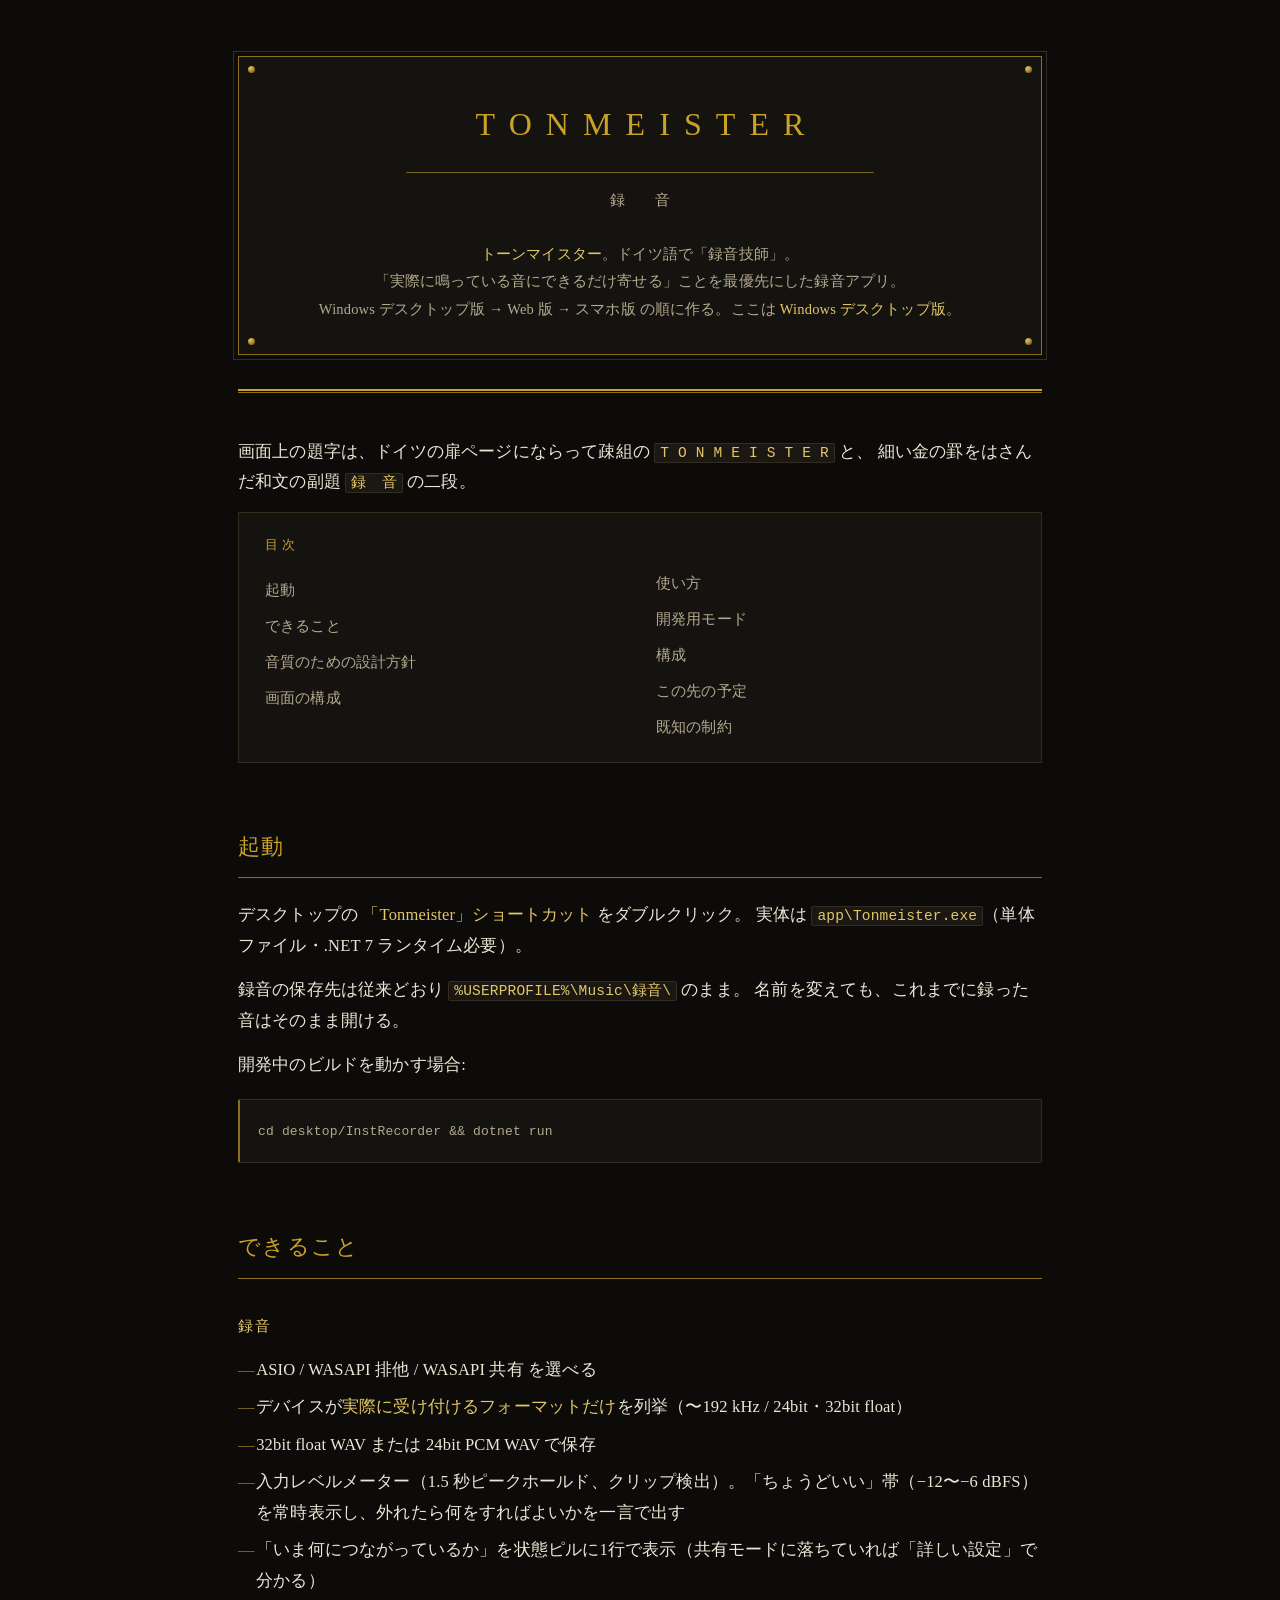
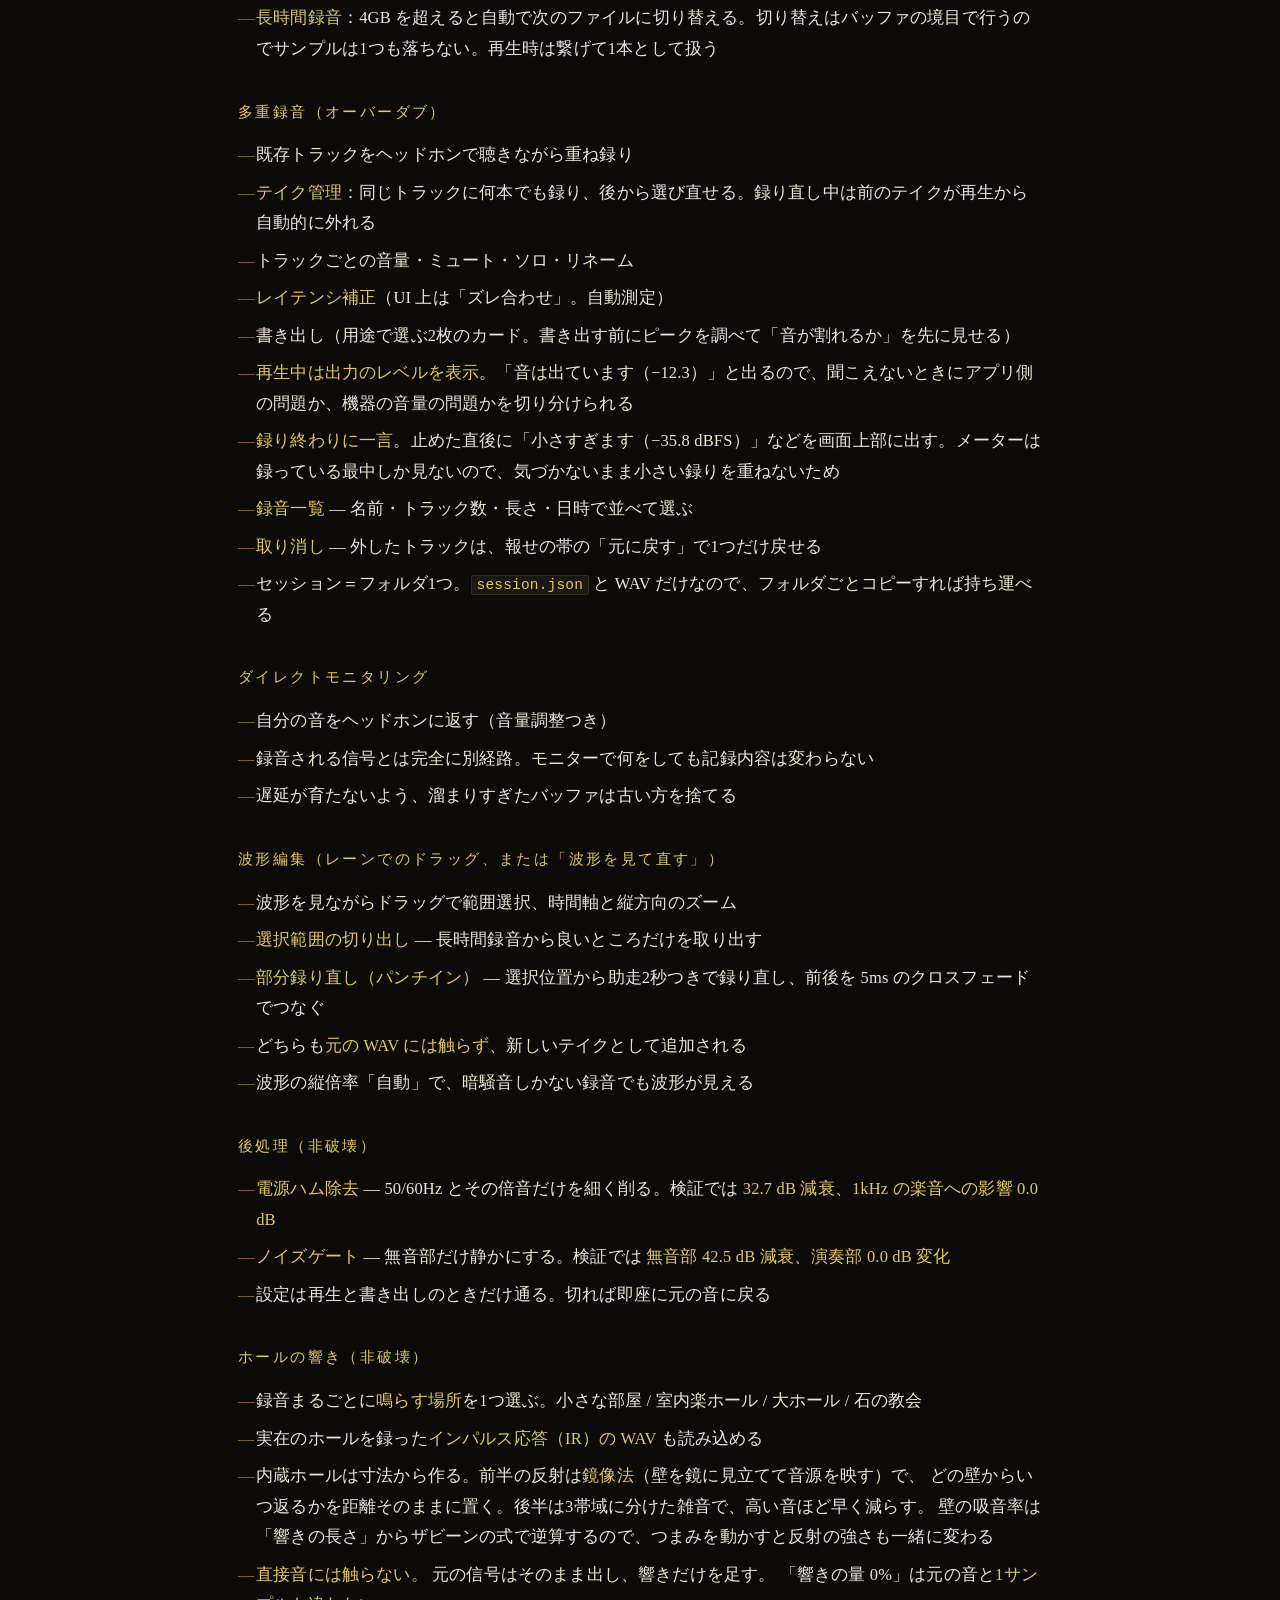
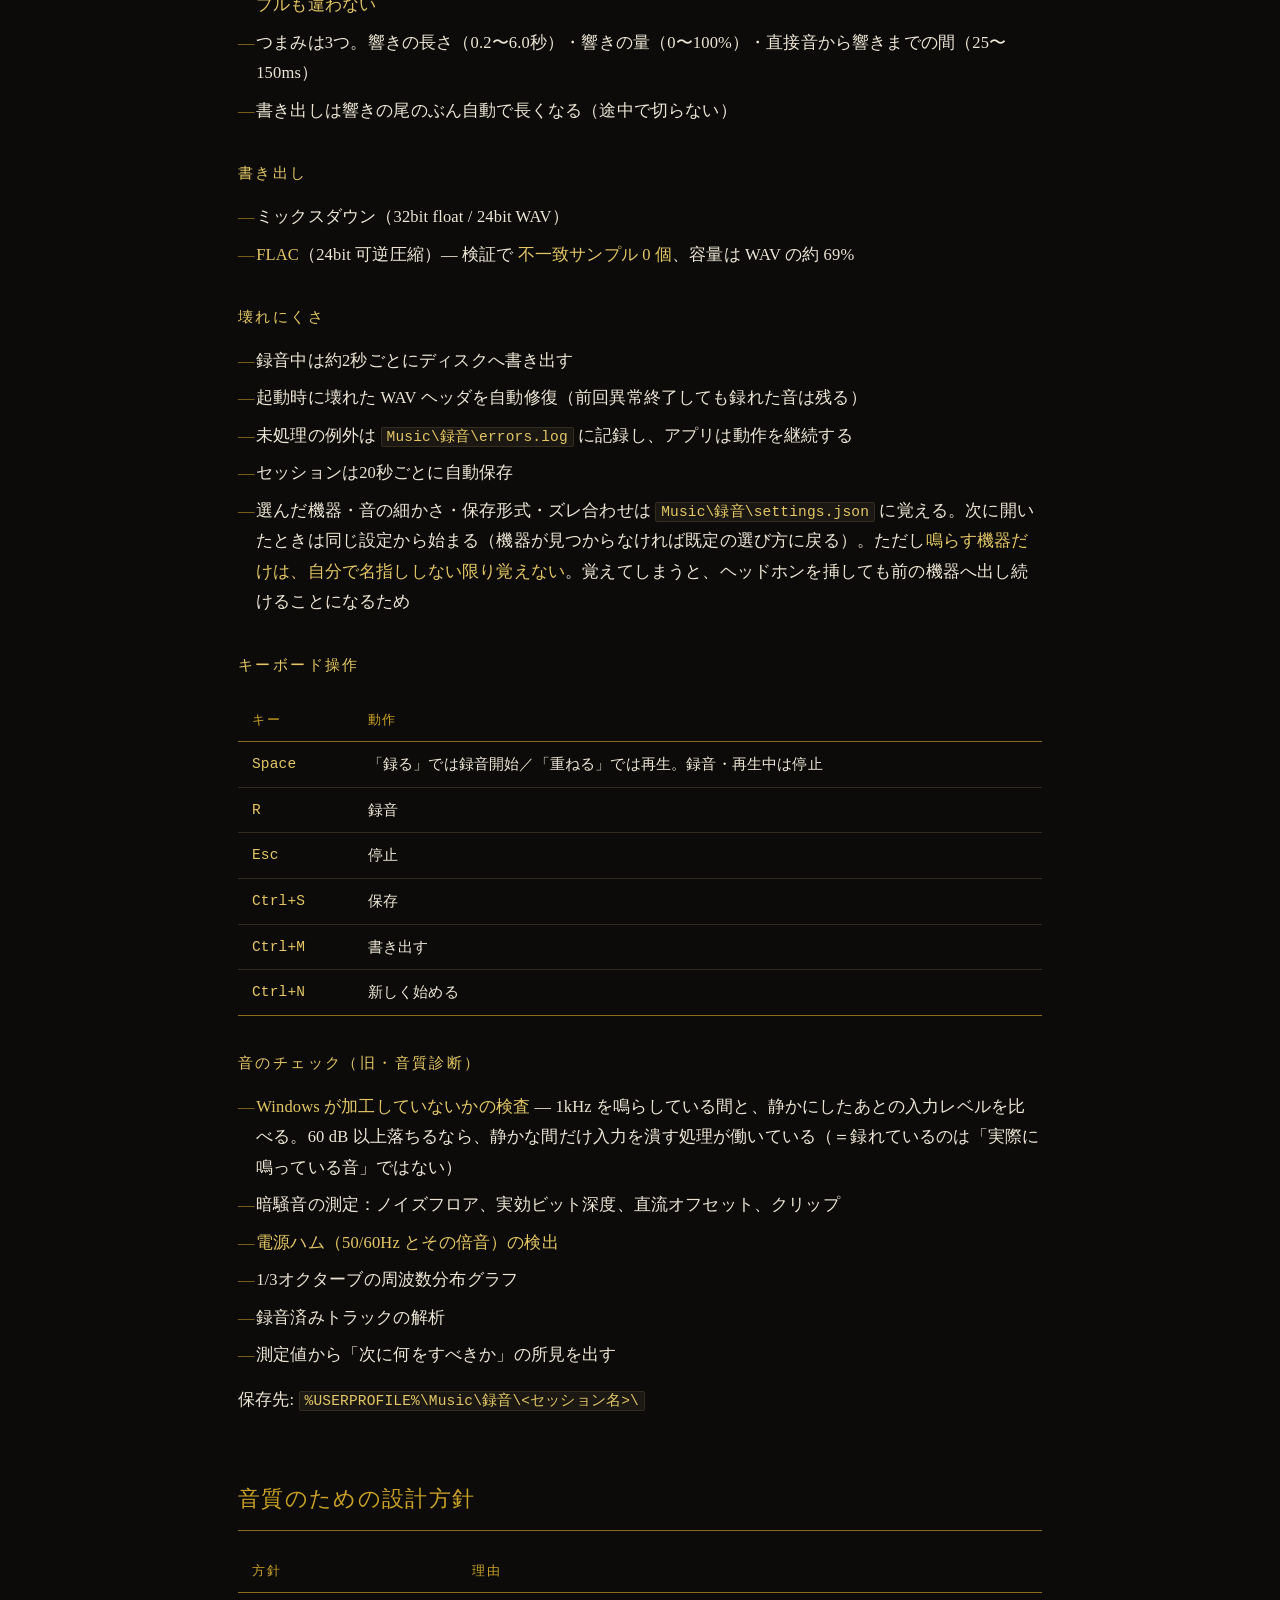
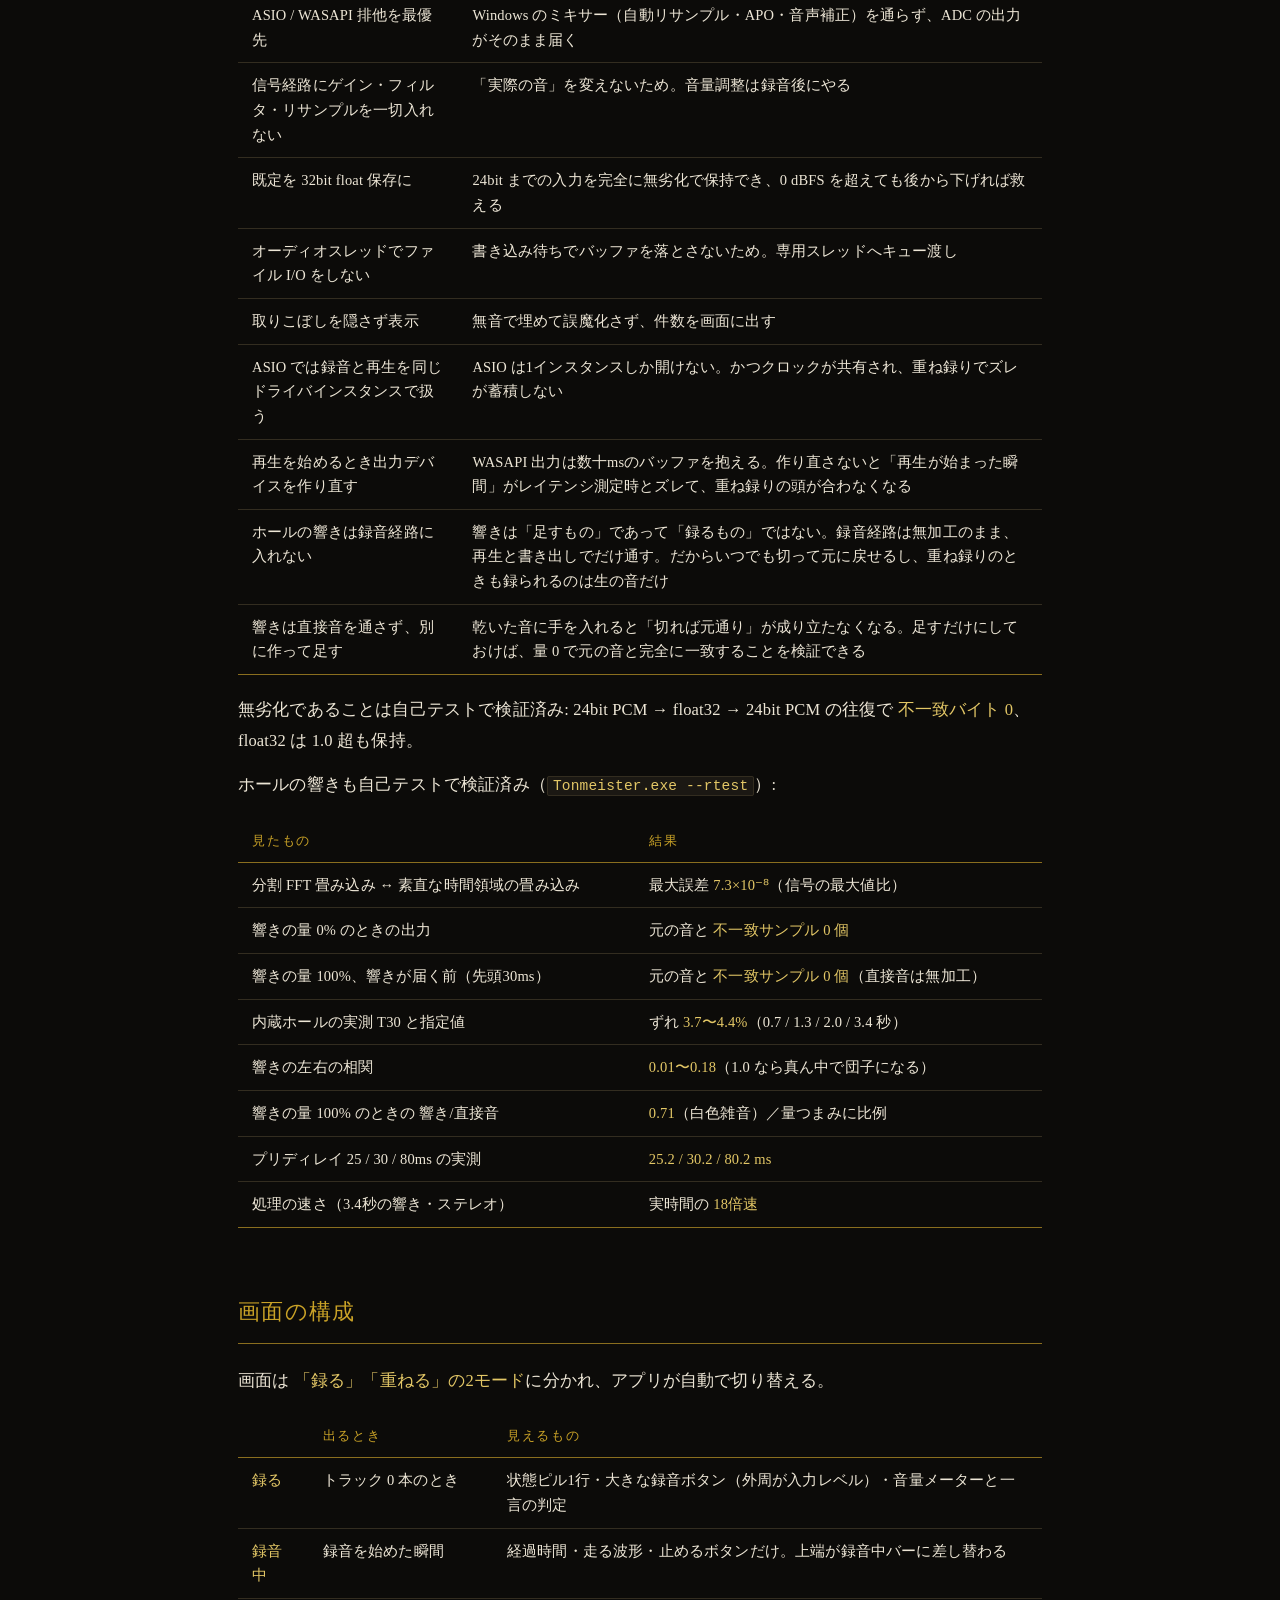
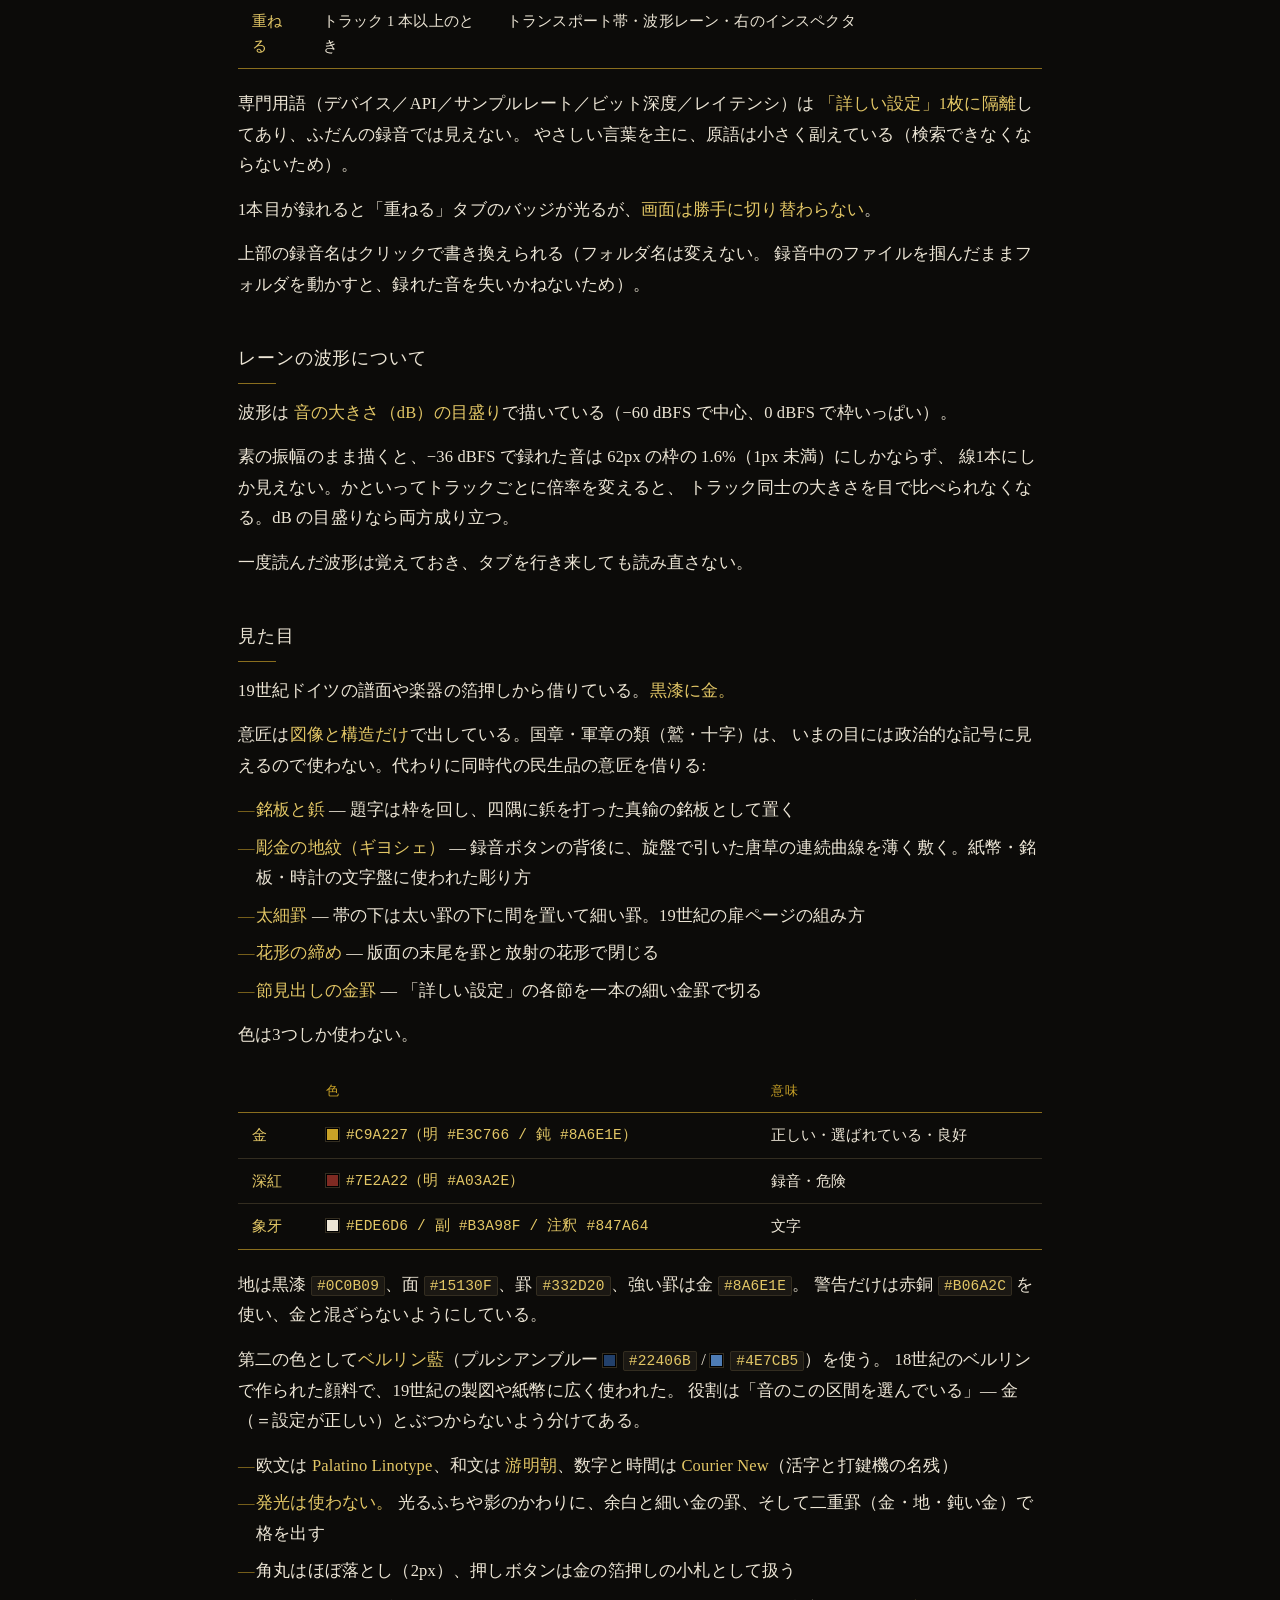
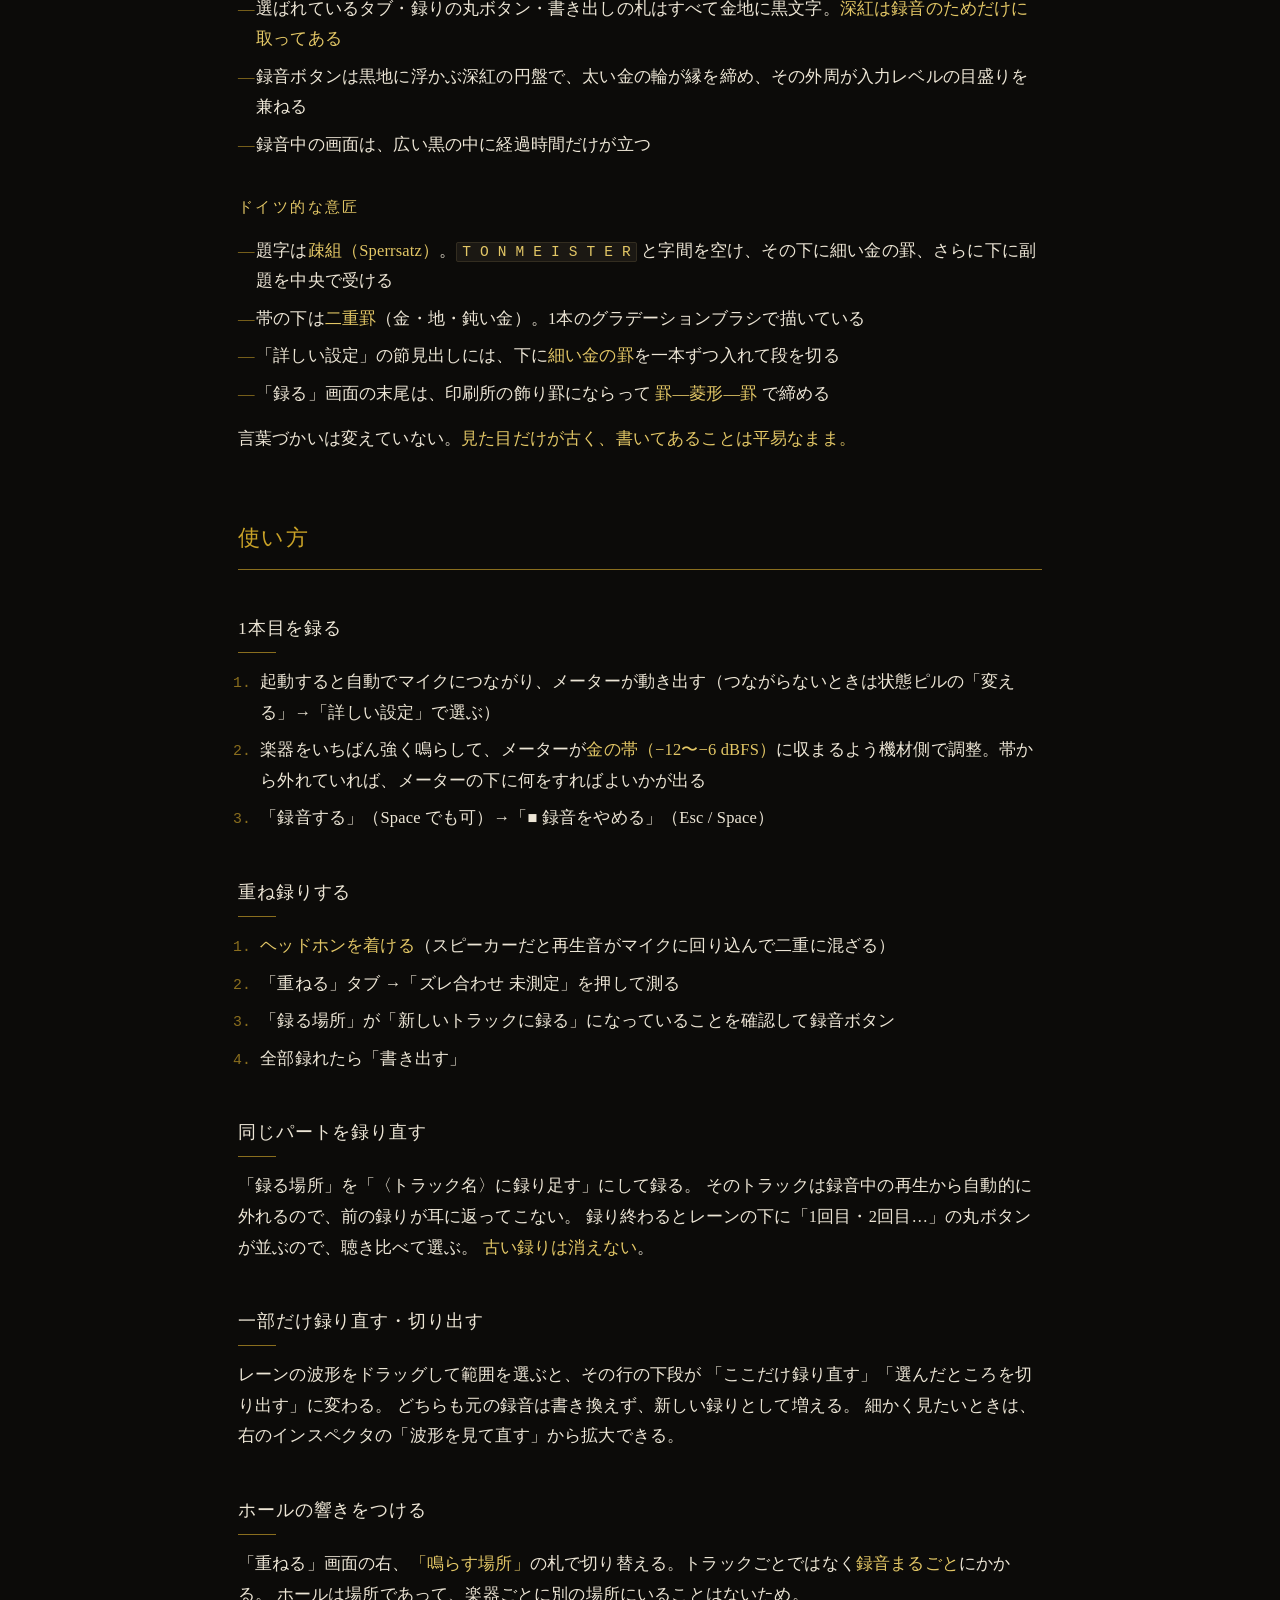
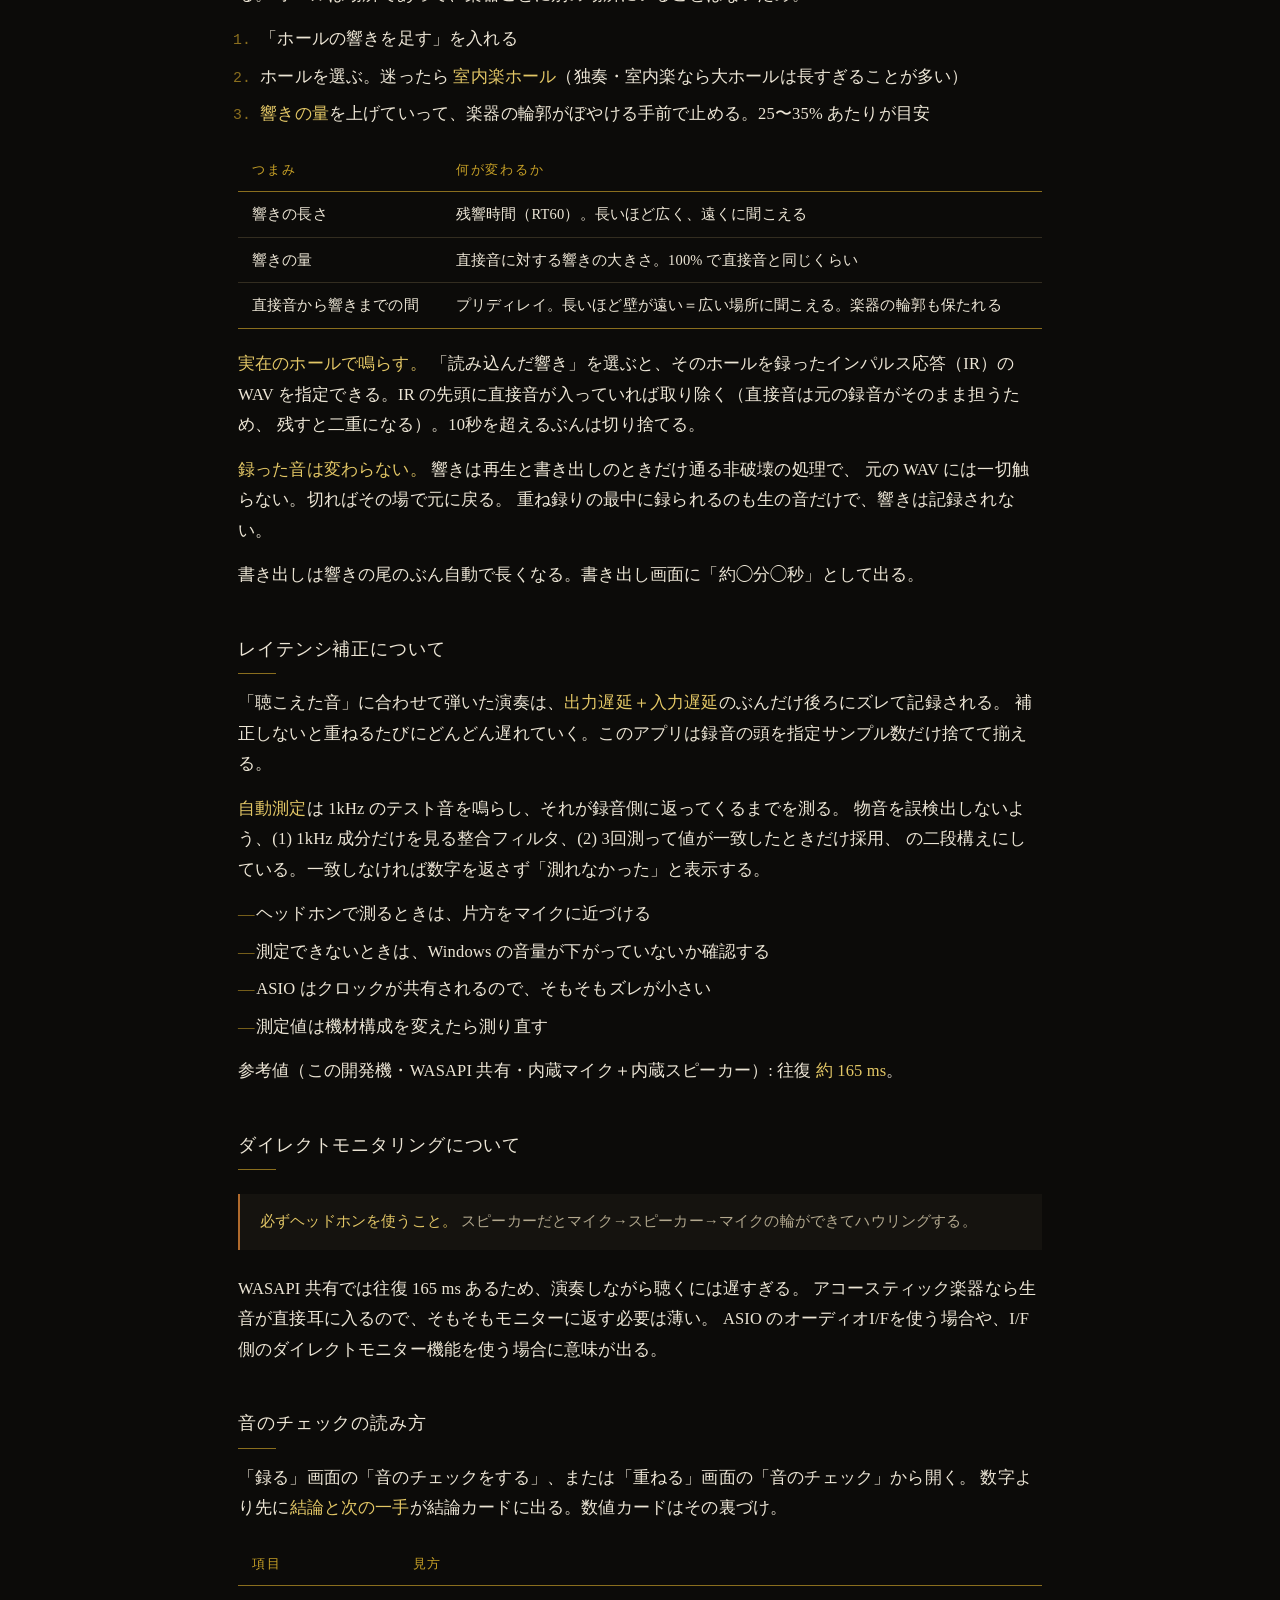
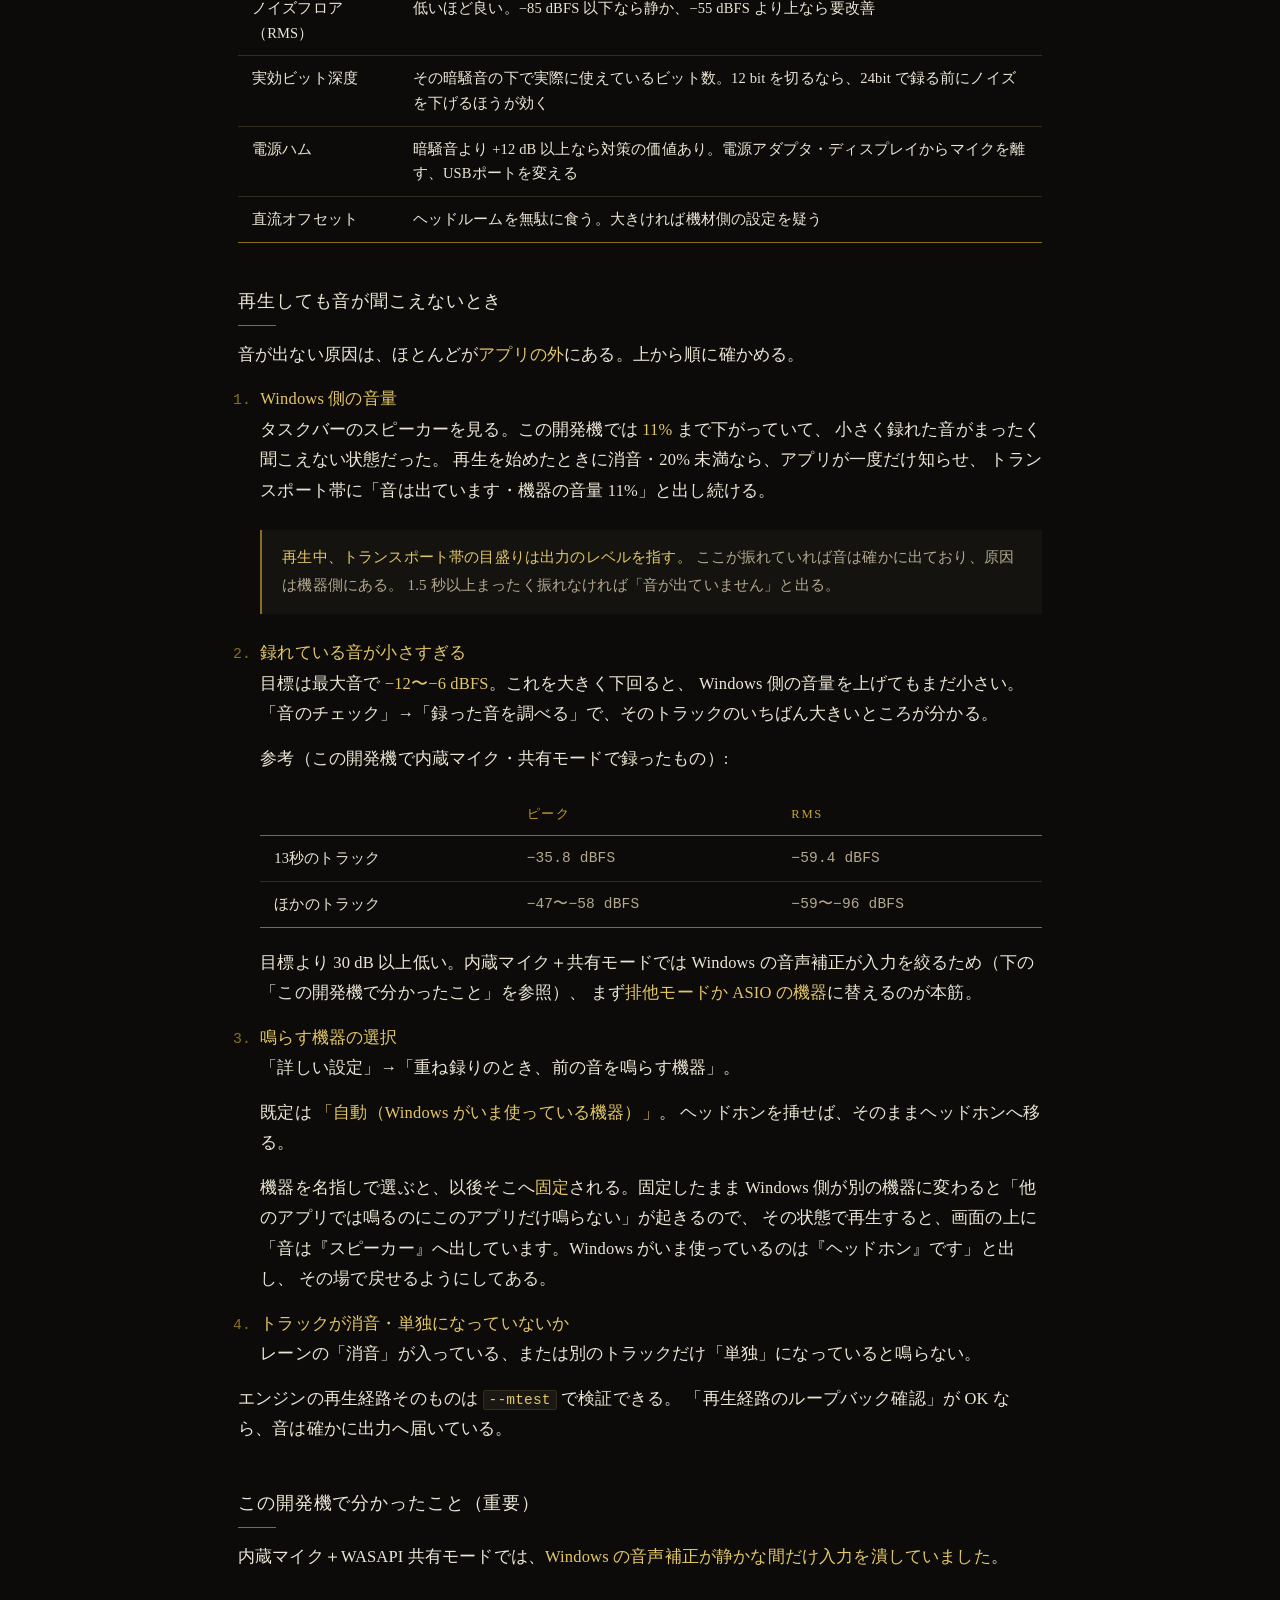
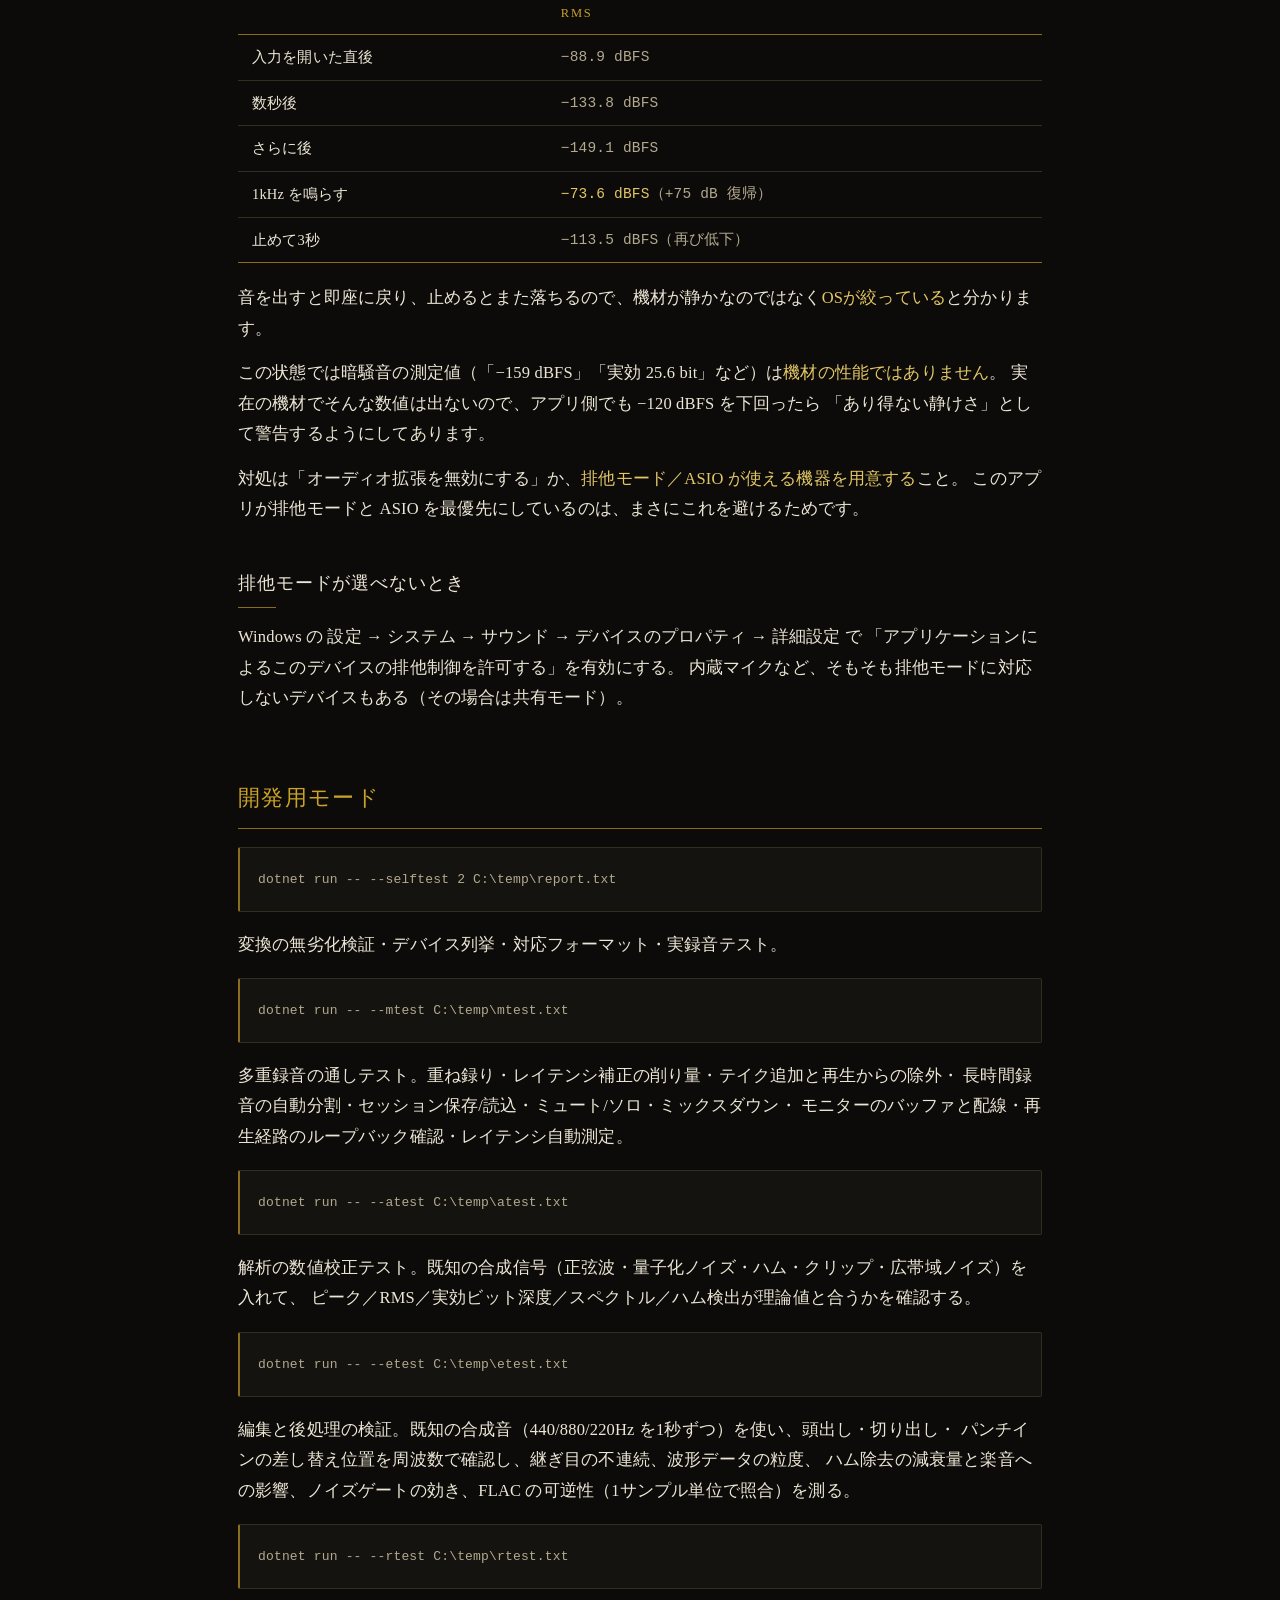
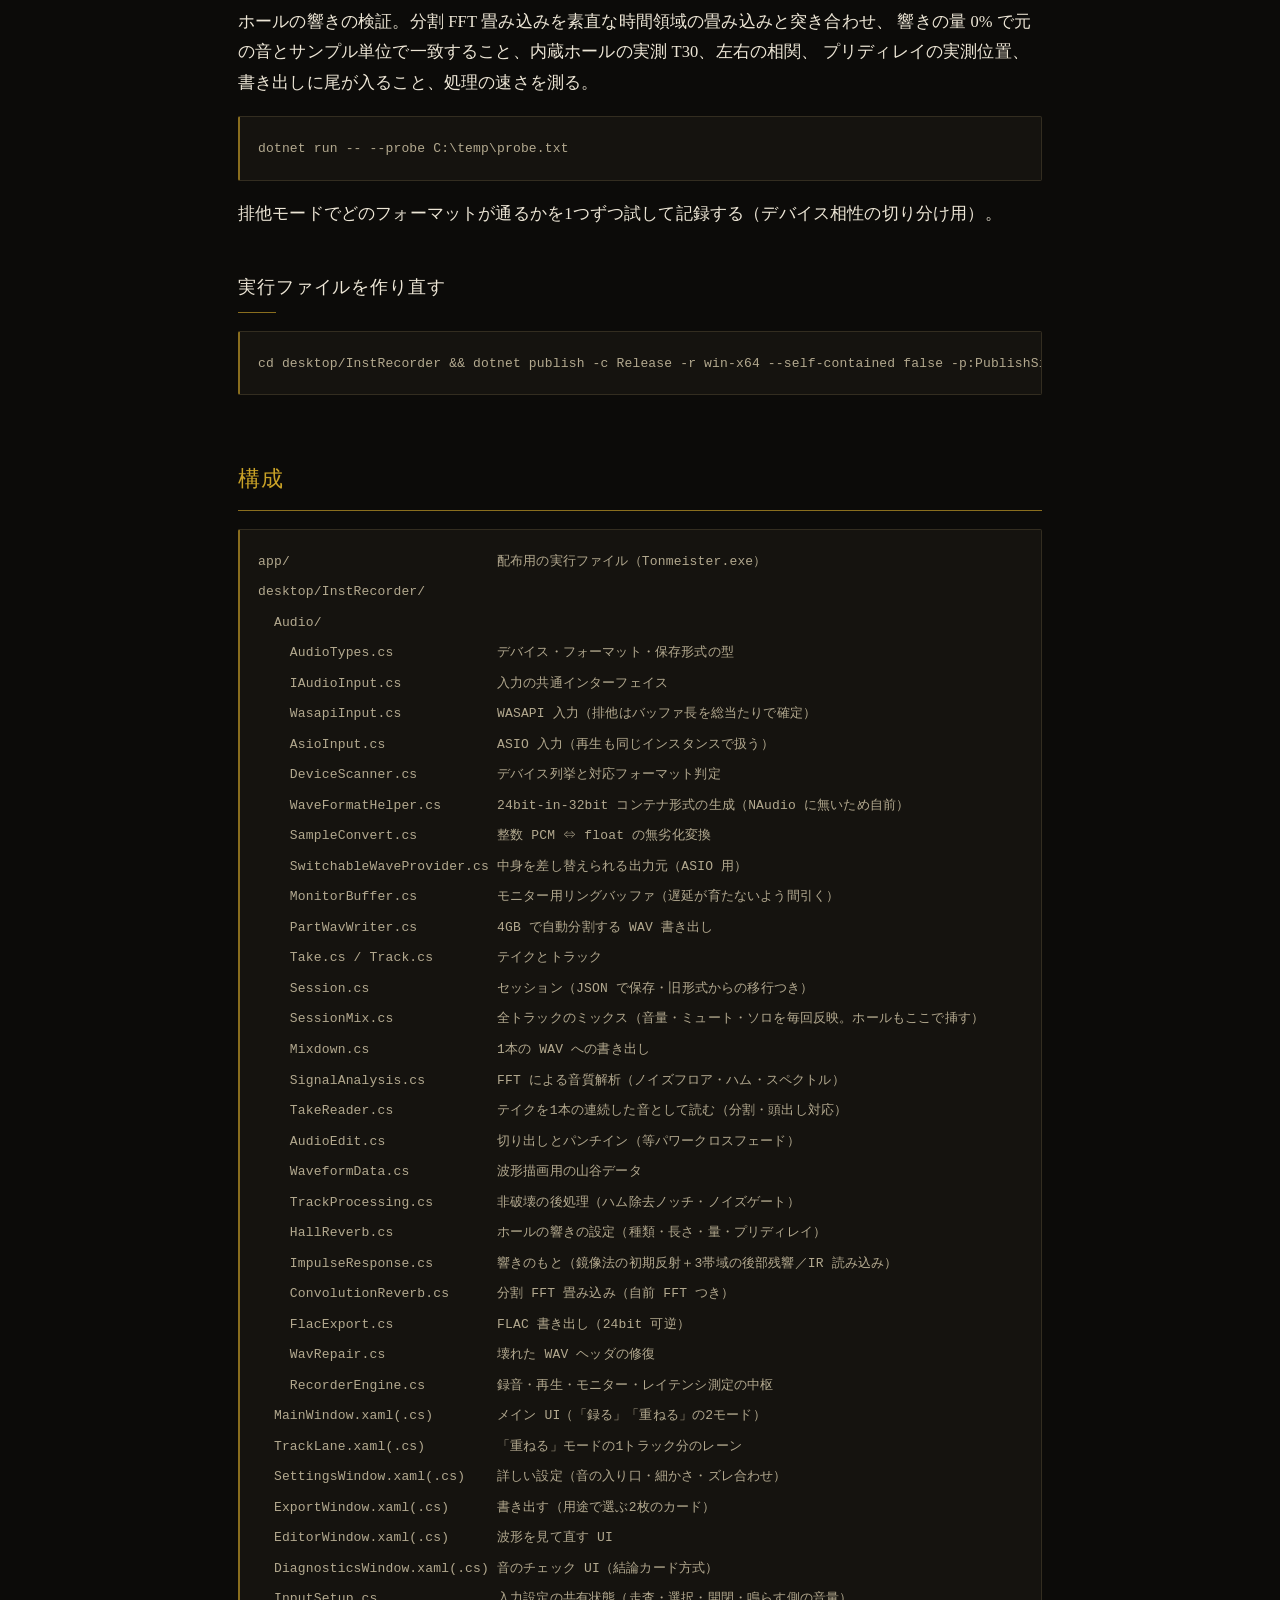
==== README.html @ 94fbeb83 "Tonmeister：Web 版の強化までをまとめて記録 デスクトップ版（WPF）と Web 版。Web 版は生フレーム取得・True Peak・OPFS・ 素／仕上げ・スイープ測定・BWF・FLAC" ====
<!DOCTYPE html>
<html lang="ja">
<head>
<meta charset="utf-8">
<meta name="viewport" content="width=device-width, initial-scale=1">
<title>Tonmeister — 楽器のための録音機</title>
<style>
  :root{
    --gold:#C9A227; --gold-lt:#E3C766; --gold-dk:#8A6E1E;
    --crimson:#7E2A22; --crimson-lt:#A03A2E;
    --ivory:#EDE6D6; --ivory-2:#B3A98F; --ivory-3:#847A64;
    --lacquer:#0C0B09; --panel:#15130F; --rule:#332D20;
    --copper:#B06A2C;
    --berlin:#22406B; --berlin-lt:#4E7CB5;
    --serif:"Palatino Linotype","Book Antiqua","游明朝","Yu Mincho","YuMincho","Hiragino Mincho ProN",serif;
    --mono:"Courier New",Courier,monospace;
  }
  *{box-sizing:border-box}
  html{-webkit-text-size-adjust:100%}
  body{
    margin:0; background:var(--lacquer); color:var(--ivory);
    font-family:var(--serif); font-size:16.5px; line-height:1.85;
    letter-spacing:.01em;
  }
  .sheet{max-width:860px;margin:0 auto;padding:0 28px 96px}

  /* ── 銘板 ─────────────────────────────── */
  .plate{
    margin:56px 0 0; padding:38px 24px 30px; position:relative;
    background:var(--panel);
    border:1px solid var(--gold-dk);
    outline:1px solid var(--rule); outline-offset:4px;
    text-align:center;
  }
  .plate::before,.plate::after{
    content:""; position:absolute; left:9px; right:9px; height:0;
  }
  .rivet{position:absolute;width:7px;height:7px;border-radius:50%;
    background:radial-gradient(circle at 35% 30%,var(--gold-lt),var(--gold-dk) 70%,#5a4712);}
  .rivet.tl{top:9px;left:9px} .rivet.tr{top:9px;right:9px}
  .rivet.bl{bottom:9px;left:9px} .rivet.br{bottom:9px;right:9px}
  .title{
    font-size:clamp(19px,4.4vw,32px); letter-spacing:.44em; text-indent:.44em;
    color:var(--gold); font-weight:400; margin:0;
  }
  .plate hr{border:0;height:1px;background:var(--gold-dk);
    width:62%;margin:18px auto 14px;opacity:.9}
  .sub{font-size:15px;letter-spacing:.9em;text-indent:.9em;color:var(--ivory-2);margin:0}
  .tagline{margin:26px 0 0;color:var(--ivory-2);font-size:14.5px;line-height:1.9}

  /* ── 二重罫 ───────────────────────────── */
  .doublerule{height:4px;margin:34px 0 44px;
    background:linear-gradient(to bottom,var(--gold) 0 2px,var(--lacquer) 2px 3px,var(--gold-dk) 3px 4px);}

  /* ── 目次 ─────────────────────────────── */
  nav.toc{border:1px solid var(--rule);background:var(--panel);padding:20px 26px;margin:0 0 46px}
  nav.toc b{display:block;color:var(--gold);font-size:13px;letter-spacing:.28em;
    text-transform:uppercase;font-weight:400;margin-bottom:12px}
  nav.toc ol{margin:0;padding:0;list-style:none;
    columns:2;column-gap:32px;font-size:14.5px;line-height:2}
  nav.toc a{color:var(--ivory-2);text-decoration:none;border-bottom:1px solid transparent}
  nav.toc a:hover{color:var(--gold-lt);border-bottom-color:var(--gold-dk)}
  @media(max-width:620px){nav.toc ol{columns:1}}

  /* ── 見出し ───────────────────────────── */
  h2{
    font-size:22px;font-weight:400;color:var(--gold);margin:64px 0 0;
    padding-bottom:10px;border-bottom:1px solid var(--gold-dk);letter-spacing:.06em;
  }
  h2+p,h2+.lead{margin-top:22px}
  h3{font-size:17.5px;font-weight:400;color:var(--ivory);margin:42px 0 4px;letter-spacing:.05em}
  h3::after{content:"";display:block;width:38px;height:1px;background:var(--gold-dk);margin-top:8px}
  h4{font-size:15px;font-weight:400;color:var(--gold-lt);letter-spacing:.16em;margin:34px 0 6px}

  p{margin:14px 0}
  strong{color:var(--gold-lt);font-weight:400}
  em{font-style:normal;color:var(--ivory-2)}
  a{color:var(--gold);text-decoration:none;border-bottom:1px solid var(--gold-dk)}

  ul,ol{padding-left:1.35em;margin:14px 0}
  li{margin:7px 0}
  ul{list-style:none;padding-left:1.1em}
  ul>li{position:relative}
  ul>li::before{content:"—";position:absolute;left:-1.1em;color:var(--gold-dk)}
  ol>li::marker{color:var(--gold-dk);font-family:var(--mono);font-size:.9em}

  code{font-family:var(--mono);font-size:.88em;color:var(--gold-lt);
    background:#1b1813;border:1px solid var(--rule);padding:1px 5px;border-radius:2px}
  pre{background:var(--panel);border:1px solid var(--rule);border-left:2px solid var(--gold-dk);
    padding:16px 18px;overflow-x:auto;margin:18px 0;border-radius:2px}
  pre code{background:none;border:0;padding:0;color:var(--ivory-2);font-size:13px;line-height:1.7}

  /* ── 表 ───────────────────────────────── */
  .tw{overflow-x:auto;margin:20px 0}
  table{border-collapse:collapse;width:100%;font-size:14.5px;min-width:400px}
  th,td{border-bottom:1px solid var(--rule);padding:10px 14px;text-align:left;vertical-align:top;line-height:1.7}
  thead th{color:var(--gold);font-weight:400;letter-spacing:.14em;font-size:12.5px;
    text-transform:uppercase;border-bottom:1px solid var(--gold-dk);white-space:nowrap}
  tbody tr:last-child td{border-bottom:1px solid var(--gold-dk)}
  td:first-child{color:var(--ivory)}
  td.k{font-family:var(--mono);color:var(--gold-lt);white-space:nowrap}
  td.num{font-family:var(--mono);color:var(--ivory-2);white-space:nowrap}

  /* ── 色見本 ───────────────────────────── */
  .sw{display:inline-block;width:13px;height:13px;margin-right:7px;
    vertical-align:-2px;border:1px solid #000;box-shadow:0 0 0 1px var(--rule)}

  /* ── 注記 ─────────────────────────────── */
  .note{border-left:2px solid var(--gold-dk);background:var(--panel);
    padding:14px 20px;margin:24px 0;font-size:15px;color:var(--ivory-2)}
  .note.warn{border-left-color:var(--copper)}
  .note strong{color:var(--gold-lt)}

  /* ── 花形の締め ───────────────────────── */
  .fleuron{text-align:center;margin:74px 0 0;color:var(--gold-dk);
    font-size:13px;letter-spacing:.5em}
  .fleuron::before{content:"";display:block;width:120px;height:1px;
    background:var(--gold-dk);margin:0 auto 18px}
  footer{text-align:center;color:var(--ivory-3);font-size:12.5px;
    letter-spacing:.2em;margin-top:22px}

  @media print{
    body{background:#fff;color:#111}
    .plate,nav.toc,pre,.note,table{background:#fff}
    h2,.title{color:#6b5410}
  }
</style>
</head>
<body>
<div class="sheet">

<header class="plate">
  <span class="rivet tl"></span><span class="rivet tr"></span>
  <span class="rivet bl"></span><span class="rivet br"></span>
  <h1 class="title">TONMEISTER</h1>
  <hr>
  <p class="sub">録 音</p>
  <p class="tagline">
    <strong>トーンマイスター</strong>。ドイツ語で「録音技師」。<br>
    「実際に鳴っている音にできるだけ寄せる」ことを最優先にした録音アプリ。<br>
    Windows デスクトップ版 → Web 版 → スマホ版 の順に作る。ここは <strong>Windows デスクトップ版</strong>。
  </p>
</header>

<div class="doublerule"></div>

<p>画面上の題字は、ドイツの扉ページにならって疎組の <code>T O N M E I S T E R</code> と、
細い金の罫をはさんだ和文の副題 <code>録　音</code> の二段。</p>

<nav class="toc">
  <b>目次</b>
  <ol>
    <li><a href="#start">起動</a></li>
    <li><a href="#features">できること</a></li>
    <li><a href="#design">音質のための設計方針</a></li>
    <li><a href="#screen">画面の構成</a></li>
    <li><a href="#usage">使い方</a></li>
    <li><a href="#devmode">開発用モード</a></li>
    <li><a href="#tree">構成</a></li>
    <li><a href="#roadmap">この先の予定</a></li>
    <li><a href="#limits">既知の制約</a></li>
  </ol>
</nav>

<!-- ══ 起動 ══ -->
<h2 id="start">起動</h2>
<p>デスクトップの <strong>「Tonmeister」ショートカット</strong> をダブルクリック。
実体は <code>app\Tonmeister.exe</code>（単体ファイル・.NET 7 ランタイム必要）。</p>
<p>録音の保存先は従来どおり <code>%USERPROFILE%\Music\録音\</code> のまま。
名前を変えても、これまでに録った音はそのまま開ける。</p>
<p>開発中のビルドを動かす場合:</p>
<pre><code>cd desktop/InstRecorder &amp;&amp; dotnet run</code></pre>

<!-- ══ できること ══ -->
<h2 id="features">できること</h2>

<h4>録音</h4>
<ul>
  <li>ASIO / WASAPI 排他 / WASAPI 共有 を選べる</li>
  <li>デバイスが<strong>実際に受け付けるフォーマットだけ</strong>を列挙（〜192 kHz / 24bit・32bit float）</li>
  <li>32bit float WAV または 24bit PCM WAV で保存</li>
  <li>入力レベルメーター（1.5 秒ピークホールド、クリップ検出）。「ちょうどいい」帯（−12〜−6 dBFS）を常時表示し、外れたら何をすればよいかを一言で出す</li>
  <li>「いま何につながっているか」を状態ピルに1行で表示（共有モードに落ちていれば「詳しい設定」で分かる）</li>
  <li><strong>長時間録音</strong>：4GB を超えると自動で次のファイルに切り替える。切り替えはバッファの境目で行うのでサンプルは1つも落ちない。再生時は繋げて1本として扱う</li>
</ul>

<h4>多重録音（オーバーダブ）</h4>
<ul>
  <li>既存トラックをヘッドホンで聴きながら重ね録り</li>
  <li><strong>テイク管理</strong>：同じトラックに何本でも録り、後から選び直せる。録り直し中は前のテイクが再生から自動的に外れる</li>
  <li>トラックごとの音量・ミュート・ソロ・リネーム</li>
  <li><strong>レイテンシ補正</strong>（UI 上は「ズレ合わせ」。自動測定）</li>
  <li>書き出し（用途で選ぶ2枚のカード。書き出す前にピークを調べて「音が割れるか」を先に見せる）</li>
  <li><strong>再生中は出力のレベルを表示</strong>。「音は出ています（−12.3）」と出るので、聞こえないときにアプリ側の問題か、機器の音量の問題かを切り分けられる</li>
  <li><strong>録り終わりに一言</strong>。止めた直後に「小さすぎます（−35.8 dBFS）」などを画面上部に出す。メーターは録っている最中しか見ないので、気づかないまま小さい録りを重ねないため</li>
  <li><strong>録音一覧</strong> — 名前・トラック数・長さ・日時で並べて選ぶ</li>
  <li><strong>取り消し</strong> — 外したトラックは、報せの帯の「元に戻す」で1つだけ戻せる</li>
  <li>セッション＝フォルダ1つ。<code>session.json</code> と WAV だけなので、フォルダごとコピーすれば持ち運べる</li>
</ul>

<h4>ダイレクトモニタリング</h4>
<ul>
  <li>自分の音をヘッドホンに返す（音量調整つき）</li>
  <li>録音される信号とは完全に別経路。モニターで何をしても記録内容は変わらない</li>
  <li>遅延が育たないよう、溜まりすぎたバッファは古い方を捨てる</li>
</ul>

<h4>波形編集（レーンでのドラッグ、または「波形を見て直す」）</h4>
<ul>
  <li>波形を見ながらドラッグで範囲選択、時間軸と縦方向のズーム</li>
  <li><strong>選択範囲の切り出し</strong> — 長時間録音から良いところだけを取り出す</li>
  <li><strong>部分録り直し（パンチイン）</strong> — 選択位置から助走2秒つきで録り直し、前後を 5ms のクロスフェードでつなぐ</li>
  <li>どちらも<strong>元の WAV には触らず</strong>、新しいテイクとして追加される</li>
  <li>波形の縦倍率「自動」で、暗騒音しかない録音でも波形が見える</li>
</ul>

<h4>後処理（非破壊）</h4>
<ul>
  <li><strong>電源ハム除去</strong> — 50/60Hz とその倍音だけを細く削る。検証では <strong>32.7 dB 減衰、1kHz の楽音への影響 0.0 dB</strong></li>
  <li><strong>ノイズゲート</strong> — 無音部だけ静かにする。検証では <strong>無音部 42.5 dB 減衰、演奏部 0.0 dB 変化</strong></li>
  <li>設定は再生と書き出しのときだけ通る。切れば即座に元の音に戻る</li>
</ul>

<h4>ホールの響き（非破壊）</h4>
<ul>
  <li>録音まるごとに<strong>鳴らす場所</strong>を1つ選ぶ。小さな部屋 / 室内楽ホール / 大ホール / 石の教会</li>
  <li>実在のホールを録った<strong>インパルス応答（IR）の WAV</strong> も読み込める</li>
  <li>内蔵ホールは寸法から作る。前半の反射は<strong>鏡像法</strong>（壁を鏡に見立てて音源を映す）で、
      どの壁からいつ返るかを距離そのままに置く。後半は3帯域に分けた雑音で、高い音ほど早く減らす。
      壁の吸音率は「響きの長さ」からザビーンの式で逆算するので、つまみを動かすと反射の強さも一緒に変わる</li>
  <li><strong>直接音には触らない。</strong> 元の信号はそのまま出し、響きだけを足す。
      「響きの量 0%」は元の音と<strong>1サンプルも違わない</strong></li>
  <li>つまみは3つ。響きの長さ（0.2〜6.0秒）・響きの量（0〜100%）・直接音から響きまでの間（25〜150ms）</li>
  <li>書き出しは響きの尾のぶん自動で長くなる（途中で切らない）</li>
</ul>

<h4>書き出し</h4>
<ul>
  <li>ミックスダウン（32bit float / 24bit WAV）</li>
  <li><strong>FLAC</strong>（24bit 可逆圧縮）— 検証で <strong>不一致サンプル 0 個</strong>、容量は WAV の約 69%</li>
</ul>

<h4>壊れにくさ</h4>
<ul>
  <li>録音中は約2秒ごとにディスクへ書き出す</li>
  <li>起動時に壊れた WAV ヘッダを自動修復（前回異常終了しても録れた音は残る）</li>
  <li>未処理の例外は <code>Music\録音\errors.log</code> に記録し、アプリは動作を継続する</li>
  <li>セッションは20秒ごとに自動保存</li>
  <li>選んだ機器・音の細かさ・保存形式・ズレ合わせは <code>Music\録音\settings.json</code> に覚える。次に開いたときは同じ設定から始まる（機器が見つからなければ既定の選び方に戻る）。ただし<strong>鳴らす機器だけは、自分で名指ししない限り覚えない</strong>。覚えてしまうと、ヘッドホンを挿しても前の機器へ出し続けることになるため</li>
</ul>

<h4>キーボード操作</h4>
<div class="tw"><table>
<thead><tr><th>キー</th><th>動作</th></tr></thead>
<tbody>
<tr><td class="k">Space</td><td>「録る」では録音開始／「重ねる」では再生。録音・再生中は停止</td></tr>
<tr><td class="k">R</td><td>録音</td></tr>
<tr><td class="k">Esc</td><td>停止</td></tr>
<tr><td class="k">Ctrl+S</td><td>保存</td></tr>
<tr><td class="k">Ctrl+M</td><td>書き出す</td></tr>
<tr><td class="k">Ctrl+N</td><td>新しく始める</td></tr>
</tbody></table></div>

<h4>音のチェック（旧・音質診断）</h4>
<ul>
  <li><strong>Windows が加工していないかの検査</strong> — 1kHz を鳴らしている間と、静かにしたあとの入力レベルを比べる。60 dB 以上落ちるなら、静かな間だけ入力を潰す処理が働いている（＝録れているのは「実際に鳴っている音」ではない）</li>
  <li>暗騒音の測定：ノイズフロア、実効ビット深度、直流オフセット、クリップ</li>
  <li><strong>電源ハム（50/60Hz とその倍音）の検出</strong></li>
  <li>1/3オクターブの周波数分布グラフ</li>
  <li>録音済みトラックの解析</li>
  <li>測定値から「次に何をすべきか」の所見を出す</li>
</ul>

<p>保存先: <code>%USERPROFILE%\Music\録音\&lt;セッション名&gt;\</code></p>

<!-- ══ 設計方針 ══ -->
<h2 id="design">音質のための設計方針</h2>
<div class="tw"><table>
<thead><tr><th>方針</th><th>理由</th></tr></thead>
<tbody>
<tr><td>ASIO / WASAPI 排他を最優先</td><td>Windows のミキサー（自動リサンプル・APO・音声補正）を通らず、ADC の出力がそのまま届く</td></tr>
<tr><td>信号経路にゲイン・フィルタ・リサンプルを一切入れない</td><td>「実際の音」を変えないため。音量調整は録音後にやる</td></tr>
<tr><td>既定を 32bit float 保存に</td><td>24bit までの入力を完全に無劣化で保持でき、0 dBFS を超えても後から下げれば救える</td></tr>
<tr><td>オーディオスレッドでファイル I/O をしない</td><td>書き込み待ちでバッファを落とさないため。専用スレッドへキュー渡し</td></tr>
<tr><td>取りこぼしを隠さず表示</td><td>無音で埋めて誤魔化さず、件数を画面に出す</td></tr>
<tr><td>ASIO では録音と再生を同じドライバインスタンスで扱う</td><td>ASIO は1インスタンスしか開けない。かつクロックが共有され、重ね録りでズレが蓄積しない</td></tr>
<tr><td>再生を始めるとき出力デバイスを作り直す</td><td>WASAPI 出力は数十msのバッファを抱える。作り直さないと「再生が始まった瞬間」がレイテンシ測定時とズレて、重ね録りの頭が合わなくなる</td></tr>
<tr><td>ホールの響きは録音経路に入れない</td><td>響きは「足すもの」であって「録るもの」ではない。録音経路は無加工のまま、再生と書き出しでだけ通す。だからいつでも切って元に戻せるし、重ね録りのときも録られるのは生の音だけ</td></tr>
<tr><td>響きは直接音を通さず、別に作って足す</td><td>乾いた音に手を入れると「切れば元通り」が成り立たなくなる。足すだけにしておけば、量 0 で元の音と完全に一致することを検証できる</td></tr>
</tbody></table></div>
<p>無劣化であることは自己テストで検証済み:
24bit PCM → float32 → 24bit PCM の往復で <strong>不一致バイト 0</strong>、float32 は 1.0 超も保持。</p>

<p>ホールの響きも自己テストで検証済み（<code>Tonmeister.exe --rtest</code>）:</p>
<div class="tw"><table>
<thead><tr><th>見たもの</th><th>結果</th></tr></thead>
<tbody>
<tr><td>分割 FFT 畳み込み ↔ 素直な時間領域の畳み込み</td><td>最大誤差 <strong>7.3×10⁻⁸</strong>（信号の最大値比）</td></tr>
<tr><td>響きの量 0% のときの出力</td><td>元の音と <strong>不一致サンプル 0 個</strong></td></tr>
<tr><td>響きの量 100%、響きが届く前（先頭30ms）</td><td>元の音と <strong>不一致サンプル 0 個</strong>（直接音は無加工）</td></tr>
<tr><td>内蔵ホールの実測 T30 と指定値</td><td>ずれ <strong>3.7〜4.4%</strong>（0.7 / 1.3 / 2.0 / 3.4 秒）</td></tr>
<tr><td>響きの左右の相関</td><td><strong>0.01〜0.18</strong>（1.0 なら真ん中で団子になる）</td></tr>
<tr><td>響きの量 100% のときの 響き/直接音</td><td><strong>0.71</strong>（白色雑音）／量つまみに比例</td></tr>
<tr><td>プリディレイ 25 / 30 / 80ms の実測</td><td><strong>25.2 / 30.2 / 80.2 ms</strong></td></tr>
<tr><td>処理の速さ（3.4秒の響き・ステレオ）</td><td>実時間の <strong>18倍速</strong></td></tr>
</tbody></table></div>

<!-- ══ 画面の構成 ══ -->
<h2 id="screen">画面の構成</h2>
<p>画面は <strong>「録る」「重ねる」の2モード</strong>に分かれ、アプリが自動で切り替える。</p>
<div class="tw"><table>
<thead><tr><th></th><th>出るとき</th><th>見えるもの</th></tr></thead>
<tbody>
<tr><td><strong>録る</strong></td><td>トラック 0 本のとき</td><td>状態ピル1行・大きな録音ボタン（外周が入力レベル）・音量メーターと一言の判定</td></tr>
<tr><td><strong>録音中</strong></td><td>録音を始めた瞬間</td><td>経過時間・走る波形・止めるボタンだけ。上端が録音中バーに差し替わる</td></tr>
<tr><td><strong>重ねる</strong></td><td>トラック 1 本以上のとき</td><td>トランスポート帯・波形レーン・右のインスペクタ</td></tr>
</tbody></table></div>
<p>専門用語（デバイス／API／サンプルレート／ビット深度／レイテンシ）は
<strong>「詳しい設定」1枚に隔離</strong>してあり、ふだんの録音では見えない。
やさしい言葉を主に、原語は小さく副えている（検索できなくならないため）。</p>
<p>1本目が録れると「重ねる」タブのバッジが光るが、<strong>画面は勝手に切り替わらない</strong>。</p>
<p>上部の録音名はクリックで書き換えられる（フォルダ名は変えない。
録音中のファイルを掴んだままフォルダを動かすと、録れた音を失いかねないため）。</p>

<h3>レーンの波形について</h3>
<p>波形は <strong>音の大きさ（dB）の目盛り</strong>で描いている（−60 dBFS で中心、0 dBFS で枠いっぱい）。</p>
<p>素の振幅のまま描くと、−36 dBFS で録れた音は 62px の枠の 1.6%（1px 未満）にしかならず、
線1本にしか見えない。かといってトラックごとに倍率を変えると、
トラック同士の大きさを目で比べられなくなる。dB の目盛りなら両方成り立つ。</p>
<p>一度読んだ波形は覚えておき、タブを行き来しても読み直さない。</p>

<h3>見た目</h3>
<p>19世紀ドイツの譜面や楽器の箔押しから借りている。<strong>黒漆に金。</strong></p>
<p>意匠は<strong>図像と構造だけ</strong>で出している。国章・軍章の類（鷲・十字）は、
いまの目には政治的な記号に見えるので使わない。代わりに同時代の民生品の意匠を借りる:</p>
<ul>
  <li><strong>銘板と鋲</strong> — 題字は枠を回し、四隅に鋲を打った真鍮の銘板として置く</li>
  <li><strong>彫金の地紋（ギヨシェ）</strong> — 録音ボタンの背後に、旋盤で引いた唐草の連続曲線を薄く敷く。紙幣・銘板・時計の文字盤に使われた彫り方</li>
  <li><strong>太細罫</strong> — 帯の下は太い罫の下に間を置いて細い罫。19世紀の扉ページの組み方</li>
  <li><strong>花形の締め</strong> — 版面の末尾を罫と放射の花形で閉じる</li>
  <li><strong>節見出しの金罫</strong> — 「詳しい設定」の各節を一本の細い金罫で切る</li>
</ul>

<p>色は3つしか使わない。</p>
<div class="tw"><table>
<thead><tr><th></th><th>色</th><th>意味</th></tr></thead>
<tbody>
<tr><td><strong>金</strong></td>
    <td class="k"><span class="sw" style="background:#C9A227"></span>#C9A227（明 #E3C766 / 鈍 #8A6E1E）</td>
    <td>正しい・選ばれている・良好</td></tr>
<tr><td><strong>深紅</strong></td>
    <td class="k"><span class="sw" style="background:#7E2A22"></span>#7E2A22（明 #A03A2E）</td>
    <td>録音・危険</td></tr>
<tr><td><strong>象牙</strong></td>
    <td class="k"><span class="sw" style="background:#EDE6D6"></span>#EDE6D6 / 副 #B3A98F / 注釈 #847A64</td>
    <td>文字</td></tr>
</tbody></table></div>
<p>地は黒漆 <code>#0C0B09</code>、面 <code>#15130F</code>、罫 <code>#332D20</code>、強い罫は金 <code>#8A6E1E</code>。
警告だけは赤銅 <code>#B06A2C</code> を使い、金と混ざらないようにしている。</p>
<p>第二の色として<strong>ベルリン藍</strong>（プルシアンブルー
<span class="sw" style="background:#22406B"></span><code>#22406B</code> /
<span class="sw" style="background:#4E7CB5"></span><code>#4E7CB5</code>）を使う。
18世紀のベルリンで作られた顔料で、19世紀の製図や紙幣に広く使われた。
役割は「音のこの区間を選んでいる」— 金（＝設定が正しい）とぶつからないよう分けてある。</p>
<ul>
  <li>欧文は <strong>Palatino Linotype</strong>、和文は <strong>游明朝</strong>、数字と時間は <strong>Courier New</strong>（活字と打鍵機の名残）</li>
  <li><strong>発光は使わない。</strong> 光るふちや影のかわりに、余白と細い金の罫、そして二重罫（金・地・鈍い金）で格を出す</li>
  <li>角丸はほぼ落とし（2px）、押しボタンは金の箔押しの小札として扱う</li>
  <li>選ばれているタブ・録りの丸ボタン・書き出しの札はすべて金地に黒文字。<strong>深紅は録音のためだけに取ってある</strong></li>
  <li>録音ボタンは黒地に浮かぶ深紅の円盤で、太い金の輪が縁を締め、その外周が入力レベルの目盛りを兼ねる</li>
  <li>録音中の画面は、広い黒の中に経過時間だけが立つ</li>
</ul>

<h4>ドイツ的な意匠</h4>
<ul>
  <li>題字は<strong>疎組（Sperrsatz）</strong>。<code>T O N M E I S T E R</code> と字間を空け、その下に細い金の罫、さらに下に副題を中央で受ける</li>
  <li>帯の下は<strong>二重罫</strong>（金・地・鈍い金）。1本のグラデーションブラシで描いている</li>
  <li>「詳しい設定」の節見出しには、下に<strong>細い金の罫</strong>を一本ずつ入れて段を切る</li>
  <li>「録る」画面の末尾は、印刷所の飾り罫にならって <strong>罫—菱形—罫</strong> で締める</li>
</ul>
<p>言葉づかいは変えていない。<strong>見た目だけが古く、書いてあることは平易なまま。</strong></p>

<!-- ══ 使い方 ══ -->
<h2 id="usage">使い方</h2>

<h3>1本目を録る</h3>
<ol>
  <li>起動すると自動でマイクにつながり、メーターが動き出す（つながらないときは状態ピルの「変える」→「詳しい設定」で選ぶ）</li>
  <li>楽器をいちばん強く鳴らして、メーターが<strong>金の帯（−12〜−6 dBFS）</strong>に収まるよう機材側で調整。帯から外れていれば、メーターの下に何をすればよいかが出る</li>
  <li>「録音する」（Space でも可）→「■ 録音をやめる」（Esc / Space）</li>
</ol>

<h3>重ね録りする</h3>
<ol>
  <li><strong>ヘッドホンを着ける</strong>（スピーカーだと再生音がマイクに回り込んで二重に混ざる）</li>
  <li>「重ねる」タブ →「ズレ合わせ 未測定」を押して測る</li>
  <li>「録る場所」が「新しいトラックに録る」になっていることを確認して録音ボタン</li>
  <li>全部録れたら「書き出す」</li>
</ol>

<h3>同じパートを録り直す</h3>
<p>「録る場所」を「〈トラック名〉に録り足す」にして録る。
そのトラックは録音中の再生から自動的に外れるので、前の録りが耳に返ってこない。
録り終わるとレーンの下に「1回目・2回目…」の丸ボタンが並ぶので、聴き比べて選ぶ。
<strong>古い録りは消えない</strong>。</p>

<h3>一部だけ録り直す・切り出す</h3>
<p>レーンの波形をドラッグして範囲を選ぶと、その行の下段が
「ここだけ録り直す」「選んだところを切り出す」に変わる。
どちらも元の録音は書き換えず、新しい録りとして増える。
細かく見たいときは、右のインスペクタの「波形を見て直す」から拡大できる。</p>

<h3>ホールの響きをつける</h3>
<p>「重ねる」画面の右、<strong>「鳴らす場所」</strong>の札で切り替える。トラックごとではなく<strong>録音まるごと</strong>にかかる。
ホールは場所であって、楽器ごとに別の場所にいることはないため。</p>
<ol>
  <li>「ホールの響きを足す」を入れる</li>
  <li>ホールを選ぶ。迷ったら <strong>室内楽ホール</strong>（独奏・室内楽なら大ホールは長すぎることが多い）</li>
  <li><strong>響きの量</strong>を上げていって、楽器の輪郭がぼやける手前で止める。25〜35% あたりが目安</li>
</ol>
<div class="tw"><table>
<thead><tr><th>つまみ</th><th>何が変わるか</th></tr></thead>
<tbody>
<tr><td>響きの長さ</td><td>残響時間（RT60）。長いほど広く、遠くに聞こえる</td></tr>
<tr><td>響きの量</td><td>直接音に対する響きの大きさ。100% で直接音と同じくらい</td></tr>
<tr><td>直接音から響きまでの間</td><td>プリディレイ。長いほど壁が遠い＝広い場所に聞こえる。楽器の輪郭も保たれる</td></tr>
</tbody></table></div>
<p><strong>実在のホールで鳴らす。</strong> 「読み込んだ響き」を選ぶと、そのホールを録ったインパルス応答（IR）の
WAV を指定できる。IR の先頭に直接音が入っていれば取り除く（直接音は元の録音がそのまま担うため、
残すと二重になる）。10秒を超えるぶんは切り捨てる。</p>
<p><strong>録った音は変わらない。</strong> 響きは再生と書き出しのときだけ通る非破壊の処理で、
元の WAV には一切触らない。切ればその場で元に戻る。
重ね録りの最中に録られるのも生の音だけで、響きは記録されない。</p>
<p>書き出しは響きの尾のぶん自動で長くなる。書き出し画面に「約◯分◯秒」として出る。</p>

<h3>レイテンシ補正について</h3>
<p>「聴こえた音」に合わせて弾いた演奏は、<strong>出力遅延＋入力遅延</strong>のぶんだけ後ろにズレて記録される。
補正しないと重ねるたびにどんどん遅れていく。このアプリは録音の頭を指定サンプル数だけ捨てて揃える。</p>
<p><strong>自動測定</strong>は 1kHz のテスト音を鳴らし、それが録音側に返ってくるまでを測る。
物音を誤検出しないよう、(1) 1kHz 成分だけを見る整合フィルタ、(2) 3回測って値が一致したときだけ採用、
の二段構えにしている。一致しなければ数字を返さず「測れなかった」と表示する。</p>
<ul>
  <li>ヘッドホンで測るときは、片方をマイクに近づける</li>
  <li>測定できないときは、Windows の音量が下がっていないか確認する</li>
  <li>ASIO はクロックが共有されるので、そもそもズレが小さい</li>
  <li>測定値は機材構成を変えたら測り直す</li>
</ul>
<p>参考値（この開発機・WASAPI 共有・内蔵マイク＋内蔵スピーカー）: 往復 <strong>約 165 ms</strong>。</p>

<h3>ダイレクトモニタリングについて</h3>
<div class="note warn"><strong>必ずヘッドホンを使うこと。</strong>
スピーカーだとマイク→スピーカー→マイクの輪ができてハウリングする。</div>
<p>WASAPI 共有では往復 165 ms あるため、演奏しながら聴くには遅すぎる。
アコースティック楽器なら生音が直接耳に入るので、そもそもモニターに返す必要は薄い。
ASIO のオーディオI/Fを使う場合や、I/F 側のダイレクトモニター機能を使う場合に意味が出る。</p>

<h3>音のチェックの読み方</h3>
<p>「録る」画面の「音のチェックをする」、または「重ねる」画面の「音のチェック」から開く。
数字より先に<strong>結論と次の一手</strong>が結論カードに出る。数値カードはその裏づけ。</p>
<div class="tw"><table>
<thead><tr><th>項目</th><th>見方</th></tr></thead>
<tbody>
<tr><td>ノイズフロア（RMS）</td><td>低いほど良い。−85 dBFS 以下なら静か、−55 dBFS より上なら要改善</td></tr>
<tr><td>実効ビット深度</td><td>その暗騒音の下で実際に使えているビット数。12 bit を切るなら、24bit で録る前にノイズを下げるほうが効く</td></tr>
<tr><td>電源ハム</td><td>暗騒音より +12 dB 以上なら対策の価値あり。電源アダプタ・ディスプレイからマイクを離す、USBポートを変える</td></tr>
<tr><td>直流オフセット</td><td>ヘッドルームを無駄に食う。大きければ機材側の設定を疑う</td></tr>
</tbody></table></div>

<h3>再生しても音が聞こえないとき</h3>
<p>音が出ない原因は、ほとんどが<strong>アプリの外</strong>にある。上から順に確かめる。</p>
<ol>
  <li><strong>Windows 側の音量</strong><br>
    タスクバーのスピーカーを見る。この開発機では <strong>11%</strong> まで下がっていて、
    小さく録れた音がまったく聞こえない状態だった。
    再生を始めたときに消音・20% 未満なら、アプリが一度だけ知らせ、
    トランスポート帯に「音は出ています・機器の音量 11%」と出し続ける。
    <div class="note"><strong>再生中、トランスポート帯の目盛りは出力のレベルを指す。</strong>
    ここが振れていれば音は確かに出ており、原因は機器側にある。
    1.5 秒以上まったく振れなければ「音が出ていません」と出る。</div>
  </li>
  <li><strong>録れている音が小さすぎる</strong><br>
    目標は最大音で <strong>−12〜−6 dBFS</strong>。これを大きく下回ると、
    Windows 側の音量を上げてもまだ小さい。
    「音のチェック」→「録った音を調べる」で、そのトラックのいちばん大きいところが分かる。
    <p>参考（この開発機で内蔵マイク・共有モードで録ったもの）:</p>
    <div class="tw"><table>
    <thead><tr><th></th><th>ピーク</th><th>RMS</th></tr></thead>
    <tbody>
    <tr><td>13秒のトラック</td><td class="num">−35.8 dBFS</td><td class="num">−59.4 dBFS</td></tr>
    <tr><td>ほかのトラック</td><td class="num">−47〜−58 dBFS</td><td class="num">−59〜−96 dBFS</td></tr>
    </tbody></table></div>
    <p>目標より 30 dB 以上低い。内蔵マイク＋共有モードでは
    Windows の音声補正が入力を絞るため（下の「この開発機で分かったこと」を参照）、
    まず<strong>排他モードか ASIO の機器</strong>に替えるのが本筋。</p>
  </li>
  <li><strong>鳴らす機器の選択</strong><br>
    「詳しい設定」→「重ね録りのとき、前の音を鳴らす機器」。
    <p>既定は <strong>「自動（Windows がいま使っている機器）」</strong>。
    ヘッドホンを挿せば、そのままヘッドホンへ移る。</p>
    <p>機器を名指しで選ぶと、以後そこへ<strong>固定</strong>される。固定したまま
    Windows 側が別の機器に変わると「他のアプリでは鳴るのにこのアプリだけ鳴らない」が起きるので、
    その状態で再生すると、画面の上に
    「音は『スピーカー』へ出しています。Windows がいま使っているのは『ヘッドホン』です」と出し、
    その場で戻せるようにしてある。</p>
  </li>
  <li><strong>トラックが消音・単独になっていないか</strong><br>
    レーンの「消音」が入っている、または別のトラックだけ「単独」になっていると鳴らない。</li>
</ol>
<p>エンジンの再生経路そのものは <code>--mtest</code> で検証できる。
「再生経路のループバック確認」が OK なら、音は確かに出力へ届いている。</p>

<h3>この開発機で分かったこと（重要）</h3>
<p>内蔵マイク＋WASAPI 共有モードでは、<strong>Windows の音声補正が静かな間だけ入力を潰していました</strong>。</p>
<div class="tw"><table>
<thead><tr><th></th><th>RMS</th></tr></thead>
<tbody>
<tr><td>入力を開いた直後</td><td class="num">−88.9 dBFS</td></tr>
<tr><td>数秒後</td><td class="num">−133.8 dBFS</td></tr>
<tr><td>さらに後</td><td class="num">−149.1 dBFS</td></tr>
<tr><td>1kHz を鳴らす</td><td class="num"><strong>−73.6 dBFS</strong>（+75 dB 復帰）</td></tr>
<tr><td>止めて3秒</td><td class="num">−113.5 dBFS（再び低下）</td></tr>
</tbody></table></div>
<p>音を出すと即座に戻り、止めるとまた落ちるので、機材が静かなのではなく<strong>OSが絞っている</strong>と分かります。</p>
<p>この状態では暗騒音の測定値（「−159 dBFS」「実効 25.6 bit」など）は<strong>機材の性能ではありません</strong>。
実在の機材でそんな数値は出ないので、アプリ側でも −120 dBFS を下回ったら
「あり得ない静けさ」として警告するようにしてあります。</p>
<p>対処は「オーディオ拡張を無効にする」か、<strong>排他モード／ASIO が使える機器を用意する</strong>こと。
このアプリが排他モードと ASIO を最優先にしているのは、まさにこれを避けるためです。</p>

<h3>排他モードが選べないとき</h3>
<p>Windows の 設定 → システム → サウンド → デバイスのプロパティ → 詳細設定 で
「アプリケーションによるこのデバイスの排他制御を許可する」を有効にする。
内蔵マイクなど、そもそも排他モードに対応しないデバイスもある（その場合は共有モード）。</p>

<!-- ══ 開発用モード ══ -->
<h2 id="devmode">開発用モード</h2>

<pre><code>dotnet run -- --selftest 2 C:\temp\report.txt</code></pre>
<p>変換の無劣化検証・デバイス列挙・対応フォーマット・実録音テスト。</p>

<pre><code>dotnet run -- --mtest C:\temp\mtest.txt</code></pre>
<p>多重録音の通しテスト。重ね録り・レイテンシ補正の削り量・テイク追加と再生からの除外・
長時間録音の自動分割・セッション保存/読込・ミュート/ソロ・ミックスダウン・
モニターのバッファと配線・再生経路のループバック確認・レイテンシ自動測定。</p>

<pre><code>dotnet run -- --atest C:\temp\atest.txt</code></pre>
<p>解析の数値校正テスト。既知の合成信号（正弦波・量子化ノイズ・ハム・クリップ・広帯域ノイズ）を入れて、
ピーク／RMS／実効ビット深度／スペクトル／ハム検出が理論値と合うかを確認する。</p>

<pre><code>dotnet run -- --etest C:\temp\etest.txt</code></pre>
<p>編集と後処理の検証。既知の合成音（440/880/220Hz を1秒ずつ）を使い、頭出し・切り出し・
パンチインの差し替え位置を周波数で確認し、継ぎ目の不連続、波形データの粒度、
ハム除去の減衰量と楽音への影響、ノイズゲートの効き、FLAC の可逆性（1サンプル単位で照合）を測る。</p>

<pre><code>dotnet run -- --rtest C:\temp\rtest.txt</code></pre>
<p>ホールの響きの検証。分割 FFT 畳み込みを素直な時間領域の畳み込みと突き合わせ、
響きの量 0% で元の音とサンプル単位で一致すること、内蔵ホールの実測 T30、左右の相関、
プリディレイの実測位置、書き出しに尾が入ること、処理の速さを測る。</p>

<pre><code>dotnet run -- --probe C:\temp\probe.txt</code></pre>
<p>排他モードでどのフォーマットが通るかを1つずつ試して記録する（デバイス相性の切り分け用）。</p>

<h3>実行ファイルを作り直す</h3>
<pre><code>cd desktop/InstRecorder &amp;&amp; dotnet publish -c Release -r win-x64 --self-contained false -p:PublishSingleFile=true -o ../../app</code></pre>

<!-- ══ 構成 ══ -->
<h2 id="tree">構成</h2>
<pre><code>app/                          配布用の実行ファイル（Tonmeister.exe）
desktop/InstRecorder/
  Audio/
    AudioTypes.cs             デバイス・フォーマット・保存形式の型
    IAudioInput.cs            入力の共通インターフェイス
    WasapiInput.cs            WASAPI 入力（排他はバッファ長を総当たりで確定）
    AsioInput.cs              ASIO 入力（再生も同じインスタンスで扱う）
    DeviceScanner.cs          デバイス列挙と対応フォーマット判定
    WaveFormatHelper.cs       24bit-in-32bit コンテナ形式の生成（NAudio に無いため自前）
    SampleConvert.cs          整数 PCM ⇔ float の無劣化変換
    SwitchableWaveProvider.cs 中身を差し替えられる出力元（ASIO 用）
    MonitorBuffer.cs          モニター用リングバッファ（遅延が育たないよう間引く）
    PartWavWriter.cs          4GB で自動分割する WAV 書き出し
    Take.cs / Track.cs        テイクとトラック
    Session.cs                セッション（JSON で保存・旧形式からの移行つき）
    SessionMix.cs             全トラックのミックス（音量・ミュート・ソロを毎回反映。ホールもここで挿す）
    Mixdown.cs                1本の WAV への書き出し
    SignalAnalysis.cs         FFT による音質解析（ノイズフロア・ハム・スペクトル）
    TakeReader.cs             テイクを1本の連続した音として読む（分割・頭出し対応）
    AudioEdit.cs              切り出しとパンチイン（等パワークロスフェード）
    WaveformData.cs           波形描画用の山谷データ
    TrackProcessing.cs        非破壊の後処理（ハム除去ノッチ・ノイズゲート）
    HallReverb.cs             ホールの響きの設定（種類・長さ・量・プリディレイ）
    ImpulseResponse.cs        響きのもと（鏡像法の初期反射＋3帯域の後部残響／IR 読み込み）
    ConvolutionReverb.cs      分割 FFT 畳み込み（自前 FFT つき）
    FlacExport.cs             FLAC 書き出し（24bit 可逆）
    WavRepair.cs              壊れた WAV ヘッダの修復
    RecorderEngine.cs         録音・再生・モニター・レイテンシ測定の中枢
  MainWindow.xaml(.cs)        メイン UI（「録る」「重ねる」の2モード）
  TrackLane.xaml(.cs)         「重ねる」モードの1トラック分のレーン
  SettingsWindow.xaml(.cs)    詳しい設定（音の入り口・細かさ・ズレ合わせ）
  ExportWindow.xaml(.cs)      書き出す（用途で選ぶ2枚のカード）
  EditorWindow.xaml(.cs)      波形を見て直す UI
  DiagnosticsWindow.xaml(.cs) 音のチェック UI（結論カード方式）
  InputSetup.cs               入力設定の共有状態（走査・選択・開閉・鳴らす側の音量）
  AppSettings.cs              起動をまたいで覚える設定（機器・細かさ・ズレ合わせ）
  WaveformCache.cs            一度読んだ波形を覚えておく
  SessionsWindow.xaml(.cs)    録音一覧
  MeterScale.cs               dBFS → メーター位置の目盛り
  LatencyMeasure.cs           ズレ合わせ測定の共通の流れ
  Theme.xaml                  共通のテーマ（黒漆と金・色と書体と部品の見た目）
  App.xaml.cs                 起動・例外記録・各種テストモード
  MultiTest.cs / AnalysisTest.cs / EditTest.cs / Probe.cs   開発用の検証コード</code></pre>

<!-- ══ 予定 ══ -->
<h2 id="roadmap">この先の予定</h2>
<ul>
  <li><strong>Web 版</strong>: ブラウザの自動ゲイン補正・ノイズ抑制・エコーキャンセルを明示的に切り、デスクトップ版の音と比較できるようにする</li>
  <li><strong>同時多入力録音</strong>: 多入力I/Fの複数チャンネルを同時に別トラックへ。トラック管理の土台は出来ているので録音モードを1つ足すだけ（※検証には多入力I/Fが必要）</li>
  <li><strong>チューナー / メトロノーム</strong>（保留中）</li>
  <li><strong>スマホ版</strong>（※ビルド環境が無いため未着手）</li>
</ul>

<!-- ══ 制約 ══ -->
<h2 id="limits">既知の制約</h2>
<ul>
  <li>WASAPI では録音と再生が別クロックなので、長時間の重ね録りでは末尾に向かって徐々にズレる可能性がある。ASIO なら共有クロックなので起きない</li>
  <li>トラックは全て 0 秒から始まる（途中から録り「始める」のは未対応。途中を録り「直す」パンチインは対応済み）</li>
  <li>FLAC は仕様上 32bit float を扱えないため、24bit で書き出す。24bit で録った音は完全に無劣化だが、32bit float の音は変換が入る（0 dBFS 超は失われる）</li>
  <li>パンチインの継ぎ目は 5ms のクロスフェードで繋ぐため、その区間だけは元の波形と厳密には一致しない</li>
</ul>

<div class="fleuron">❖</div>
<footer>T O N M E I S T E R</footer>

</div>
</body>
</html>
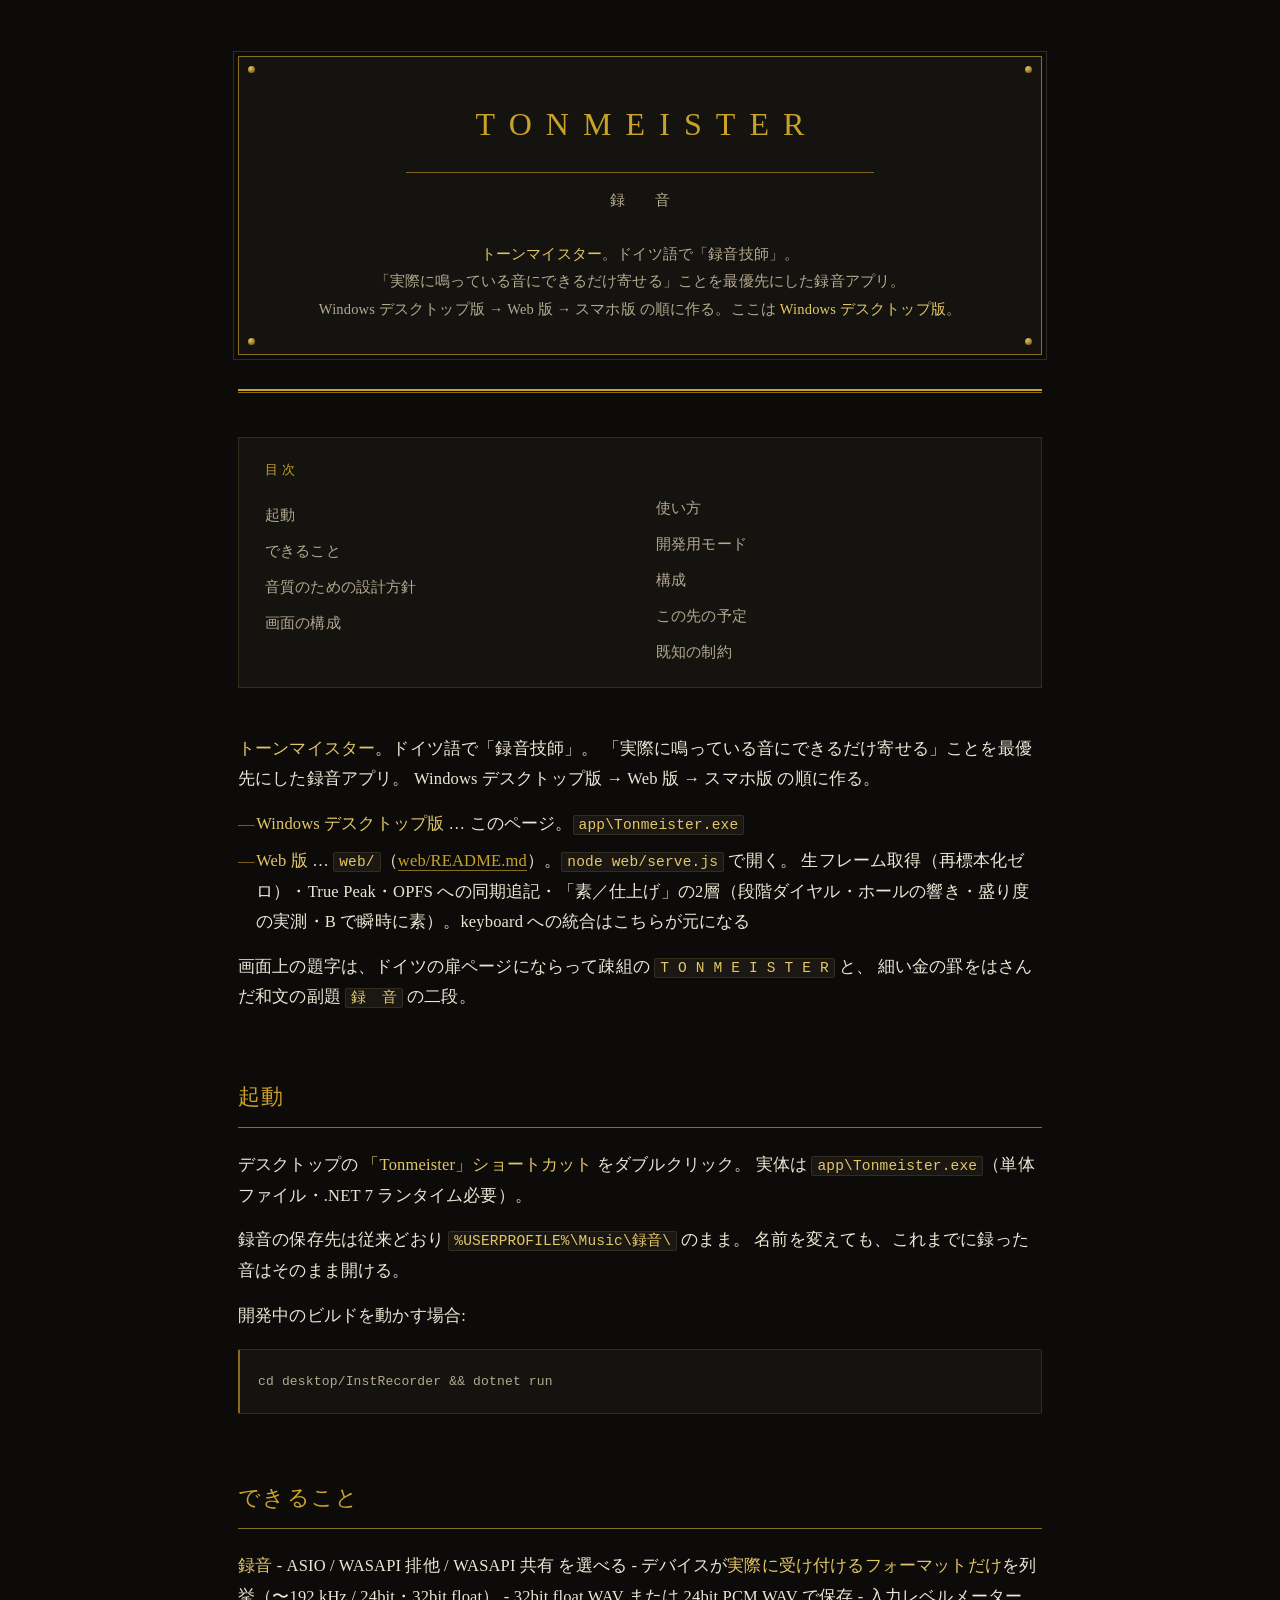
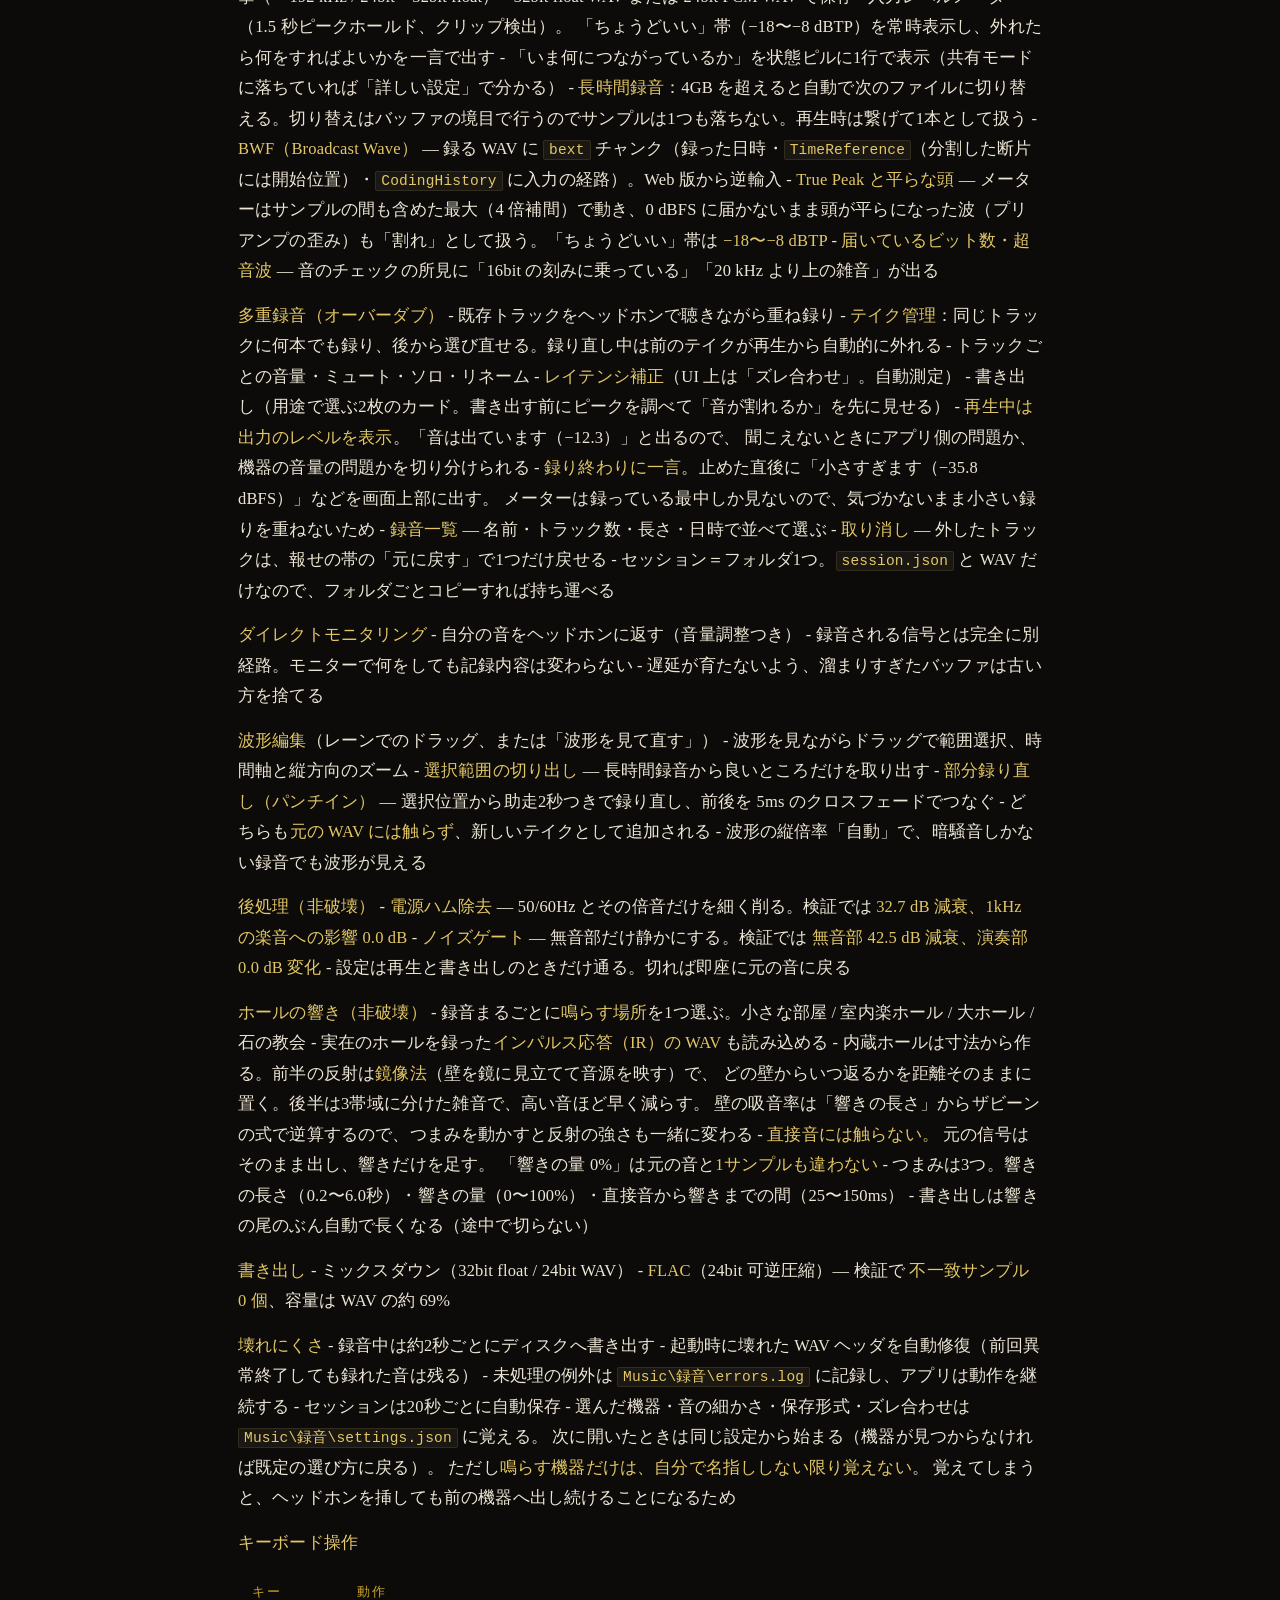
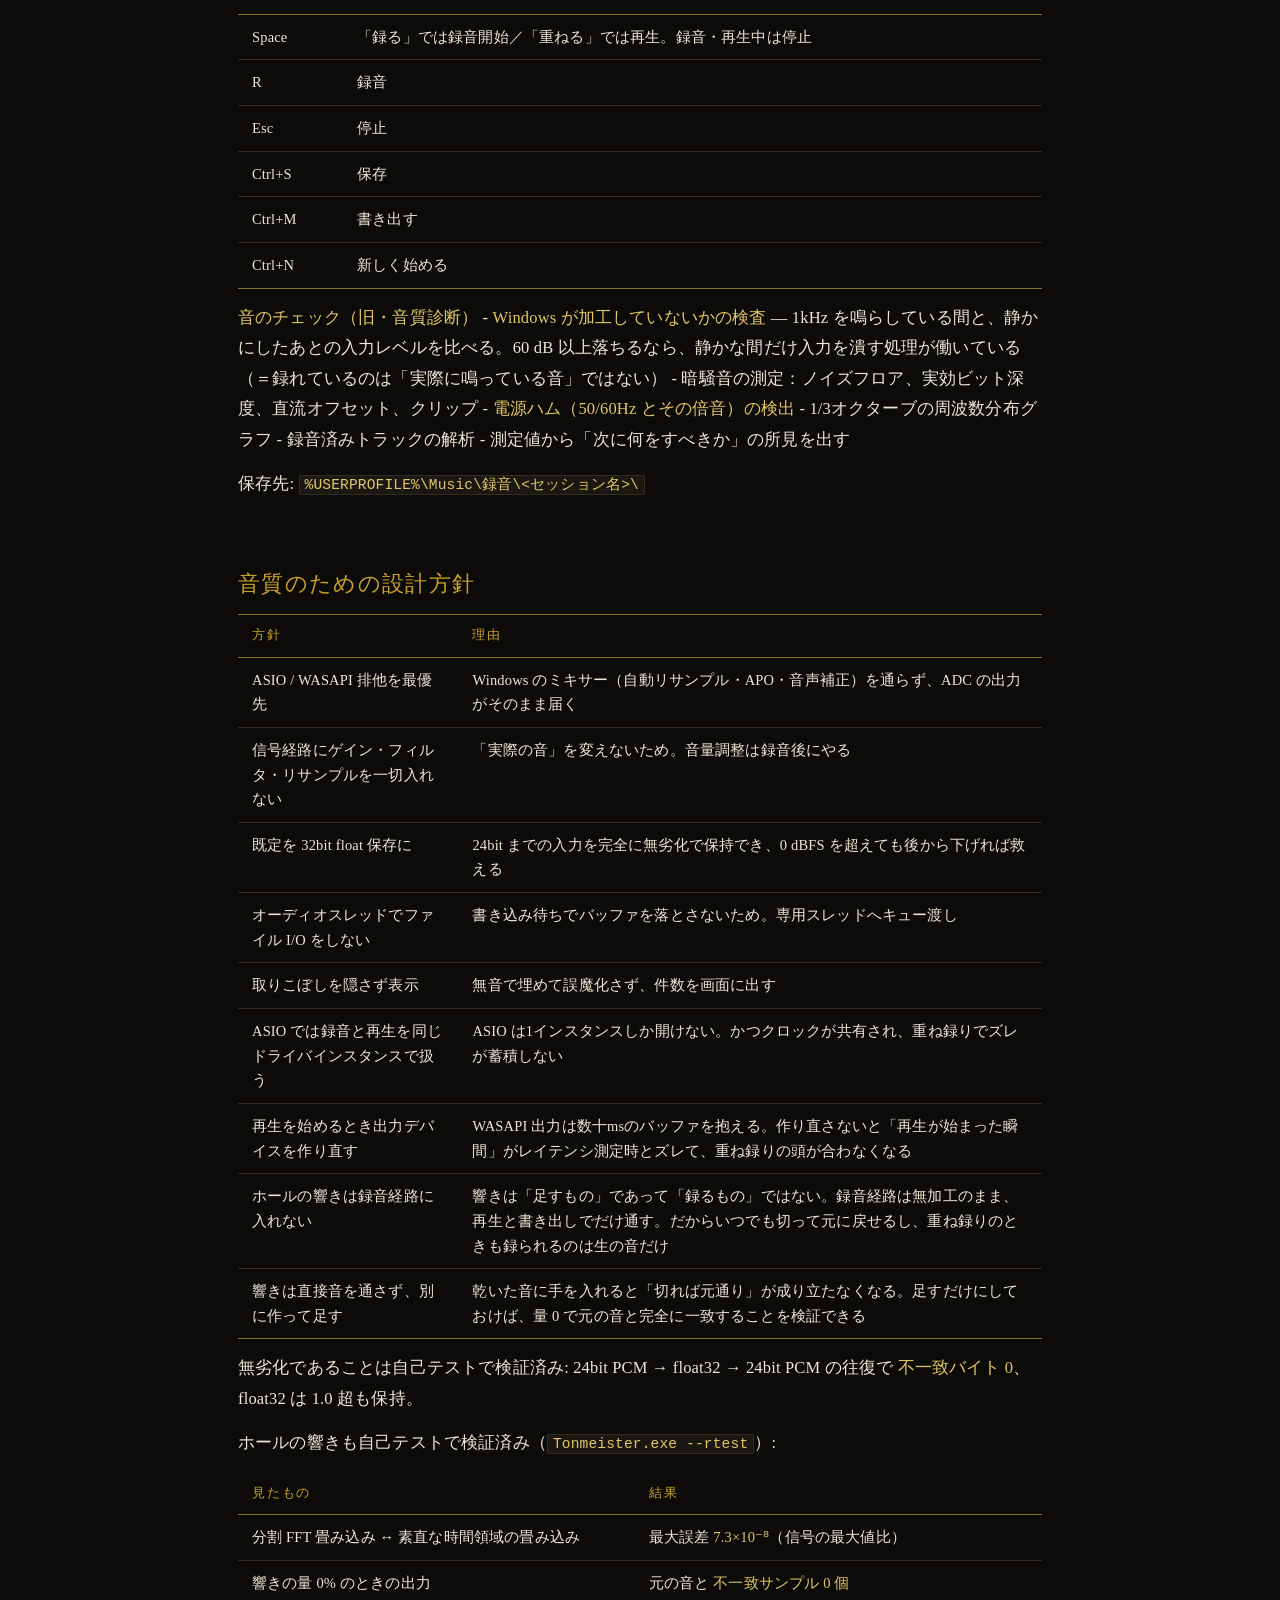
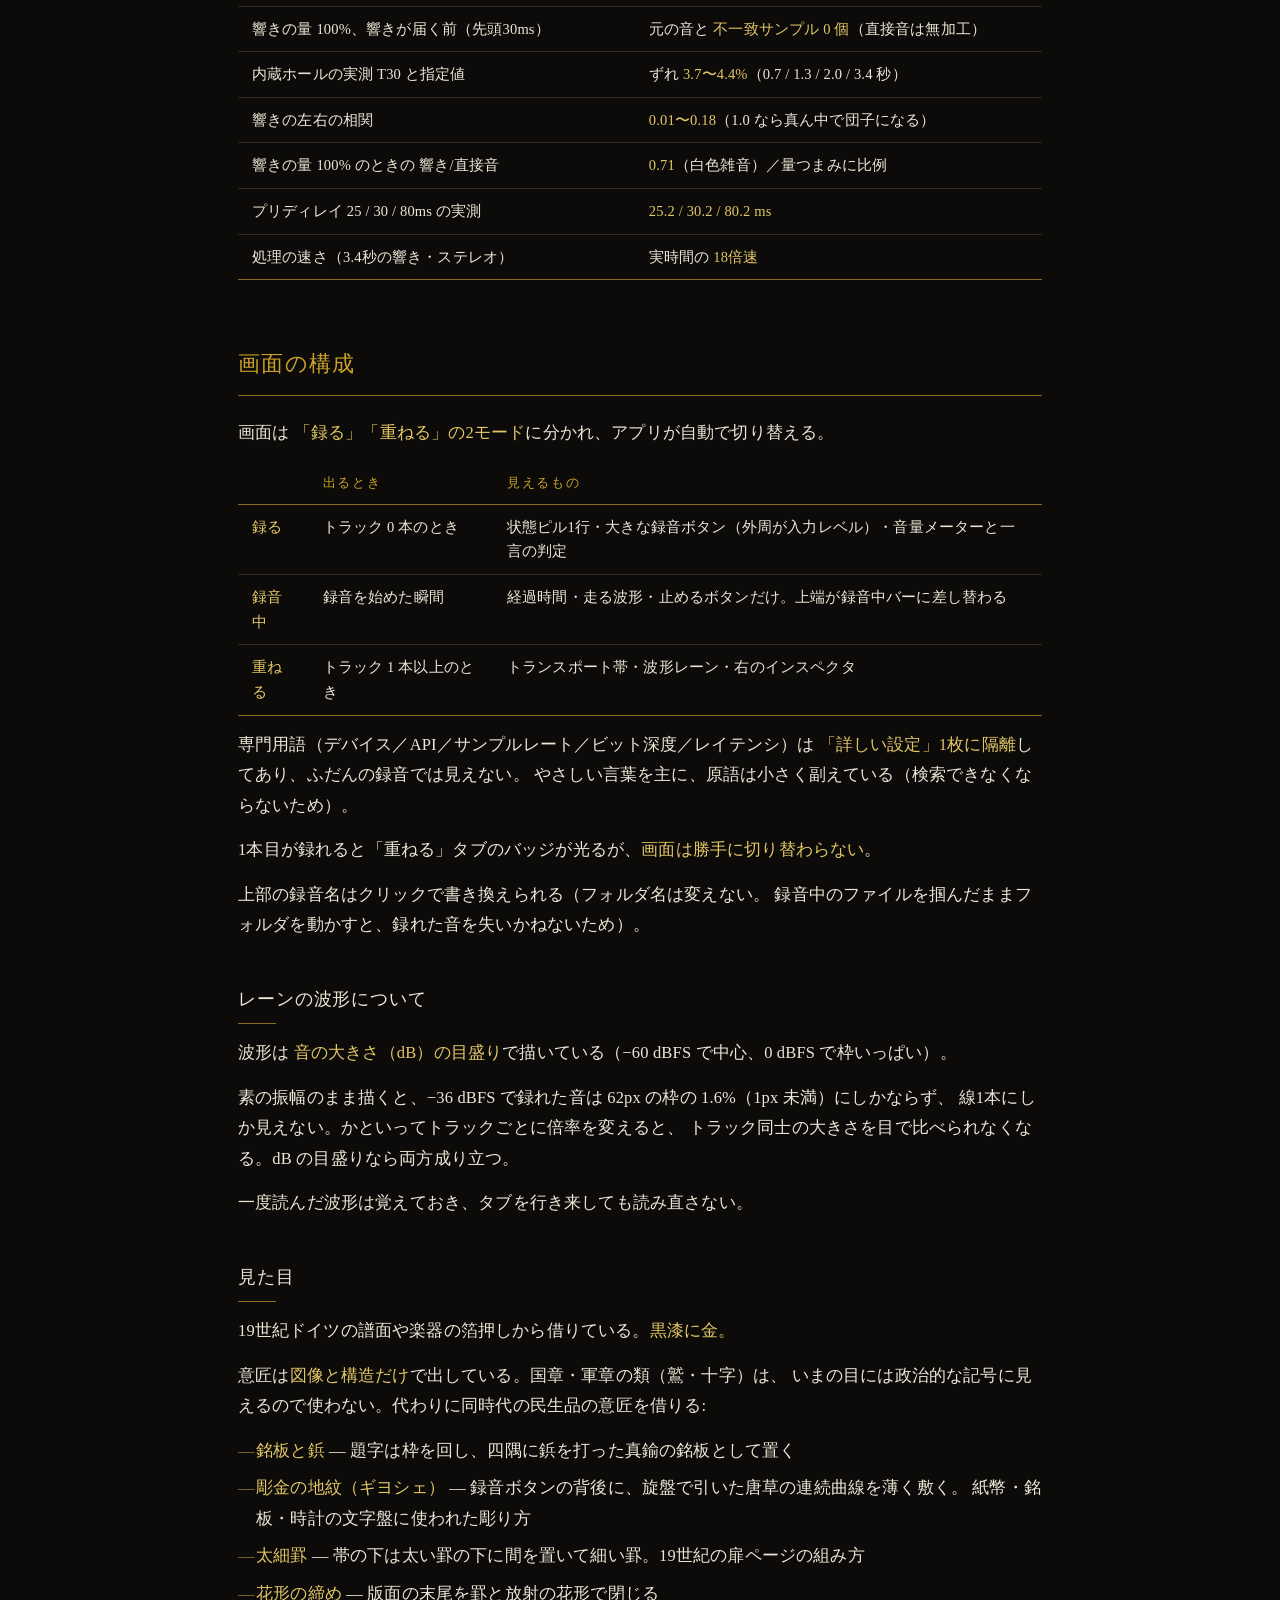
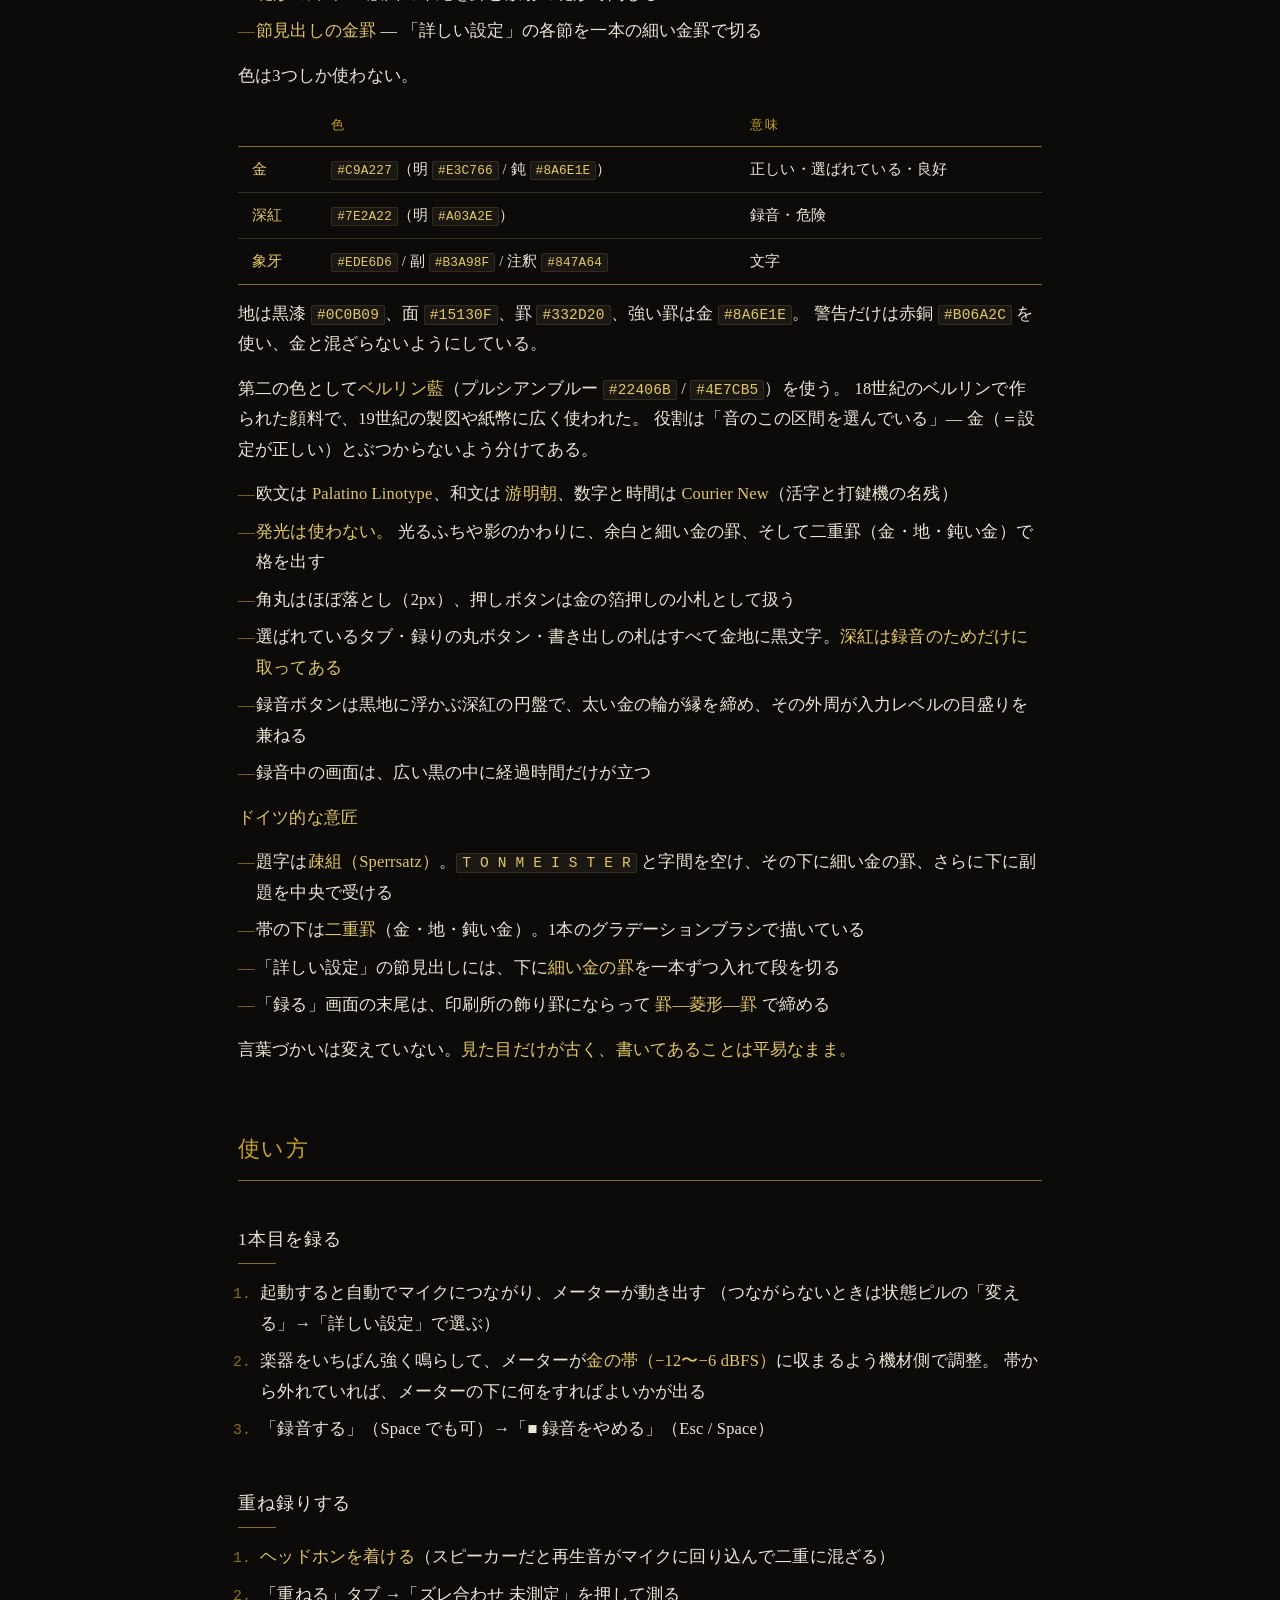
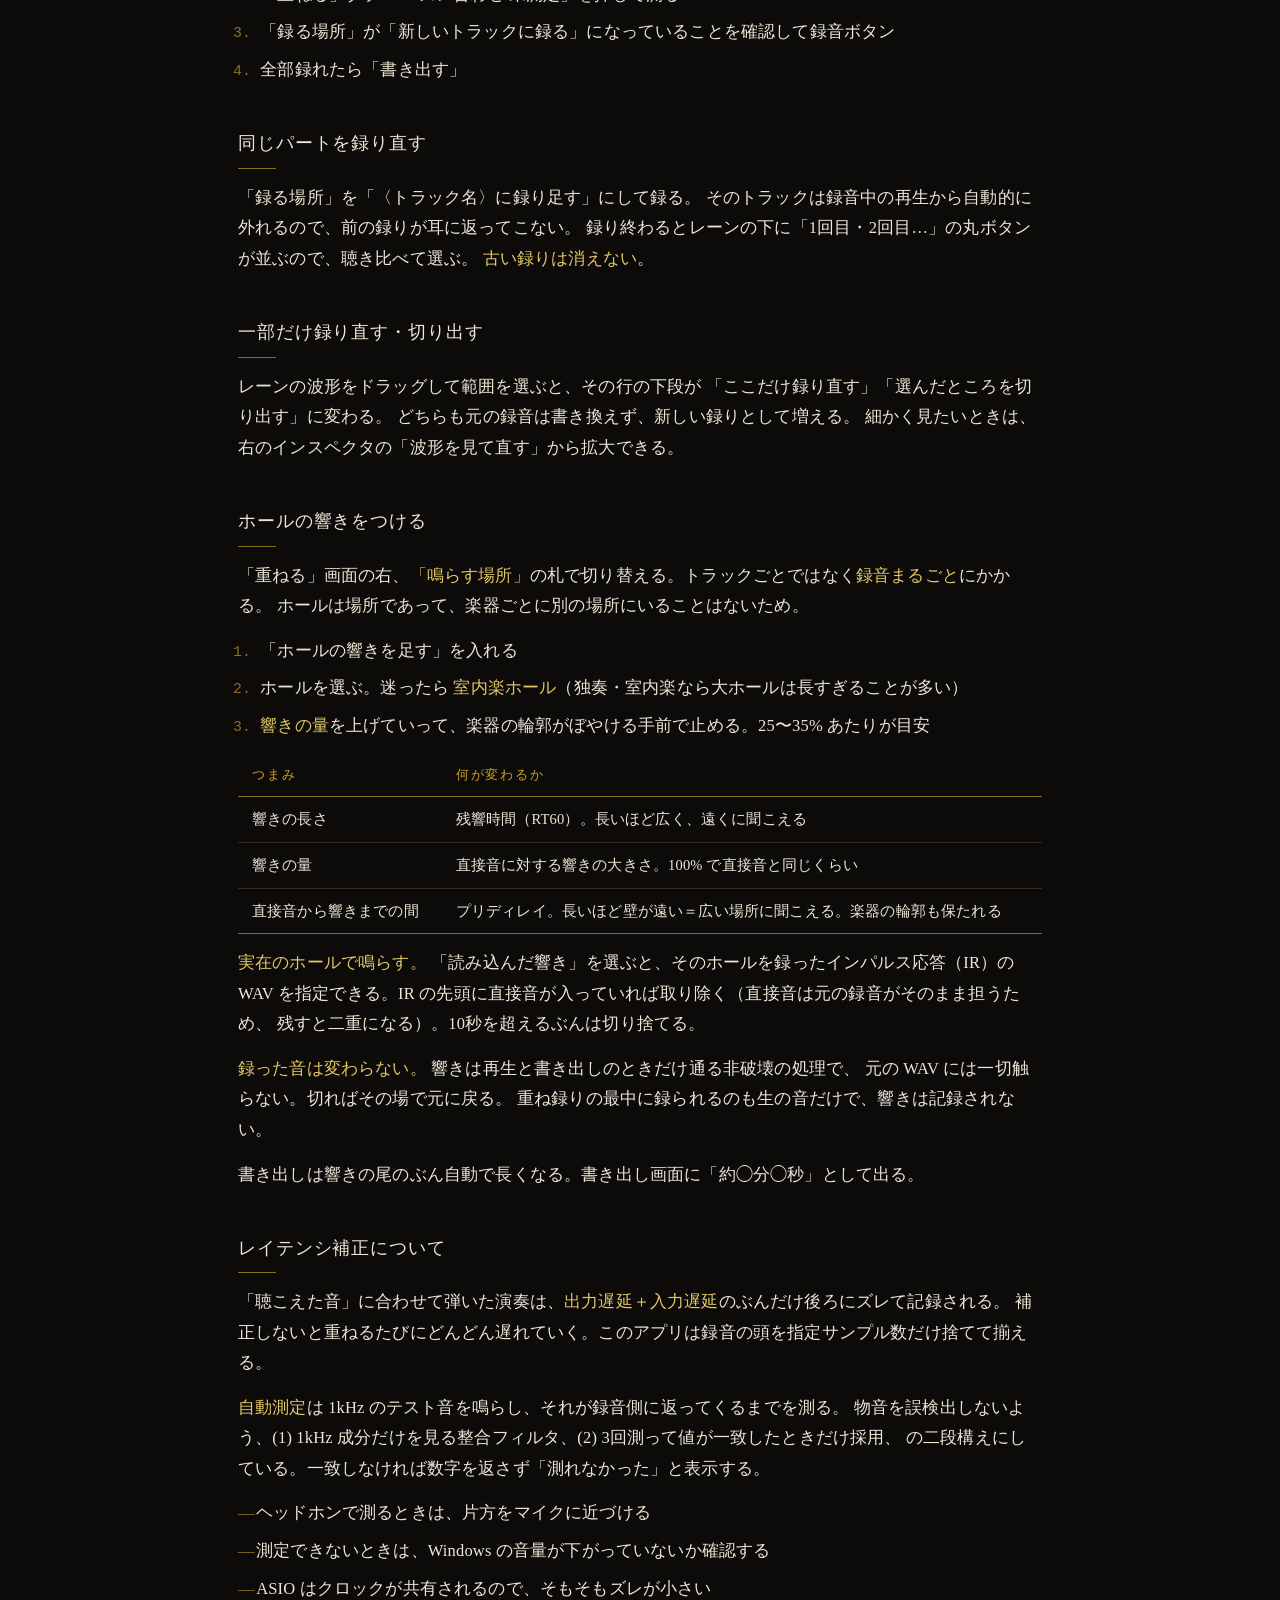
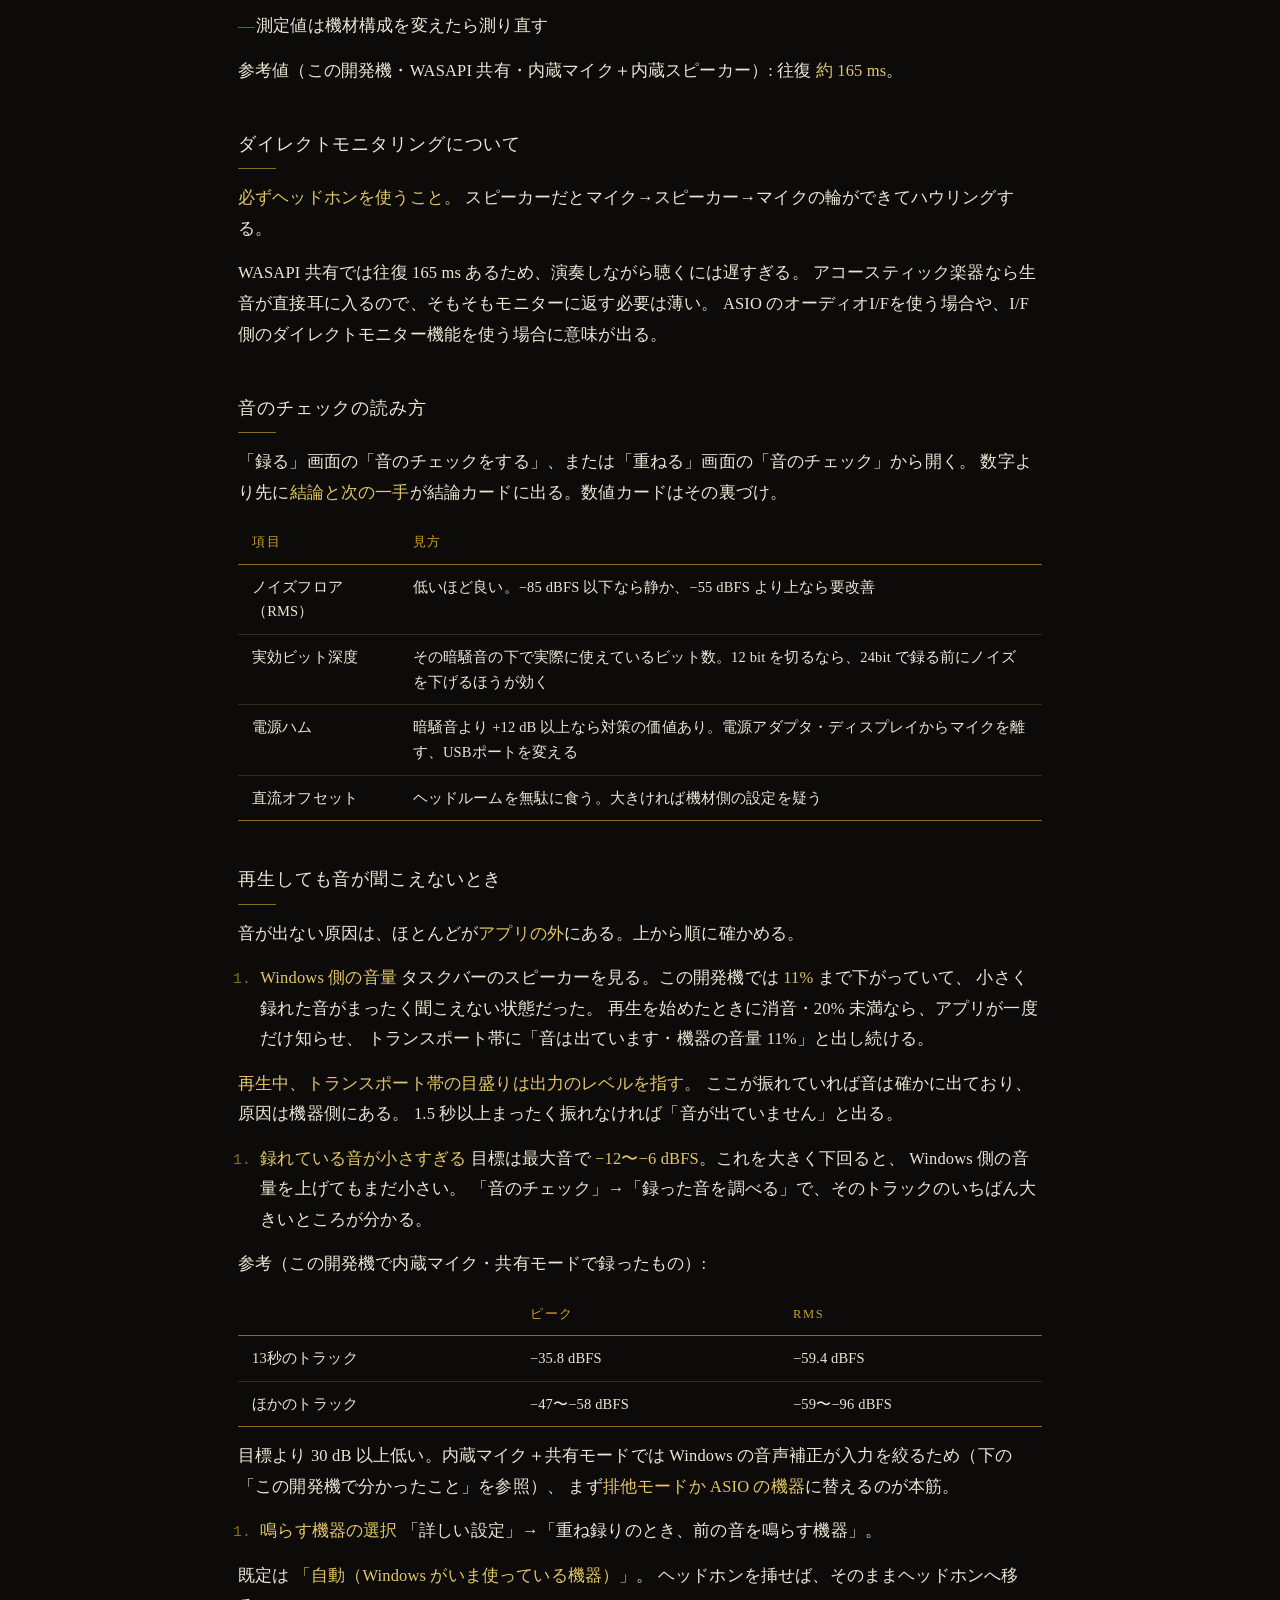
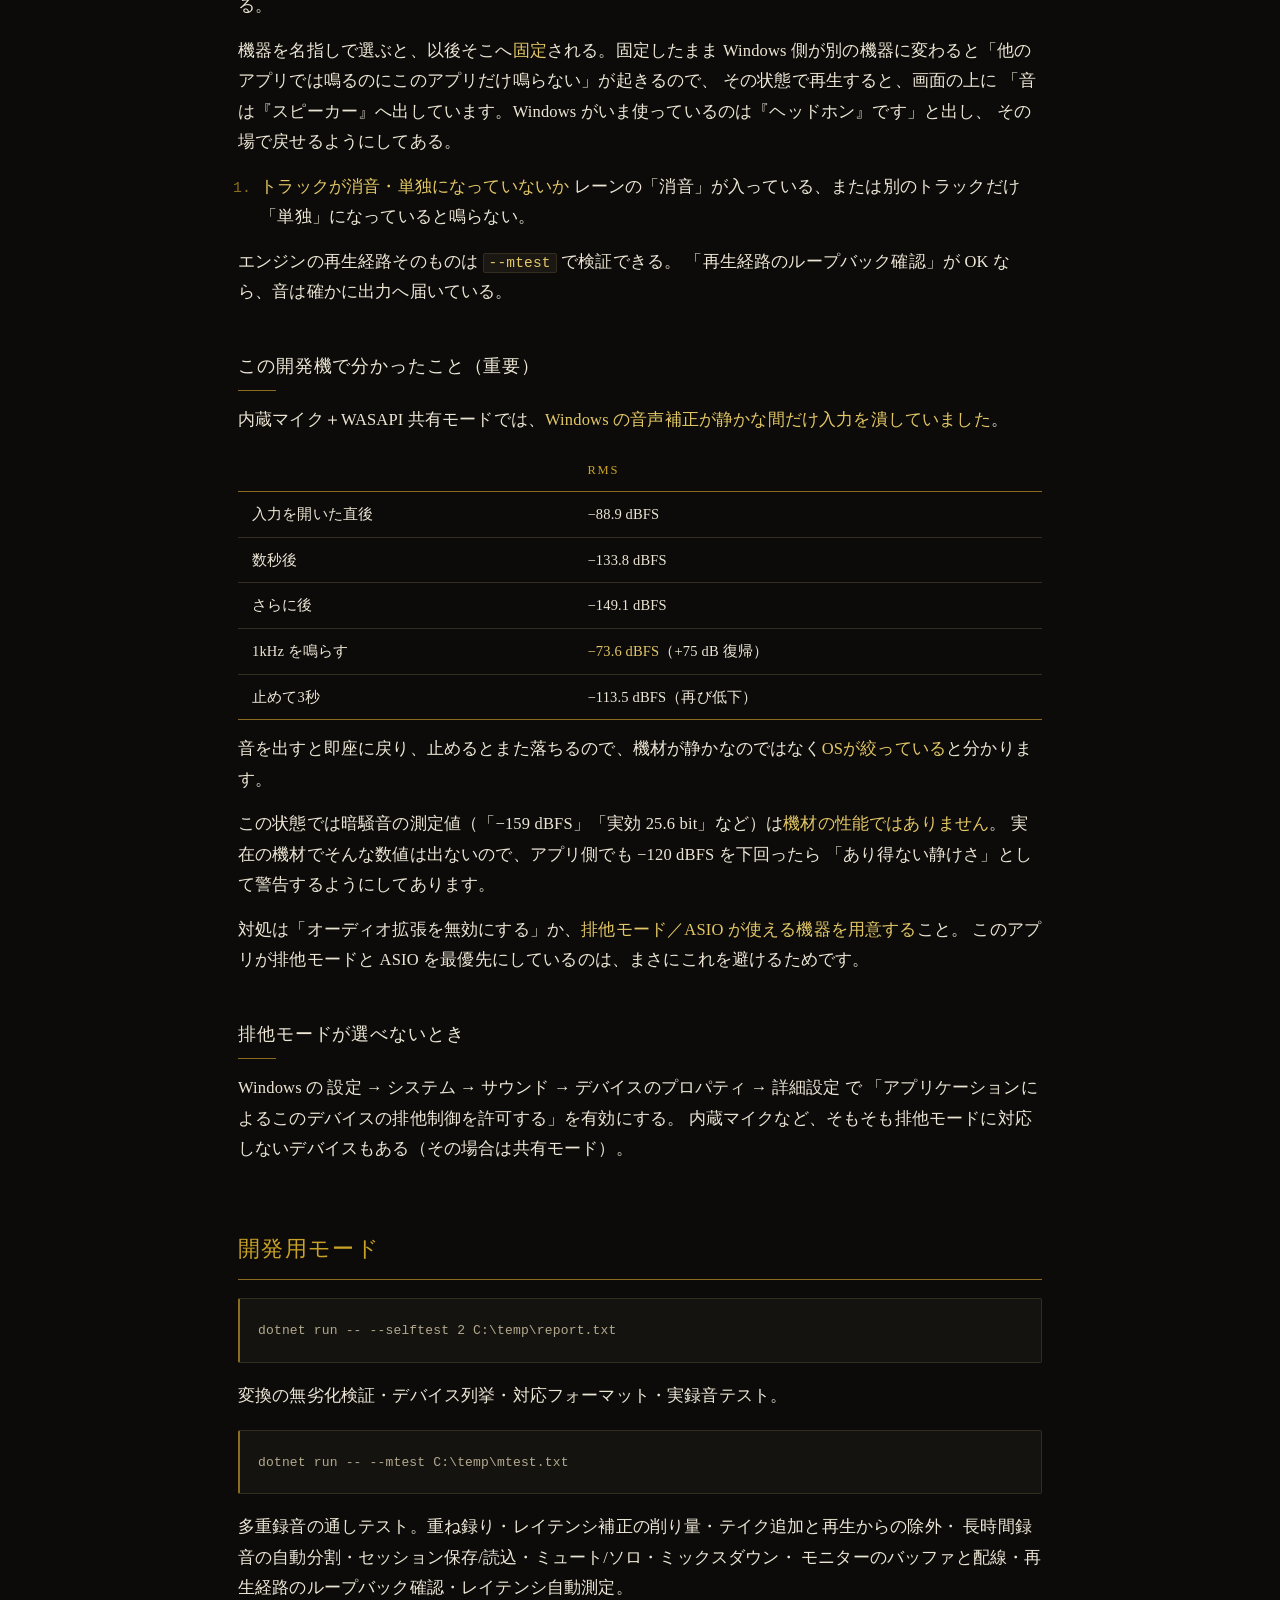
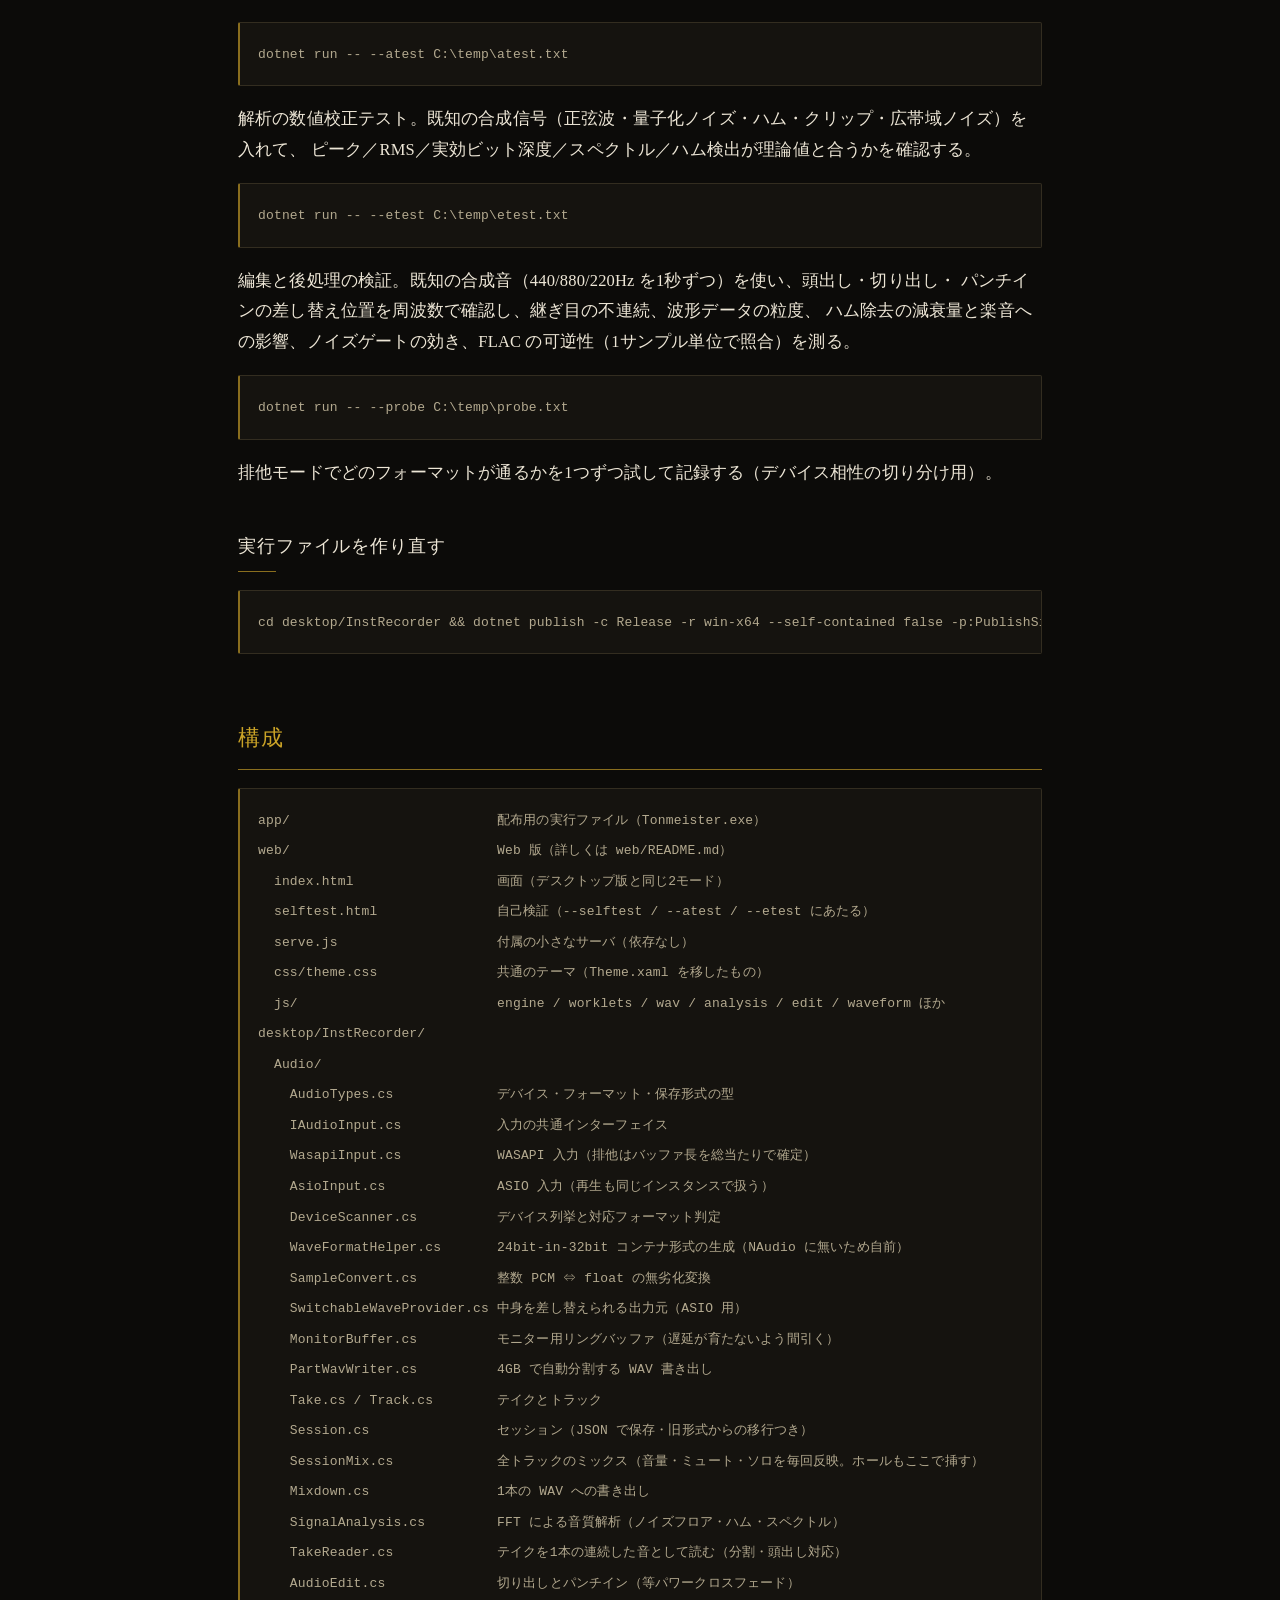
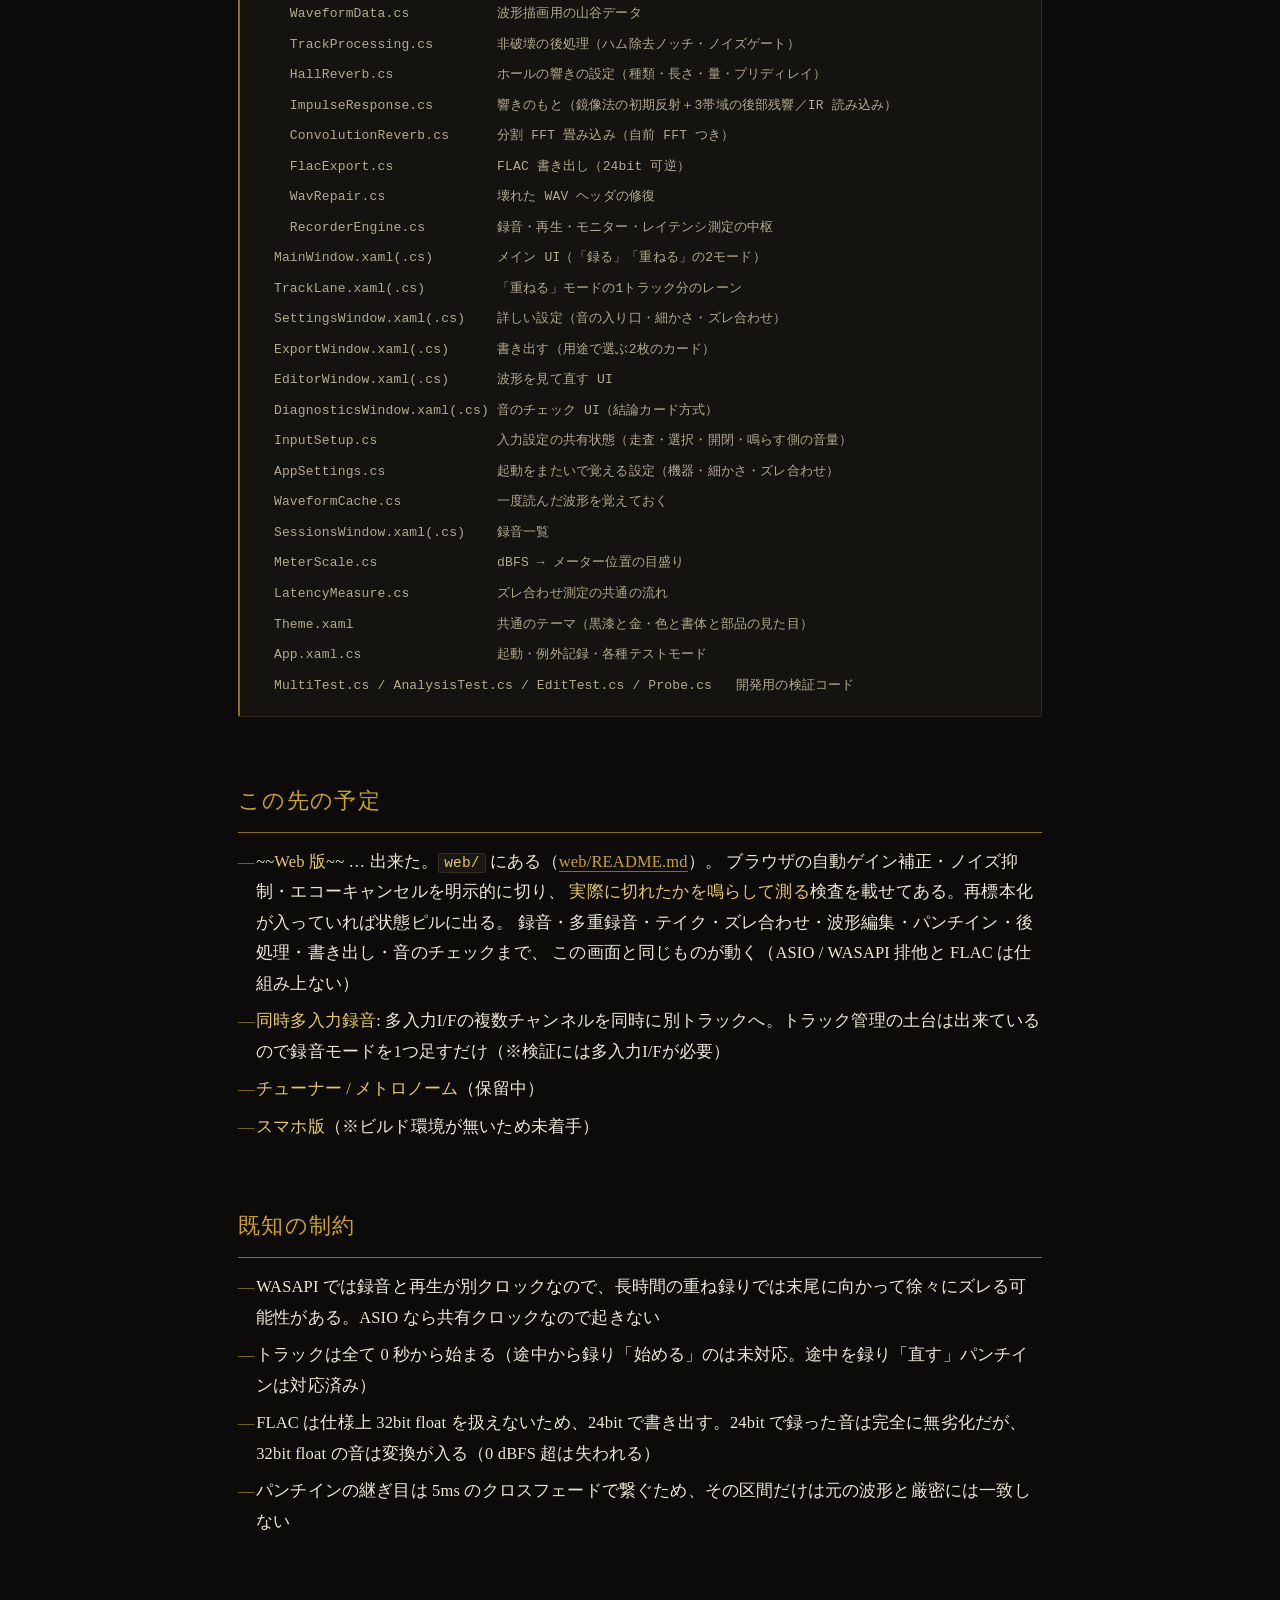
==== commit 80989b17: "Web 版：少なく見せる画面、README.html の再生成、英語の追加 上の帯は「書き出す」と「≡」だけに。録る画面は試し弾きと「…」、仕上げカードはダイヤルだけ、 詳しい設定は4つ見せて残りは畳" ====
--- a/README.html
+++ b/README.html
@@ -144,287 +144,391 @@
 
 <div class="doublerule"></div>
 
-<p>画面上の題字は、ドイツの扉ページにならって疎組の <code>T O N M E I S T E R</code> と、
-細い金の罫をはさんだ和文の副題 <code>録　音</code> の二段。</p>
-
 <nav class="toc">
   <b>目次</b>
   <ol>
-    <li><a href="#start">起動</a></li>
-    <li><a href="#features">できること</a></li>
-    <li><a href="#design">音質のための設計方針</a></li>
-    <li><a href="#screen">画面の構成</a></li>
-    <li><a href="#usage">使い方</a></li>
-    <li><a href="#devmode">開発用モード</a></li>
-    <li><a href="#tree">構成</a></li>
-    <li><a href="#roadmap">この先の予定</a></li>
-    <li><a href="#limits">既知の制約</a></li>
+    <li><a href="#s1">起動</a></li>
+    <li><a href="#s2">できること</a></li>
+    <li><a href="#s3">音質のための設計方針</a></li>
+    <li><a href="#s4">画面の構成</a></li>
+    <li><a href="#s5">使い方</a></li>
+    <li><a href="#s6">開発用モード</a></li>
+    <li><a href="#s7">構成</a></li>
+    <li><a href="#s8">この先の予定</a></li>
+    <li><a href="#s9">既知の制約</a></li>
   </ol>
 </nav>
 
-<!-- ══ 起動 ══ -->
-<h2 id="start">起動</h2>
+<p><strong>トーンマイスター</strong>。ドイツ語で「録音技師」。
+「実際に鳴っている音にできるだけ寄せる」ことを最優先にした録音アプリ。
+Windows デスクトップ版 → Web 版 → スマホ版 の順に作る。</p>
+<ul>
+<li><strong>Windows デスクトップ版</strong> … このページ。<code>app\Tonmeister.exe</code></li>
+<li><strong>Web 版</strong> … <code>web/</code>（<a href="web/README.md">web/README.md</a>）。<code>node web/serve.js</code> で開く。
+  生フレーム取得（再標本化ゼロ）・True Peak・OPFS への同期追記・「素／仕上げ」の2層（段階ダイヤル・ホールの響き・盛り度の実測・B で瞬時に素）。keyboard への統合はこちらが元になる</li>
+</ul>
+<p>画面上の題字は、ドイツの扉ページにならって疎組の <code>T O N M E I S T E R</code> と、
+細い金の罫をはさんだ和文の副題 <code>録　音</code> の二段。</p>
+<h2 id="s1">起動</h2>
 <p>デスクトップの <strong>「Tonmeister」ショートカット</strong> をダブルクリック。
 実体は <code>app\Tonmeister.exe</code>（単体ファイル・.NET 7 ランタイム必要）。</p>
 <p>録音の保存先は従来どおり <code>%USERPROFILE%\Music\録音\</code> のまま。
 名前を変えても、これまでに録った音はそのまま開ける。</p>
 <p>開発中のビルドを動かす場合:</p>
-<pre><code>cd desktop/InstRecorder &amp;&amp; dotnet run</code></pre>
-
-<!-- ══ できること ══ -->
-<h2 id="features">できること</h2>
-
-<h4>録音</h4>
-<ul>
-  <li>ASIO / WASAPI 排他 / WASAPI 共有 を選べる</li>
-  <li>デバイスが<strong>実際に受け付けるフォーマットだけ</strong>を列挙（〜192 kHz / 24bit・32bit float）</li>
-  <li>32bit float WAV または 24bit PCM WAV で保存</li>
-  <li>入力レベルメーター（1.5 秒ピークホールド、クリップ検出）。「ちょうどいい」帯（−12〜−6 dBFS）を常時表示し、外れたら何をすればよいかを一言で出す</li>
-  <li>「いま何につながっているか」を状態ピルに1行で表示（共有モードに落ちていれば「詳しい設定」で分かる）</li>
-  <li><strong>長時間録音</strong>：4GB を超えると自動で次のファイルに切り替える。切り替えはバッファの境目で行うのでサンプルは1つも落ちない。再生時は繋げて1本として扱う</li>
-</ul>
-
-<h4>多重録音（オーバーダブ）</h4>
-<ul>
-  <li>既存トラックをヘッドホンで聴きながら重ね録り</li>
-  <li><strong>テイク管理</strong>：同じトラックに何本でも録り、後から選び直せる。録り直し中は前のテイクが再生から自動的に外れる</li>
-  <li>トラックごとの音量・ミュート・ソロ・リネーム</li>
-  <li><strong>レイテンシ補正</strong>（UI 上は「ズレ合わせ」。自動測定）</li>
-  <li>書き出し（用途で選ぶ2枚のカード。書き出す前にピークを調べて「音が割れるか」を先に見せる）</li>
-  <li><strong>再生中は出力のレベルを表示</strong>。「音は出ています（−12.3）」と出るので、聞こえないときにアプリ側の問題か、機器の音量の問題かを切り分けられる</li>
-  <li><strong>録り終わりに一言</strong>。止めた直後に「小さすぎます（−35.8 dBFS）」などを画面上部に出す。メーターは録っている最中しか見ないので、気づかないまま小さい録りを重ねないため</li>
-  <li><strong>録音一覧</strong> — 名前・トラック数・長さ・日時で並べて選ぶ</li>
-  <li><strong>取り消し</strong> — 外したトラックは、報せの帯の「元に戻す」で1つだけ戻せる</li>
-  <li>セッション＝フォルダ1つ。<code>session.json</code> と WAV だけなので、フォルダごとコピーすれば持ち運べる</li>
-</ul>
-
-<h4>ダイレクトモニタリング</h4>
-<ul>
-  <li>自分の音をヘッドホンに返す（音量調整つき）</li>
-  <li>録音される信号とは完全に別経路。モニターで何をしても記録内容は変わらない</li>
-  <li>遅延が育たないよう、溜まりすぎたバッファは古い方を捨てる</li>
-</ul>
-
-<h4>波形編集（レーンでのドラッグ、または「波形を見て直す」）</h4>
-<ul>
-  <li>波形を見ながらドラッグで範囲選択、時間軸と縦方向のズーム</li>
-  <li><strong>選択範囲の切り出し</strong> — 長時間録音から良いところだけを取り出す</li>
-  <li><strong>部分録り直し（パンチイン）</strong> — 選択位置から助走2秒つきで録り直し、前後を 5ms のクロスフェードでつなぐ</li>
-  <li>どちらも<strong>元の WAV には触らず</strong>、新しいテイクとして追加される</li>
-  <li>波形の縦倍率「自動」で、暗騒音しかない録音でも波形が見える</li>
-</ul>
-
-<h4>後処理（非破壊）</h4>
-<ul>
-  <li><strong>電源ハム除去</strong> — 50/60Hz とその倍音だけを細く削る。検証では <strong>32.7 dB 減衰、1kHz の楽音への影響 0.0 dB</strong></li>
-  <li><strong>ノイズゲート</strong> — 無音部だけ静かにする。検証では <strong>無音部 42.5 dB 減衰、演奏部 0.0 dB 変化</strong></li>
-  <li>設定は再生と書き出しのときだけ通る。切れば即座に元の音に戻る</li>
-</ul>
-
-<h4>ホールの響き（非破壊）</h4>
-<ul>
-  <li>録音まるごとに<strong>鳴らす場所</strong>を1つ選ぶ。小さな部屋 / 室内楽ホール / 大ホール / 石の教会</li>
-  <li>実在のホールを録った<strong>インパルス応答（IR）の WAV</strong> も読み込める</li>
-  <li>内蔵ホールは寸法から作る。前半の反射は<strong>鏡像法</strong>（壁を鏡に見立てて音源を映す）で、
-      どの壁からいつ返るかを距離そのままに置く。後半は3帯域に分けた雑音で、高い音ほど早く減らす。
-      壁の吸音率は「響きの長さ」からザビーンの式で逆算するので、つまみを動かすと反射の強さも一緒に変わる</li>
-  <li><strong>直接音には触らない。</strong> 元の信号はそのまま出し、響きだけを足す。
-      「響きの量 0%」は元の音と<strong>1サンプルも違わない</strong></li>
-  <li>つまみは3つ。響きの長さ（0.2〜6.0秒）・響きの量（0〜100%）・直接音から響きまでの間（25〜150ms）</li>
-  <li>書き出しは響きの尾のぶん自動で長くなる（途中で切らない）</li>
-</ul>
-
-<h4>書き出し</h4>
-<ul>
-  <li>ミックスダウン（32bit float / 24bit WAV）</li>
-  <li><strong>FLAC</strong>（24bit 可逆圧縮）— 検証で <strong>不一致サンプル 0 個</strong>、容量は WAV の約 69%</li>
-</ul>
-
-<h4>壊れにくさ</h4>
-<ul>
-  <li>録音中は約2秒ごとにディスクへ書き出す</li>
-  <li>起動時に壊れた WAV ヘッダを自動修復（前回異常終了しても録れた音は残る）</li>
-  <li>未処理の例外は <code>Music\録音\errors.log</code> に記録し、アプリは動作を継続する</li>
-  <li>セッションは20秒ごとに自動保存</li>
-  <li>選んだ機器・音の細かさ・保存形式・ズレ合わせは <code>Music\録音\settings.json</code> に覚える。次に開いたときは同じ設定から始まる（機器が見つからなければ既定の選び方に戻る）。ただし<strong>鳴らす機器だけは、自分で名指ししない限り覚えない</strong>。覚えてしまうと、ヘッドホンを挿しても前の機器へ出し続けることになるため</li>
-</ul>
-
-<h4>キーボード操作</h4>
-<div class="tw"><table>
-<thead><tr><th>キー</th><th>動作</th></tr></thead>
-<tbody>
-<tr><td class="k">Space</td><td>「録る」では録音開始／「重ねる」では再生。録音・再生中は停止</td></tr>
-<tr><td class="k">R</td><td>録音</td></tr>
-<tr><td class="k">Esc</td><td>停止</td></tr>
-<tr><td class="k">Ctrl+S</td><td>保存</td></tr>
-<tr><td class="k">Ctrl+M</td><td>書き出す</td></tr>
-<tr><td class="k">Ctrl+N</td><td>新しく始める</td></tr>
-</tbody></table></div>
-
-<h4>音のチェック（旧・音質診断）</h4>
-<ul>
-  <li><strong>Windows が加工していないかの検査</strong> — 1kHz を鳴らしている間と、静かにしたあとの入力レベルを比べる。60 dB 以上落ちるなら、静かな間だけ入力を潰す処理が働いている（＝録れているのは「実際に鳴っている音」ではない）</li>
-  <li>暗騒音の測定：ノイズフロア、実効ビット深度、直流オフセット、クリップ</li>
-  <li><strong>電源ハム（50/60Hz とその倍音）の検出</strong></li>
-  <li>1/3オクターブの周波数分布グラフ</li>
-  <li>録音済みトラックの解析</li>
-  <li>測定値から「次に何をすべきか」の所見を出す</li>
-</ul>
-
+<pre><code class="language-bash">cd desktop/InstRecorder &amp;&amp; dotnet run
+</code></pre>
+<h2 id="s2">できること</h2>
+<p><strong>録音</strong>
+- ASIO / WASAPI 排他 / WASAPI 共有 を選べる
+- デバイスが<strong>実際に受け付けるフォーマットだけ</strong>を列挙（〜192 kHz / 24bit・32bit float）
+- 32bit float WAV または 24bit PCM WAV で保存
+- 入力レベルメーター（1.5 秒ピークホールド、クリップ検出）。
+  「ちょうどいい」帯（−18〜−8 dBTP）を常時表示し、外れたら何をすればよいかを一言で出す
+- 「いま何につながっているか」を状態ピルに1行で表示（共有モードに落ちていれば「詳しい設定」で分かる）
+- <strong>長時間録音</strong>：4GB を超えると自動で次のファイルに切り替える。切り替えはバッファの境目で行うのでサンプルは1つも落ちない。再生時は繋げて1本として扱う
+- <strong>BWF（Broadcast Wave）</strong> — 録る WAV に <code>bext</code> チャンク（録った日時・<code>TimeReference</code>（分割した断片には開始位置）・<code>CodingHistory</code> に入力の経路）。Web 版から逆輸入
+- <strong>True Peak と平らな頭</strong> — メーターはサンプルの間も含めた最大（4 倍補間）で動き、0 dBFS に届かないまま頭が平らになった波（プリアンプの歪み）も「割れ」として扱う。「ちょうどいい」帯は <strong>−18〜−8 dBTP</strong>
+- <strong>届いているビット数・超音波</strong> — 音のチェックの所見に「16bit の刻みに乗っている」「20 kHz より上の雑音」が出る</p>
+<p><strong>多重録音（オーバーダブ）</strong>
+- 既存トラックをヘッドホンで聴きながら重ね録り
+- <strong>テイク管理</strong>：同じトラックに何本でも録り、後から選び直せる。録り直し中は前のテイクが再生から自動的に外れる
+- トラックごとの音量・ミュート・ソロ・リネーム
+- <strong>レイテンシ補正</strong>（UI 上は「ズレ合わせ」。自動測定）
+- 書き出し（用途で選ぶ2枚のカード。書き出す前にピークを調べて「音が割れるか」を先に見せる）
+- <strong>再生中は出力のレベルを表示</strong>。「音は出ています（−12.3）」と出るので、
+  聞こえないときにアプリ側の問題か、機器の音量の問題かを切り分けられる
+- <strong>録り終わりに一言</strong>。止めた直後に「小さすぎます（−35.8 dBFS）」などを画面上部に出す。
+  メーターは録っている最中しか見ないので、気づかないまま小さい録りを重ねないため
+- <strong>録音一覧</strong> — 名前・トラック数・長さ・日時で並べて選ぶ
+- <strong>取り消し</strong> — 外したトラックは、報せの帯の「元に戻す」で1つだけ戻せる
+- セッション＝フォルダ1つ。<code>session.json</code> と WAV だけなので、フォルダごとコピーすれば持ち運べる</p>
+<p><strong>ダイレクトモニタリング</strong>
+- 自分の音をヘッドホンに返す（音量調整つき）
+- 録音される信号とは完全に別経路。モニターで何をしても記録内容は変わらない
+- 遅延が育たないよう、溜まりすぎたバッファは古い方を捨てる</p>
+<p><strong>波形編集</strong>（レーンでのドラッグ、または「波形を見て直す」）
+- 波形を見ながらドラッグで範囲選択、時間軸と縦方向のズーム
+- <strong>選択範囲の切り出し</strong> — 長時間録音から良いところだけを取り出す
+- <strong>部分録り直し（パンチイン）</strong> — 選択位置から助走2秒つきで録り直し、前後を 5ms のクロスフェードでつなぐ
+- どちらも<strong>元の WAV には触らず</strong>、新しいテイクとして追加される
+- 波形の縦倍率「自動」で、暗騒音しかない録音でも波形が見える</p>
+<p><strong>後処理（非破壊）</strong>
+- <strong>電源ハム除去</strong> — 50/60Hz とその倍音だけを細く削る。検証では <strong>32.7 dB 減衰、1kHz の楽音への影響 0.0 dB</strong>
+- <strong>ノイズゲート</strong> — 無音部だけ静かにする。検証では <strong>無音部 42.5 dB 減衰、演奏部 0.0 dB 変化</strong>
+- 設定は再生と書き出しのときだけ通る。切れば即座に元の音に戻る</p>
+<p><strong>ホールの響き（非破壊）</strong>
+- 録音まるごとに<strong>鳴らす場所</strong>を1つ選ぶ。小さな部屋 / 室内楽ホール / 大ホール / 石の教会
+- 実在のホールを録った<strong>インパルス応答（IR）の WAV</strong> も読み込める
+- 内蔵ホールは寸法から作る。前半の反射は<strong>鏡像法</strong>（壁を鏡に見立てて音源を映す）で、
+  どの壁からいつ返るかを距離そのままに置く。後半は3帯域に分けた雑音で、高い音ほど早く減らす。
+  壁の吸音率は「響きの長さ」からザビーンの式で逆算するので、つまみを動かすと反射の強さも一緒に変わる
+- <strong>直接音には触らない。</strong> 元の信号はそのまま出し、響きだけを足す。
+  「響きの量 0%」は元の音と<strong>1サンプルも違わない</strong>
+- つまみは3つ。響きの長さ（0.2〜6.0秒）・響きの量（0〜100%）・直接音から響きまでの間（25〜150ms）
+- 書き出しは響きの尾のぶん自動で長くなる（途中で切らない）</p>
+<p><strong>書き出し</strong>
+- ミックスダウン（32bit float / 24bit WAV）
+- <strong>FLAC</strong>（24bit 可逆圧縮）— 検証で <strong>不一致サンプル 0 個</strong>、容量は WAV の約 69%</p>
+<p><strong>壊れにくさ</strong>
+- 録音中は約2秒ごとにディスクへ書き出す
+- 起動時に壊れた WAV ヘッダを自動修復（前回異常終了しても録れた音は残る）
+- 未処理の例外は <code>Music\録音\errors.log</code> に記録し、アプリは動作を継続する
+- セッションは20秒ごとに自動保存
+- 選んだ機器・音の細かさ・保存形式・ズレ合わせは <code>Music\録音\settings.json</code> に覚える。
+  次に開いたときは同じ設定から始まる（機器が見つからなければ既定の選び方に戻る）。
+  ただし<strong>鳴らす機器だけは、自分で名指ししない限り覚えない</strong>。
+  覚えてしまうと、ヘッドホンを挿しても前の機器へ出し続けることになるため</p>
+<p><strong>キーボード操作</strong></p>
+<table>
+<thead>
+<tr>
+<th>キー</th>
+<th>動作</th>
+</tr>
+</thead>
+<tbody>
+<tr>
+<td>Space</td>
+<td>「録る」では録音開始／「重ねる」では再生。録音・再生中は停止</td>
+</tr>
+<tr>
+<td>R</td>
+<td>録音</td>
+</tr>
+<tr>
+<td>Esc</td>
+<td>停止</td>
+</tr>
+<tr>
+<td>Ctrl+S</td>
+<td>保存</td>
+</tr>
+<tr>
+<td>Ctrl+M</td>
+<td>書き出す</td>
+</tr>
+<tr>
+<td>Ctrl+N</td>
+<td>新しく始める</td>
+</tr>
+</tbody>
+</table>
+<p><strong>音のチェック（旧・音質診断）</strong>
+- <strong>Windows が加工していないかの検査</strong> — 1kHz を鳴らしている間と、静かにしたあとの入力レベルを比べる。60 dB 以上落ちるなら、静かな間だけ入力を潰す処理が働いている（＝録れているのは「実際に鳴っている音」ではない）
+- 暗騒音の測定：ノイズフロア、実効ビット深度、直流オフセット、クリップ
+- <strong>電源ハム（50/60Hz とその倍音）の検出</strong>
+- 1/3オクターブの周波数分布グラフ
+- 録音済みトラックの解析
+- 測定値から「次に何をすべきか」の所見を出す</p>
 <p>保存先: <code>%USERPROFILE%\Music\録音\&lt;セッション名&gt;\</code></p>
-
-<!-- ══ 設計方針 ══ -->
-<h2 id="design">音質のための設計方針</h2>
-<div class="tw"><table>
-<thead><tr><th>方針</th><th>理由</th></tr></thead>
-<tbody>
-<tr><td>ASIO / WASAPI 排他を最優先</td><td>Windows のミキサー（自動リサンプル・APO・音声補正）を通らず、ADC の出力がそのまま届く</td></tr>
-<tr><td>信号経路にゲイン・フィルタ・リサンプルを一切入れない</td><td>「実際の音」を変えないため。音量調整は録音後にやる</td></tr>
-<tr><td>既定を 32bit float 保存に</td><td>24bit までの入力を完全に無劣化で保持でき、0 dBFS を超えても後から下げれば救える</td></tr>
-<tr><td>オーディオスレッドでファイル I/O をしない</td><td>書き込み待ちでバッファを落とさないため。専用スレッドへキュー渡し</td></tr>
-<tr><td>取りこぼしを隠さず表示</td><td>無音で埋めて誤魔化さず、件数を画面に出す</td></tr>
-<tr><td>ASIO では録音と再生を同じドライバインスタンスで扱う</td><td>ASIO は1インスタンスしか開けない。かつクロックが共有され、重ね録りでズレが蓄積しない</td></tr>
-<tr><td>再生を始めるとき出力デバイスを作り直す</td><td>WASAPI 出力は数十msのバッファを抱える。作り直さないと「再生が始まった瞬間」がレイテンシ測定時とズレて、重ね録りの頭が合わなくなる</td></tr>
-<tr><td>ホールの響きは録音経路に入れない</td><td>響きは「足すもの」であって「録るもの」ではない。録音経路は無加工のまま、再生と書き出しでだけ通す。だからいつでも切って元に戻せるし、重ね録りのときも録られるのは生の音だけ</td></tr>
-<tr><td>響きは直接音を通さず、別に作って足す</td><td>乾いた音に手を入れると「切れば元通り」が成り立たなくなる。足すだけにしておけば、量 0 で元の音と完全に一致することを検証できる</td></tr>
-</tbody></table></div>
+<h2 id="s3">音質のための設計方針</h2>
+<table>
+<thead>
+<tr>
+<th>方針</th>
+<th>理由</th>
+</tr>
+</thead>
+<tbody>
+<tr>
+<td>ASIO / WASAPI 排他を最優先</td>
+<td>Windows のミキサー（自動リサンプル・APO・音声補正）を通らず、ADC の出力がそのまま届く</td>
+</tr>
+<tr>
+<td>信号経路にゲイン・フィルタ・リサンプルを一切入れない</td>
+<td>「実際の音」を変えないため。音量調整は録音後にやる</td>
+</tr>
+<tr>
+<td>既定を 32bit float 保存に</td>
+<td>24bit までの入力を完全に無劣化で保持でき、0 dBFS を超えても後から下げれば救える</td>
+</tr>
+<tr>
+<td>オーディオスレッドでファイル I/O をしない</td>
+<td>書き込み待ちでバッファを落とさないため。専用スレッドへキュー渡し</td>
+</tr>
+<tr>
+<td>取りこぼしを隠さず表示</td>
+<td>無音で埋めて誤魔化さず、件数を画面に出す</td>
+</tr>
+<tr>
+<td>ASIO では録音と再生を同じドライバインスタンスで扱う</td>
+<td>ASIO は1インスタンスしか開けない。かつクロックが共有され、重ね録りでズレが蓄積しない</td>
+</tr>
+<tr>
+<td>再生を始めるとき出力デバイスを作り直す</td>
+<td>WASAPI 出力は数十msのバッファを抱える。作り直さないと「再生が始まった瞬間」がレイテンシ測定時とズレて、重ね録りの頭が合わなくなる</td>
+</tr>
+<tr>
+<td>ホールの響きは録音経路に入れない</td>
+<td>響きは「足すもの」であって「録るもの」ではない。録音経路は無加工のまま、再生と書き出しでだけ通す。だからいつでも切って元に戻せるし、重ね録りのときも録られるのは生の音だけ</td>
+</tr>
+<tr>
+<td>響きは直接音を通さず、別に作って足す</td>
+<td>乾いた音に手を入れると「切れば元通り」が成り立たなくなる。足すだけにしておけば、量 0 で元の音と完全に一致することを検証できる</td>
+</tr>
+</tbody>
+</table>
 <p>無劣化であることは自己テストで検証済み:
 24bit PCM → float32 → 24bit PCM の往復で <strong>不一致バイト 0</strong>、float32 は 1.0 超も保持。</p>
-
 <p>ホールの響きも自己テストで検証済み（<code>Tonmeister.exe --rtest</code>）:</p>
-<div class="tw"><table>
-<thead><tr><th>見たもの</th><th>結果</th></tr></thead>
-<tbody>
-<tr><td>分割 FFT 畳み込み ↔ 素直な時間領域の畳み込み</td><td>最大誤差 <strong>7.3×10⁻⁸</strong>（信号の最大値比）</td></tr>
-<tr><td>響きの量 0% のときの出力</td><td>元の音と <strong>不一致サンプル 0 個</strong></td></tr>
-<tr><td>響きの量 100%、響きが届く前（先頭30ms）</td><td>元の音と <strong>不一致サンプル 0 個</strong>（直接音は無加工）</td></tr>
-<tr><td>内蔵ホールの実測 T30 と指定値</td><td>ずれ <strong>3.7〜4.4%</strong>（0.7 / 1.3 / 2.0 / 3.4 秒）</td></tr>
-<tr><td>響きの左右の相関</td><td><strong>0.01〜0.18</strong>（1.0 なら真ん中で団子になる）</td></tr>
-<tr><td>響きの量 100% のときの 響き/直接音</td><td><strong>0.71</strong>（白色雑音）／量つまみに比例</td></tr>
-<tr><td>プリディレイ 25 / 30 / 80ms の実測</td><td><strong>25.2 / 30.2 / 80.2 ms</strong></td></tr>
-<tr><td>処理の速さ（3.4秒の響き・ステレオ）</td><td>実時間の <strong>18倍速</strong></td></tr>
-</tbody></table></div>
-
-<!-- ══ 画面の構成 ══ -->
-<h2 id="screen">画面の構成</h2>
+<table>
+<thead>
+<tr>
+<th>見たもの</th>
+<th>結果</th>
+</tr>
+</thead>
+<tbody>
+<tr>
+<td>分割 FFT 畳み込み ↔ 素直な時間領域の畳み込み</td>
+<td>最大誤差 <strong>7.3×10⁻⁸</strong>（信号の最大値比）</td>
+</tr>
+<tr>
+<td>響きの量 0% のときの出力</td>
+<td>元の音と <strong>不一致サンプル 0 個</strong></td>
+</tr>
+<tr>
+<td>響きの量 100%、響きが届く前（先頭30ms）</td>
+<td>元の音と <strong>不一致サンプル 0 個</strong>（直接音は無加工）</td>
+</tr>
+<tr>
+<td>内蔵ホールの実測 T30 と指定値</td>
+<td>ずれ <strong>3.7〜4.4%</strong>（0.7 / 1.3 / 2.0 / 3.4 秒）</td>
+</tr>
+<tr>
+<td>響きの左右の相関</td>
+<td><strong>0.01〜0.18</strong>（1.0 なら真ん中で団子になる）</td>
+</tr>
+<tr>
+<td>響きの量 100% のときの 響き/直接音</td>
+<td><strong>0.71</strong>（白色雑音）／量つまみに比例</td>
+</tr>
+<tr>
+<td>プリディレイ 25 / 30 / 80ms の実測</td>
+<td><strong>25.2 / 30.2 / 80.2 ms</strong></td>
+</tr>
+<tr>
+<td>処理の速さ（3.4秒の響き・ステレオ）</td>
+<td>実時間の <strong>18倍速</strong></td>
+</tr>
+</tbody>
+</table>
+<h2 id="s4">画面の構成</h2>
 <p>画面は <strong>「録る」「重ねる」の2モード</strong>に分かれ、アプリが自動で切り替える。</p>
-<div class="tw"><table>
-<thead><tr><th></th><th>出るとき</th><th>見えるもの</th></tr></thead>
-<tbody>
-<tr><td><strong>録る</strong></td><td>トラック 0 本のとき</td><td>状態ピル1行・大きな録音ボタン（外周が入力レベル）・音量メーターと一言の判定</td></tr>
-<tr><td><strong>録音中</strong></td><td>録音を始めた瞬間</td><td>経過時間・走る波形・止めるボタンだけ。上端が録音中バーに差し替わる</td></tr>
-<tr><td><strong>重ねる</strong></td><td>トラック 1 本以上のとき</td><td>トランスポート帯・波形レーン・右のインスペクタ</td></tr>
-</tbody></table></div>
+<table>
+<thead>
+<tr>
+<th></th>
+<th>出るとき</th>
+<th>見えるもの</th>
+</tr>
+</thead>
+<tbody>
+<tr>
+<td><strong>録る</strong></td>
+<td>トラック 0 本のとき</td>
+<td>状態ピル1行・大きな録音ボタン（外周が入力レベル）・音量メーターと一言の判定</td>
+</tr>
+<tr>
+<td><strong>録音中</strong></td>
+<td>録音を始めた瞬間</td>
+<td>経過時間・走る波形・止めるボタンだけ。上端が録音中バーに差し替わる</td>
+</tr>
+<tr>
+<td><strong>重ねる</strong></td>
+<td>トラック 1 本以上のとき</td>
+<td>トランスポート帯・波形レーン・右のインスペクタ</td>
+</tr>
+</tbody>
+</table>
 <p>専門用語（デバイス／API／サンプルレート／ビット深度／レイテンシ）は
 <strong>「詳しい設定」1枚に隔離</strong>してあり、ふだんの録音では見えない。
 やさしい言葉を主に、原語は小さく副えている（検索できなくならないため）。</p>
 <p>1本目が録れると「重ねる」タブのバッジが光るが、<strong>画面は勝手に切り替わらない</strong>。</p>
 <p>上部の録音名はクリックで書き換えられる（フォルダ名は変えない。
 録音中のファイルを掴んだままフォルダを動かすと、録れた音を失いかねないため）。</p>
-
 <h3>レーンの波形について</h3>
 <p>波形は <strong>音の大きさ（dB）の目盛り</strong>で描いている（−60 dBFS で中心、0 dBFS で枠いっぱい）。</p>
 <p>素の振幅のまま描くと、−36 dBFS で録れた音は 62px の枠の 1.6%（1px 未満）にしかならず、
 線1本にしか見えない。かといってトラックごとに倍率を変えると、
 トラック同士の大きさを目で比べられなくなる。dB の目盛りなら両方成り立つ。</p>
 <p>一度読んだ波形は覚えておき、タブを行き来しても読み直さない。</p>
-
 <h3>見た目</h3>
 <p>19世紀ドイツの譜面や楽器の箔押しから借りている。<strong>黒漆に金。</strong></p>
 <p>意匠は<strong>図像と構造だけ</strong>で出している。国章・軍章の類（鷲・十字）は、
 いまの目には政治的な記号に見えるので使わない。代わりに同時代の民生品の意匠を借りる:</p>
 <ul>
-  <li><strong>銘板と鋲</strong> — 題字は枠を回し、四隅に鋲を打った真鍮の銘板として置く</li>
-  <li><strong>彫金の地紋（ギヨシェ）</strong> — 録音ボタンの背後に、旋盤で引いた唐草の連続曲線を薄く敷く。紙幣・銘板・時計の文字盤に使われた彫り方</li>
-  <li><strong>太細罫</strong> — 帯の下は太い罫の下に間を置いて細い罫。19世紀の扉ページの組み方</li>
-  <li><strong>花形の締め</strong> — 版面の末尾を罫と放射の花形で閉じる</li>
-  <li><strong>節見出しの金罫</strong> — 「詳しい設定」の各節を一本の細い金罫で切る</li>
+<li><strong>銘板と鋲</strong> — 題字は枠を回し、四隅に鋲を打った真鍮の銘板として置く</li>
+<li><strong>彫金の地紋（ギヨシェ）</strong> — 録音ボタンの背後に、旋盤で引いた唐草の連続曲線を薄く敷く。
+  紙幣・銘板・時計の文字盤に使われた彫り方</li>
+<li><strong>太細罫</strong> — 帯の下は太い罫の下に間を置いて細い罫。19世紀の扉ページの組み方</li>
+<li><strong>花形の締め</strong> — 版面の末尾を罫と放射の花形で閉じる</li>
+<li><strong>節見出しの金罫</strong> — 「詳しい設定」の各節を一本の細い金罫で切る</li>
 </ul>
-
 <p>色は3つしか使わない。</p>
-<div class="tw"><table>
-<thead><tr><th></th><th>色</th><th>意味</th></tr></thead>
-<tbody>
-<tr><td><strong>金</strong></td>
-    <td class="k"><span class="sw" style="background:#C9A227"></span>#C9A227（明 #E3C766 / 鈍 #8A6E1E）</td>
-    <td>正しい・選ばれている・良好</td></tr>
-<tr><td><strong>深紅</strong></td>
-    <td class="k"><span class="sw" style="background:#7E2A22"></span>#7E2A22（明 #A03A2E）</td>
-    <td>録音・危険</td></tr>
-<tr><td><strong>象牙</strong></td>
-    <td class="k"><span class="sw" style="background:#EDE6D6"></span>#EDE6D6 / 副 #B3A98F / 注釈 #847A64</td>
-    <td>文字</td></tr>
-</tbody></table></div>
+<table>
+<thead>
+<tr>
+<th></th>
+<th>色</th>
+<th>意味</th>
+</tr>
+</thead>
+<tbody>
+<tr>
+<td><strong>金</strong></td>
+<td><code>#C9A227</code>（明 <code>#E3C766</code> / 鈍 <code>#8A6E1E</code>）</td>
+<td>正しい・選ばれている・良好</td>
+</tr>
+<tr>
+<td><strong>深紅</strong></td>
+<td><code>#7E2A22</code>（明 <code>#A03A2E</code>）</td>
+<td>録音・危険</td>
+</tr>
+<tr>
+<td><strong>象牙</strong></td>
+<td><code>#EDE6D6</code> / 副 <code>#B3A98F</code> / 注釈 <code>#847A64</code></td>
+<td>文字</td>
+</tr>
+</tbody>
+</table>
 <p>地は黒漆 <code>#0C0B09</code>、面 <code>#15130F</code>、罫 <code>#332D20</code>、強い罫は金 <code>#8A6E1E</code>。
 警告だけは赤銅 <code>#B06A2C</code> を使い、金と混ざらないようにしている。</p>
-<p>第二の色として<strong>ベルリン藍</strong>（プルシアンブルー
-<span class="sw" style="background:#22406B"></span><code>#22406B</code> /
-<span class="sw" style="background:#4E7CB5"></span><code>#4E7CB5</code>）を使う。
+<p>第二の色として<strong>ベルリン藍</strong>（プルシアンブルー <code>#22406B</code> / <code>#4E7CB5</code>）を使う。
 18世紀のベルリンで作られた顔料で、19世紀の製図や紙幣に広く使われた。
 役割は「音のこの区間を選んでいる」— 金（＝設定が正しい）とぶつからないよう分けてある。</p>
 <ul>
-  <li>欧文は <strong>Palatino Linotype</strong>、和文は <strong>游明朝</strong>、数字と時間は <strong>Courier New</strong>（活字と打鍵機の名残）</li>
-  <li><strong>発光は使わない。</strong> 光るふちや影のかわりに、余白と細い金の罫、そして二重罫（金・地・鈍い金）で格を出す</li>
-  <li>角丸はほぼ落とし（2px）、押しボタンは金の箔押しの小札として扱う</li>
-  <li>選ばれているタブ・録りの丸ボタン・書き出しの札はすべて金地に黒文字。<strong>深紅は録音のためだけに取ってある</strong></li>
-  <li>録音ボタンは黒地に浮かぶ深紅の円盤で、太い金の輪が縁を締め、その外周が入力レベルの目盛りを兼ねる</li>
-  <li>録音中の画面は、広い黒の中に経過時間だけが立つ</li>
+<li>欧文は <strong>Palatino Linotype</strong>、和文は <strong>游明朝</strong>、数字と時間は <strong>Courier New</strong>（活字と打鍵機の名残）</li>
+<li><strong>発光は使わない。</strong> 光るふちや影のかわりに、余白と細い金の罫、そして二重罫（金・地・鈍い金）で格を出す</li>
+<li>角丸はほぼ落とし（2px）、押しボタンは金の箔押しの小札として扱う</li>
+<li>選ばれているタブ・録りの丸ボタン・書き出しの札はすべて金地に黒文字。<strong>深紅は録音のためだけに取ってある</strong></li>
+<li>録音ボタンは黒地に浮かぶ深紅の円盤で、太い金の輪が縁を締め、その外周が入力レベルの目盛りを兼ねる</li>
+<li>録音中の画面は、広い黒の中に経過時間だけが立つ</li>
 </ul>
-
-<h4>ドイツ的な意匠</h4>
+<p><strong>ドイツ的な意匠</strong></p>
 <ul>
-  <li>題字は<strong>疎組（Sperrsatz）</strong>。<code>T O N M E I S T E R</code> と字間を空け、その下に細い金の罫、さらに下に副題を中央で受ける</li>
-  <li>帯の下は<strong>二重罫</strong>（金・地・鈍い金）。1本のグラデーションブラシで描いている</li>
-  <li>「詳しい設定」の節見出しには、下に<strong>細い金の罫</strong>を一本ずつ入れて段を切る</li>
-  <li>「録る」画面の末尾は、印刷所の飾り罫にならって <strong>罫—菱形—罫</strong> で締める</li>
+<li>題字は<strong>疎組（Sperrsatz）</strong>。<code>T O N M E I S T E R</code> と字間を空け、その下に細い金の罫、さらに下に副題を中央で受ける</li>
+<li>帯の下は<strong>二重罫</strong>（金・地・鈍い金）。1本のグラデーションブラシで描いている</li>
+<li>「詳しい設定」の節見出しには、下に<strong>細い金の罫</strong>を一本ずつ入れて段を切る</li>
+<li>「録る」画面の末尾は、印刷所の飾り罫にならって <strong>罫—菱形—罫</strong> で締める</li>
 </ul>
 <p>言葉づかいは変えていない。<strong>見た目だけが古く、書いてあることは平易なまま。</strong></p>
-
-<!-- ══ 使い方 ══ -->
-<h2 id="usage">使い方</h2>
-
+<h2 id="s5">使い方</h2>
 <h3>1本目を録る</h3>
 <ol>
-  <li>起動すると自動でマイクにつながり、メーターが動き出す（つながらないときは状態ピルの「変える」→「詳しい設定」で選ぶ）</li>
-  <li>楽器をいちばん強く鳴らして、メーターが<strong>金の帯（−12〜−6 dBFS）</strong>に収まるよう機材側で調整。帯から外れていれば、メーターの下に何をすればよいかが出る</li>
-  <li>「録音する」（Space でも可）→「■ 録音をやめる」（Esc / Space）</li>
+<li>起動すると自動でマイクにつながり、メーターが動き出す
+   （つながらないときは状態ピルの「変える」→「詳しい設定」で選ぶ）</li>
+<li>楽器をいちばん強く鳴らして、メーターが<strong>金の帯（−12〜−6 dBFS）</strong>に収まるよう機材側で調整。
+   帯から外れていれば、メーターの下に何をすればよいかが出る</li>
+<li>「録音する」（Space でも可）→「■ 録音をやめる」（Esc / Space）</li>
 </ol>
-
 <h3>重ね録りする</h3>
 <ol>
-  <li><strong>ヘッドホンを着ける</strong>（スピーカーだと再生音がマイクに回り込んで二重に混ざる）</li>
-  <li>「重ねる」タブ →「ズレ合わせ 未測定」を押して測る</li>
-  <li>「録る場所」が「新しいトラックに録る」になっていることを確認して録音ボタン</li>
-  <li>全部録れたら「書き出す」</li>
+<li><strong>ヘッドホンを着ける</strong>（スピーカーだと再生音がマイクに回り込んで二重に混ざる）</li>
+<li>「重ねる」タブ →「ズレ合わせ 未測定」を押して測る</li>
+<li>「録る場所」が「新しいトラックに録る」になっていることを確認して録音ボタン</li>
+<li>全部録れたら「書き出す」</li>
 </ol>
-
 <h3>同じパートを録り直す</h3>
 <p>「録る場所」を「〈トラック名〉に録り足す」にして録る。
 そのトラックは録音中の再生から自動的に外れるので、前の録りが耳に返ってこない。
 録り終わるとレーンの下に「1回目・2回目…」の丸ボタンが並ぶので、聴き比べて選ぶ。
 <strong>古い録りは消えない</strong>。</p>
-
 <h3>一部だけ録り直す・切り出す</h3>
 <p>レーンの波形をドラッグして範囲を選ぶと、その行の下段が
 「ここだけ録り直す」「選んだところを切り出す」に変わる。
 どちらも元の録音は書き換えず、新しい録りとして増える。
 細かく見たいときは、右のインスペクタの「波形を見て直す」から拡大できる。</p>
-
 <h3>ホールの響きをつける</h3>
 <p>「重ねる」画面の右、<strong>「鳴らす場所」</strong>の札で切り替える。トラックごとではなく<strong>録音まるごと</strong>にかかる。
 ホールは場所であって、楽器ごとに別の場所にいることはないため。</p>
 <ol>
-  <li>「ホールの響きを足す」を入れる</li>
-  <li>ホールを選ぶ。迷ったら <strong>室内楽ホール</strong>（独奏・室内楽なら大ホールは長すぎることが多い）</li>
-  <li><strong>響きの量</strong>を上げていって、楽器の輪郭がぼやける手前で止める。25〜35% あたりが目安</li>
+<li>「ホールの響きを足す」を入れる</li>
+<li>ホールを選ぶ。迷ったら <strong>室内楽ホール</strong>（独奏・室内楽なら大ホールは長すぎることが多い）</li>
+<li><strong>響きの量</strong>を上げていって、楽器の輪郭がぼやける手前で止める。25〜35% あたりが目安</li>
 </ol>
-<div class="tw"><table>
-<thead><tr><th>つまみ</th><th>何が変わるか</th></tr></thead>
-<tbody>
-<tr><td>響きの長さ</td><td>残響時間（RT60）。長いほど広く、遠くに聞こえる</td></tr>
-<tr><td>響きの量</td><td>直接音に対する響きの大きさ。100% で直接音と同じくらい</td></tr>
-<tr><td>直接音から響きまでの間</td><td>プリディレイ。長いほど壁が遠い＝広い場所に聞こえる。楽器の輪郭も保たれる</td></tr>
-</tbody></table></div>
+<table>
+<thead>
+<tr>
+<th>つまみ</th>
+<th>何が変わるか</th>
+</tr>
+</thead>
+<tbody>
+<tr>
+<td>響きの長さ</td>
+<td>残響時間（RT60）。長いほど広く、遠くに聞こえる</td>
+</tr>
+<tr>
+<td>響きの量</td>
+<td>直接音に対する響きの大きさ。100% で直接音と同じくらい</td>
+</tr>
+<tr>
+<td>直接音から響きまでの間</td>
+<td>プリディレイ。長いほど壁が遠い＝広い場所に聞こえる。楽器の輪郭も保たれる</td>
+</tr>
+</tbody>
+</table>
 <p><strong>実在のホールで鳴らす。</strong> 「読み込んだ響き」を選ぶと、そのホールを録ったインパルス応答（IR）の
 WAV を指定できる。IR の先頭に直接音が入っていれば取り除く（直接音は元の録音がそのまま担うため、
 残すと二重になる）。10秒を超えるぶんは切り捨てる。</p>
@@ -432,7 +536,6 @@
 元の WAV には一切触らない。切ればその場で元に戻る。
 重ね録りの最中に録られるのも生の音だけで、響きは記録されない。</p>
 <p>書き出しは響きの尾のぶん自動で長くなる。書き出し画面に「約◯分◯秒」として出る。</p>
-
 <h3>レイテンシ補正について</h3>
 <p>「聴こえた音」に合わせて弾いた演奏は、<strong>出力遅延＋入力遅延</strong>のぶんだけ後ろにズレて記録される。
 補正しないと重ねるたびにどんどん遅れていく。このアプリは録音の頭を指定サンプル数だけ捨てて揃える。</p>
@@ -440,132 +543,180 @@
 物音を誤検出しないよう、(1) 1kHz 成分だけを見る整合フィルタ、(2) 3回測って値が一致したときだけ採用、
 の二段構えにしている。一致しなければ数字を返さず「測れなかった」と表示する。</p>
 <ul>
-  <li>ヘッドホンで測るときは、片方をマイクに近づける</li>
-  <li>測定できないときは、Windows の音量が下がっていないか確認する</li>
-  <li>ASIO はクロックが共有されるので、そもそもズレが小さい</li>
-  <li>測定値は機材構成を変えたら測り直す</li>
+<li>ヘッドホンで測るときは、片方をマイクに近づける</li>
+<li>測定できないときは、Windows の音量が下がっていないか確認する</li>
+<li>ASIO はクロックが共有されるので、そもそもズレが小さい</li>
+<li>測定値は機材構成を変えたら測り直す</li>
 </ul>
 <p>参考値（この開発機・WASAPI 共有・内蔵マイク＋内蔵スピーカー）: 往復 <strong>約 165 ms</strong>。</p>
-
 <h3>ダイレクトモニタリングについて</h3>
-<div class="note warn"><strong>必ずヘッドホンを使うこと。</strong>
-スピーカーだとマイク→スピーカー→マイクの輪ができてハウリングする。</div>
+<p><strong>必ずヘッドホンを使うこと。</strong> スピーカーだとマイク→スピーカー→マイクの輪ができてハウリングする。</p>
 <p>WASAPI 共有では往復 165 ms あるため、演奏しながら聴くには遅すぎる。
 アコースティック楽器なら生音が直接耳に入るので、そもそもモニターに返す必要は薄い。
 ASIO のオーディオI/Fを使う場合や、I/F 側のダイレクトモニター機能を使う場合に意味が出る。</p>
-
 <h3>音のチェックの読み方</h3>
 <p>「録る」画面の「音のチェックをする」、または「重ねる」画面の「音のチェック」から開く。
 数字より先に<strong>結論と次の一手</strong>が結論カードに出る。数値カードはその裏づけ。</p>
-<div class="tw"><table>
-<thead><tr><th>項目</th><th>見方</th></tr></thead>
-<tbody>
-<tr><td>ノイズフロア（RMS）</td><td>低いほど良い。−85 dBFS 以下なら静か、−55 dBFS より上なら要改善</td></tr>
-<tr><td>実効ビット深度</td><td>その暗騒音の下で実際に使えているビット数。12 bit を切るなら、24bit で録る前にノイズを下げるほうが効く</td></tr>
-<tr><td>電源ハム</td><td>暗騒音より +12 dB 以上なら対策の価値あり。電源アダプタ・ディスプレイからマイクを離す、USBポートを変える</td></tr>
-<tr><td>直流オフセット</td><td>ヘッドルームを無駄に食う。大きければ機材側の設定を疑う</td></tr>
-</tbody></table></div>
-
+<table>
+<thead>
+<tr>
+<th>項目</th>
+<th>見方</th>
+</tr>
+</thead>
+<tbody>
+<tr>
+<td>ノイズフロア（RMS）</td>
+<td>低いほど良い。−85 dBFS 以下なら静か、−55 dBFS より上なら要改善</td>
+</tr>
+<tr>
+<td>実効ビット深度</td>
+<td>その暗騒音の下で実際に使えているビット数。12 bit を切るなら、24bit で録る前にノイズを下げるほうが効く</td>
+</tr>
+<tr>
+<td>電源ハム</td>
+<td>暗騒音より +12 dB 以上なら対策の価値あり。電源アダプタ・ディスプレイからマイクを離す、USBポートを変える</td>
+</tr>
+<tr>
+<td>直流オフセット</td>
+<td>ヘッドルームを無駄に食う。大きければ機材側の設定を疑う</td>
+</tr>
+</tbody>
+</table>
 <h3>再生しても音が聞こえないとき</h3>
 <p>音が出ない原因は、ほとんどが<strong>アプリの外</strong>にある。上から順に確かめる。</p>
 <ol>
-  <li><strong>Windows 側の音量</strong><br>
-    タスクバーのスピーカーを見る。この開発機では <strong>11%</strong> まで下がっていて、
-    小さく録れた音がまったく聞こえない状態だった。
-    再生を始めたときに消音・20% 未満なら、アプリが一度だけ知らせ、
-    トランスポート帯に「音は出ています・機器の音量 11%」と出し続ける。
-    <div class="note"><strong>再生中、トランスポート帯の目盛りは出力のレベルを指す。</strong>
-    ここが振れていれば音は確かに出ており、原因は機器側にある。
-    1.5 秒以上まったく振れなければ「音が出ていません」と出る。</div>
-  </li>
-  <li><strong>録れている音が小さすぎる</strong><br>
-    目標は最大音で <strong>−12〜−6 dBFS</strong>。これを大きく下回ると、
-    Windows 側の音量を上げてもまだ小さい。
-    「音のチェック」→「録った音を調べる」で、そのトラックのいちばん大きいところが分かる。
-    <p>参考（この開発機で内蔵マイク・共有モードで録ったもの）:</p>
-    <div class="tw"><table>
-    <thead><tr><th></th><th>ピーク</th><th>RMS</th></tr></thead>
-    <tbody>
-    <tr><td>13秒のトラック</td><td class="num">−35.8 dBFS</td><td class="num">−59.4 dBFS</td></tr>
-    <tr><td>ほかのトラック</td><td class="num">−47〜−58 dBFS</td><td class="num">−59〜−96 dBFS</td></tr>
-    </tbody></table></div>
-    <p>目標より 30 dB 以上低い。内蔵マイク＋共有モードでは
-    Windows の音声補正が入力を絞るため（下の「この開発機で分かったこと」を参照）、
-    まず<strong>排他モードか ASIO の機器</strong>に替えるのが本筋。</p>
-  </li>
-  <li><strong>鳴らす機器の選択</strong><br>
-    「詳しい設定」→「重ね録りのとき、前の音を鳴らす機器」。
-    <p>既定は <strong>「自動（Windows がいま使っている機器）」</strong>。
-    ヘッドホンを挿せば、そのままヘッドホンへ移る。</p>
-    <p>機器を名指しで選ぶと、以後そこへ<strong>固定</strong>される。固定したまま
-    Windows 側が別の機器に変わると「他のアプリでは鳴るのにこのアプリだけ鳴らない」が起きるので、
-    その状態で再生すると、画面の上に
-    「音は『スピーカー』へ出しています。Windows がいま使っているのは『ヘッドホン』です」と出し、
-    その場で戻せるようにしてある。</p>
-  </li>
-  <li><strong>トラックが消音・単独になっていないか</strong><br>
-    レーンの「消音」が入っている、または別のトラックだけ「単独」になっていると鳴らない。</li>
+<li><strong>Windows 側の音量</strong>
+   タスクバーのスピーカーを見る。この開発機では <strong>11%</strong> まで下がっていて、
+   小さく録れた音がまったく聞こえない状態だった。
+   再生を始めたときに消音・20% 未満なら、アプリが一度だけ知らせ、
+   トランスポート帯に「音は出ています・機器の音量 11%」と出し続ける。</li>
+</ol>
+<p><strong>再生中、トランスポート帯の目盛りは出力のレベルを指す。</strong>
+   ここが振れていれば音は確かに出ており、原因は機器側にある。
+   1.5 秒以上まったく振れなければ「音が出ていません」と出る。</p>
+<ol>
+<li><strong>録れている音が小さすぎる</strong>
+   目標は最大音で <strong>−12〜−6 dBFS</strong>。これを大きく下回ると、
+   Windows 側の音量を上げてもまだ小さい。
+   「音のチェック」→「録った音を調べる」で、そのトラックのいちばん大きいところが分かる。</li>
+</ol>
+<p>参考（この開発機で内蔵マイク・共有モードで録ったもの）:</p>
+<table>
+<thead>
+<tr>
+<th></th>
+<th>ピーク</th>
+<th>RMS</th>
+</tr>
+</thead>
+<tbody>
+<tr>
+<td>13秒のトラック</td>
+<td>−35.8 dBFS</td>
+<td>−59.4 dBFS</td>
+</tr>
+<tr>
+<td>ほかのトラック</td>
+<td>−47〜−58 dBFS</td>
+<td>−59〜−96 dBFS</td>
+</tr>
+</tbody>
+</table>
+<p>目標より 30 dB 以上低い。内蔵マイク＋共有モードでは
+   Windows の音声補正が入力を絞るため（下の「この開発機で分かったこと」を参照）、
+   まず<strong>排他モードか ASIO の機器</strong>に替えるのが本筋。</p>
+<ol>
+<li><strong>鳴らす機器の選択</strong>
+   「詳しい設定」→「重ね録りのとき、前の音を鳴らす機器」。</li>
+</ol>
+<p>既定は <strong>「自動（Windows がいま使っている機器）」</strong>。
+   ヘッドホンを挿せば、そのままヘッドホンへ移る。</p>
+<p>機器を名指しで選ぶと、以後そこへ<strong>固定</strong>される。固定したまま
+   Windows 側が別の機器に変わると「他のアプリでは鳴るのにこのアプリだけ鳴らない」が起きるので、
+   その状態で再生すると、画面の上に
+   「音は『スピーカー』へ出しています。Windows がいま使っているのは『ヘッドホン』です」と出し、
+   その場で戻せるようにしてある。</p>
+<ol>
+<li><strong>トラックが消音・単独になっていないか</strong>
+   レーンの「消音」が入っている、または別のトラックだけ「単独」になっていると鳴らない。</li>
 </ol>
 <p>エンジンの再生経路そのものは <code>--mtest</code> で検証できる。
 「再生経路のループバック確認」が OK なら、音は確かに出力へ届いている。</p>
-
 <h3>この開発機で分かったこと（重要）</h3>
 <p>内蔵マイク＋WASAPI 共有モードでは、<strong>Windows の音声補正が静かな間だけ入力を潰していました</strong>。</p>
-<div class="tw"><table>
-<thead><tr><th></th><th>RMS</th></tr></thead>
-<tbody>
-<tr><td>入力を開いた直後</td><td class="num">−88.9 dBFS</td></tr>
-<tr><td>数秒後</td><td class="num">−133.8 dBFS</td></tr>
-<tr><td>さらに後</td><td class="num">−149.1 dBFS</td></tr>
-<tr><td>1kHz を鳴らす</td><td class="num"><strong>−73.6 dBFS</strong>（+75 dB 復帰）</td></tr>
-<tr><td>止めて3秒</td><td class="num">−113.5 dBFS（再び低下）</td></tr>
-</tbody></table></div>
+<table>
+<thead>
+<tr>
+<th></th>
+<th>RMS</th>
+</tr>
+</thead>
+<tbody>
+<tr>
+<td>入力を開いた直後</td>
+<td>−88.9 dBFS</td>
+</tr>
+<tr>
+<td>数秒後</td>
+<td>−133.8 dBFS</td>
+</tr>
+<tr>
+<td>さらに後</td>
+<td>−149.1 dBFS</td>
+</tr>
+<tr>
+<td>1kHz を鳴らす</td>
+<td><strong>−73.6 dBFS</strong>（+75 dB 復帰）</td>
+</tr>
+<tr>
+<td>止めて3秒</td>
+<td>−113.5 dBFS（再び低下）</td>
+</tr>
+</tbody>
+</table>
 <p>音を出すと即座に戻り、止めるとまた落ちるので、機材が静かなのではなく<strong>OSが絞っている</strong>と分かります。</p>
 <p>この状態では暗騒音の測定値（「−159 dBFS」「実効 25.6 bit」など）は<strong>機材の性能ではありません</strong>。
 実在の機材でそんな数値は出ないので、アプリ側でも −120 dBFS を下回ったら
 「あり得ない静けさ」として警告するようにしてあります。</p>
 <p>対処は「オーディオ拡張を無効にする」か、<strong>排他モード／ASIO が使える機器を用意する</strong>こと。
 このアプリが排他モードと ASIO を最優先にしているのは、まさにこれを避けるためです。</p>
-
 <h3>排他モードが選べないとき</h3>
 <p>Windows の 設定 → システム → サウンド → デバイスのプロパティ → 詳細設定 で
 「アプリケーションによるこのデバイスの排他制御を許可する」を有効にする。
 内蔵マイクなど、そもそも排他モードに対応しないデバイスもある（その場合は共有モード）。</p>
-
-<!-- ══ 開発用モード ══ -->
-<h2 id="devmode">開発用モード</h2>
-
-<pre><code>dotnet run -- --selftest 2 C:\temp\report.txt</code></pre>
+<h2 id="s6">開発用モード</h2>
+<pre><code class="language-bash">dotnet run -- --selftest 2 C:\temp\report.txt
+</code></pre>
 <p>変換の無劣化検証・デバイス列挙・対応フォーマット・実録音テスト。</p>
-
-<pre><code>dotnet run -- --mtest C:\temp\mtest.txt</code></pre>
+<pre><code class="language-bash">dotnet run -- --mtest C:\temp\mtest.txt
+</code></pre>
 <p>多重録音の通しテスト。重ね録り・レイテンシ補正の削り量・テイク追加と再生からの除外・
 長時間録音の自動分割・セッション保存/読込・ミュート/ソロ・ミックスダウン・
 モニターのバッファと配線・再生経路のループバック確認・レイテンシ自動測定。</p>
-
-<pre><code>dotnet run -- --atest C:\temp\atest.txt</code></pre>
+<pre><code class="language-bash">dotnet run -- --atest C:\temp\atest.txt
+</code></pre>
 <p>解析の数値校正テスト。既知の合成信号（正弦波・量子化ノイズ・ハム・クリップ・広帯域ノイズ）を入れて、
 ピーク／RMS／実効ビット深度／スペクトル／ハム検出が理論値と合うかを確認する。</p>
-
-<pre><code>dotnet run -- --etest C:\temp\etest.txt</code></pre>
+<pre><code class="language-bash">dotnet run -- --etest C:\temp\etest.txt
+</code></pre>
 <p>編集と後処理の検証。既知の合成音（440/880/220Hz を1秒ずつ）を使い、頭出し・切り出し・
 パンチインの差し替え位置を周波数で確認し、継ぎ目の不連続、波形データの粒度、
 ハム除去の減衰量と楽音への影響、ノイズゲートの効き、FLAC の可逆性（1サンプル単位で照合）を測る。</p>
-
-<pre><code>dotnet run -- --rtest C:\temp\rtest.txt</code></pre>
-<p>ホールの響きの検証。分割 FFT 畳み込みを素直な時間領域の畳み込みと突き合わせ、
-響きの量 0% で元の音とサンプル単位で一致すること、内蔵ホールの実測 T30、左右の相関、
-プリディレイの実測位置、書き出しに尾が入ること、処理の速さを測る。</p>
-
-<pre><code>dotnet run -- --probe C:\temp\probe.txt</code></pre>
+<pre><code class="language-bash">dotnet run -- --probe C:\temp\probe.txt
+</code></pre>
 <p>排他モードでどのフォーマットが通るかを1つずつ試して記録する（デバイス相性の切り分け用）。</p>
-
 <h3>実行ファイルを作り直す</h3>
-<pre><code>cd desktop/InstRecorder &amp;&amp; dotnet publish -c Release -r win-x64 --self-contained false -p:PublishSingleFile=true -o ../../app</code></pre>
-
-<!-- ══ 構成 ══ -->
-<h2 id="tree">構成</h2>
+<pre><code class="language-bash">cd desktop/InstRecorder &amp;&amp; dotnet publish -c Release -r win-x64 --self-contained false -p:PublishSingleFile=true -o ../../app
+</code></pre>
+<h2 id="s7">構成</h2>
 <pre><code>app/                          配布用の実行ファイル（Tonmeister.exe）
+web/                          Web 版（詳しくは web/README.md）
+  index.html                  画面（デスクトップ版と同じ2モード）
+  selftest.html               自己検証（--selftest / --atest / --etest にあたる）
+  serve.js                    付属の小さなサーバ（依存なし）
+  css/theme.css               共通のテーマ（Theme.xaml を移したもの）
+  js/                         engine / worklets / wav / analysis / edit / waveform ほか
 desktop/InstRecorder/
   Audio/
     AudioTypes.cs             デバイス・フォーマット・保存形式の型
@@ -607,28 +758,26 @@
   LatencyMeasure.cs           ズレ合わせ測定の共通の流れ
   Theme.xaml                  共通のテーマ（黒漆と金・色と書体と部品の見た目）
   App.xaml.cs                 起動・例外記録・各種テストモード
-  MultiTest.cs / AnalysisTest.cs / EditTest.cs / Probe.cs   開発用の検証コード</code></pre>
-
-<!-- ══ 予定 ══ -->
-<h2 id="roadmap">この先の予定</h2>
+  MultiTest.cs / AnalysisTest.cs / EditTest.cs / Probe.cs   開発用の検証コード
+</code></pre>
+<h2 id="s8">この先の予定</h2>
 <ul>
-  <li><strong>Web 版</strong>: ブラウザの自動ゲイン補正・ノイズ抑制・エコーキャンセルを明示的に切り、デスクトップ版の音と比較できるようにする</li>
-  <li><strong>同時多入力録音</strong>: 多入力I/Fの複数チャンネルを同時に別トラックへ。トラック管理の土台は出来ているので録音モードを1つ足すだけ（※検証には多入力I/Fが必要）</li>
-  <li><strong>チューナー / メトロノーム</strong>（保留中）</li>
-  <li><strong>スマホ版</strong>（※ビルド環境が無いため未着手）</li>
+<li>~~<strong>Web 版</strong>~~ … 出来た。<code>web/</code> にある（<a href="web/README.md">web/README.md</a>）。
+  ブラウザの自動ゲイン補正・ノイズ抑制・エコーキャンセルを明示的に切り、
+  <strong>実際に切れたかを鳴らして測る</strong>検査を載せてある。再標本化が入っていれば状態ピルに出る。
+  録音・多重録音・テイク・ズレ合わせ・波形編集・パンチイン・後処理・書き出し・音のチェックまで、
+  この画面と同じものが動く（ASIO / WASAPI 排他と FLAC は仕組み上ない）</li>
+<li><strong>同時多入力録音</strong>: 多入力I/Fの複数チャンネルを同時に別トラックへ。トラック管理の土台は出来ているので録音モードを1つ足すだけ（※検証には多入力I/Fが必要）</li>
+<li><strong>チューナー / メトロノーム</strong>（保留中）</li>
+<li><strong>スマホ版</strong>（※ビルド環境が無いため未着手）</li>
 </ul>
-
-<!-- ══ 制約 ══ -->
-<h2 id="limits">既知の制約</h2>
+<h2 id="s9">既知の制約</h2>
 <ul>
-  <li>WASAPI では録音と再生が別クロックなので、長時間の重ね録りでは末尾に向かって徐々にズレる可能性がある。ASIO なら共有クロックなので起きない</li>
-  <li>トラックは全て 0 秒から始まる（途中から録り「始める」のは未対応。途中を録り「直す」パンチインは対応済み）</li>
-  <li>FLAC は仕様上 32bit float を扱えないため、24bit で書き出す。24bit で録った音は完全に無劣化だが、32bit float の音は変換が入る（0 dBFS 超は失われる）</li>
-  <li>パンチインの継ぎ目は 5ms のクロスフェードで繋ぐため、その区間だけは元の波形と厳密には一致しない</li>
+<li>WASAPI では録音と再生が別クロックなので、長時間の重ね録りでは末尾に向かって徐々にズレる可能性がある。ASIO なら共有クロックなので起きない</li>
+<li>トラックは全て 0 秒から始まる（途中から録り「始める」のは未対応。途中を録り「直す」パンチインは対応済み）</li>
+<li>FLAC は仕様上 32bit float を扱えないため、24bit で書き出す。24bit で録った音は完全に無劣化だが、32bit float の音は変換が入る（0 dBFS 超は失われる）</li>
+<li>パンチインの継ぎ目は 5ms のクロスフェードで繋ぐため、その区間だけは元の波形と厳密には一致しない</li>
 </ul>
-
-<div class="fleuron">❖</div>
-<footer>T O N M E I S T E R</footer>
 
 </div>
 </body>
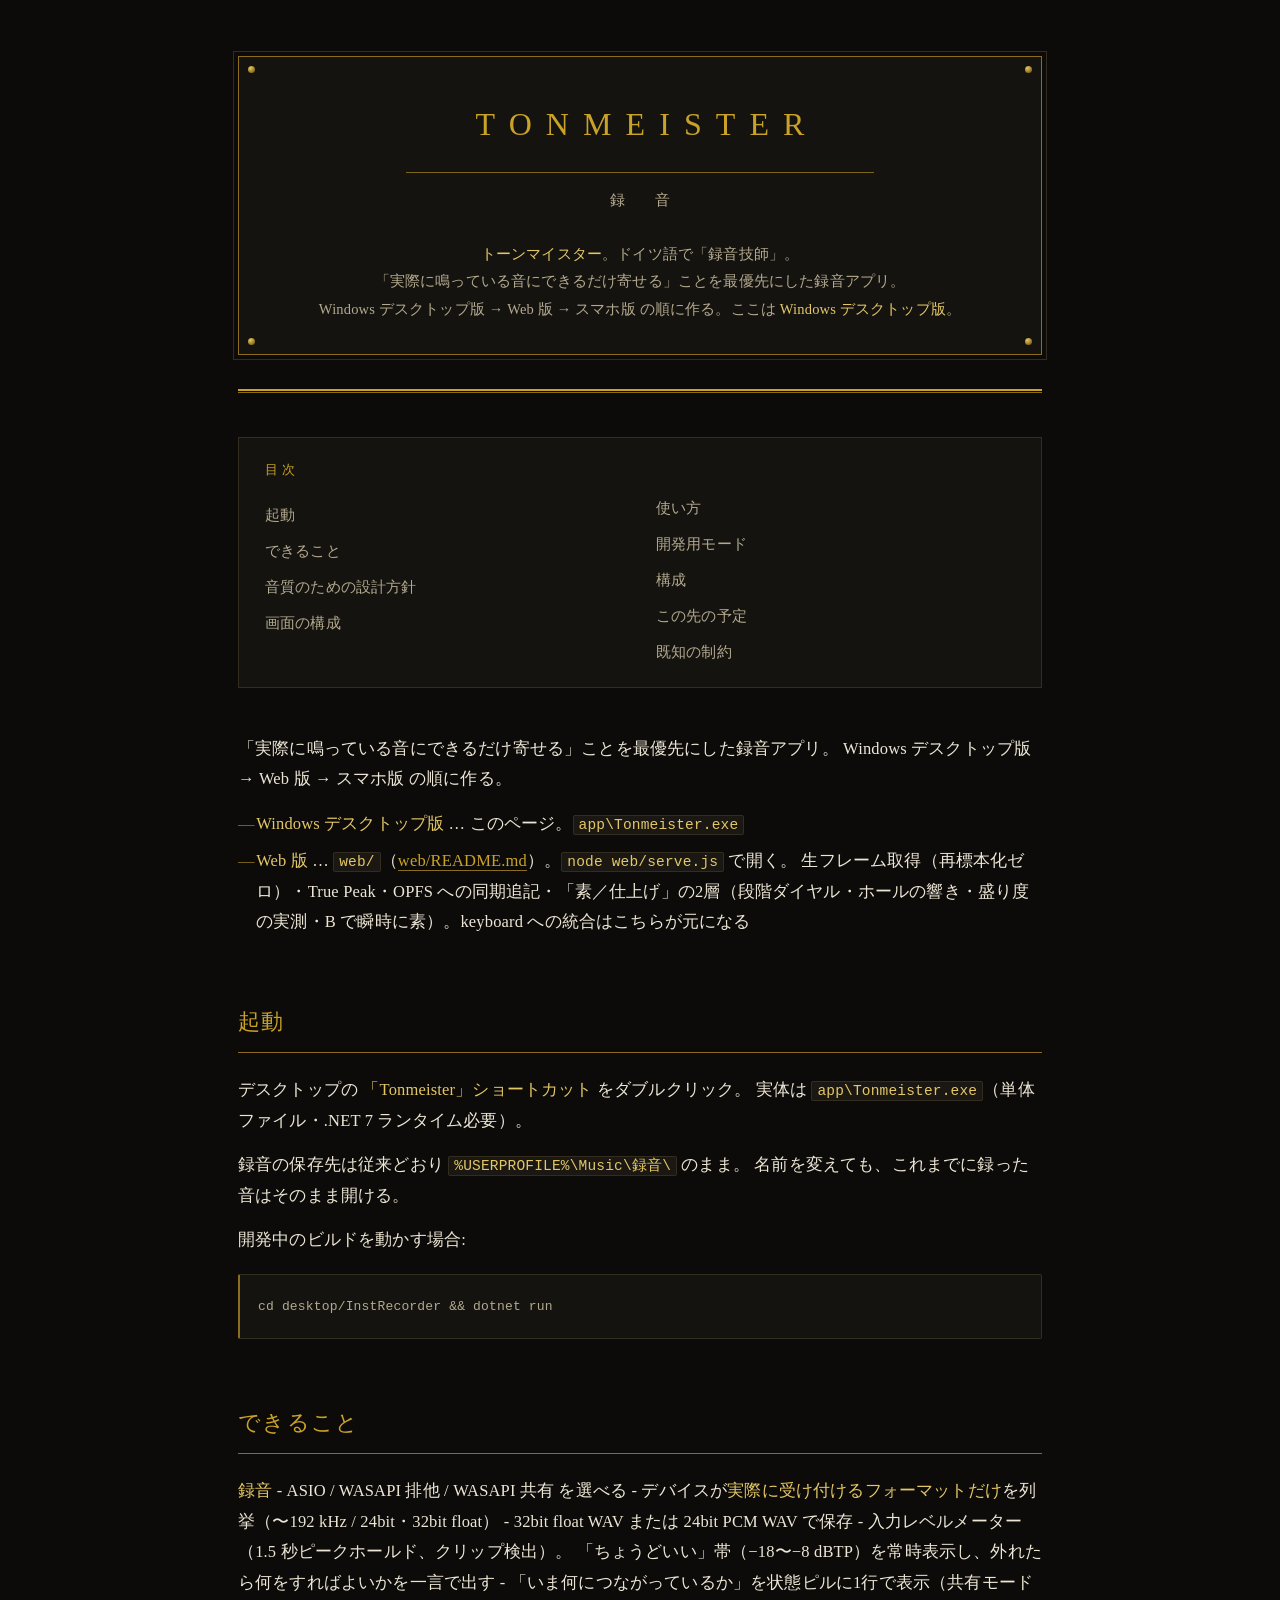
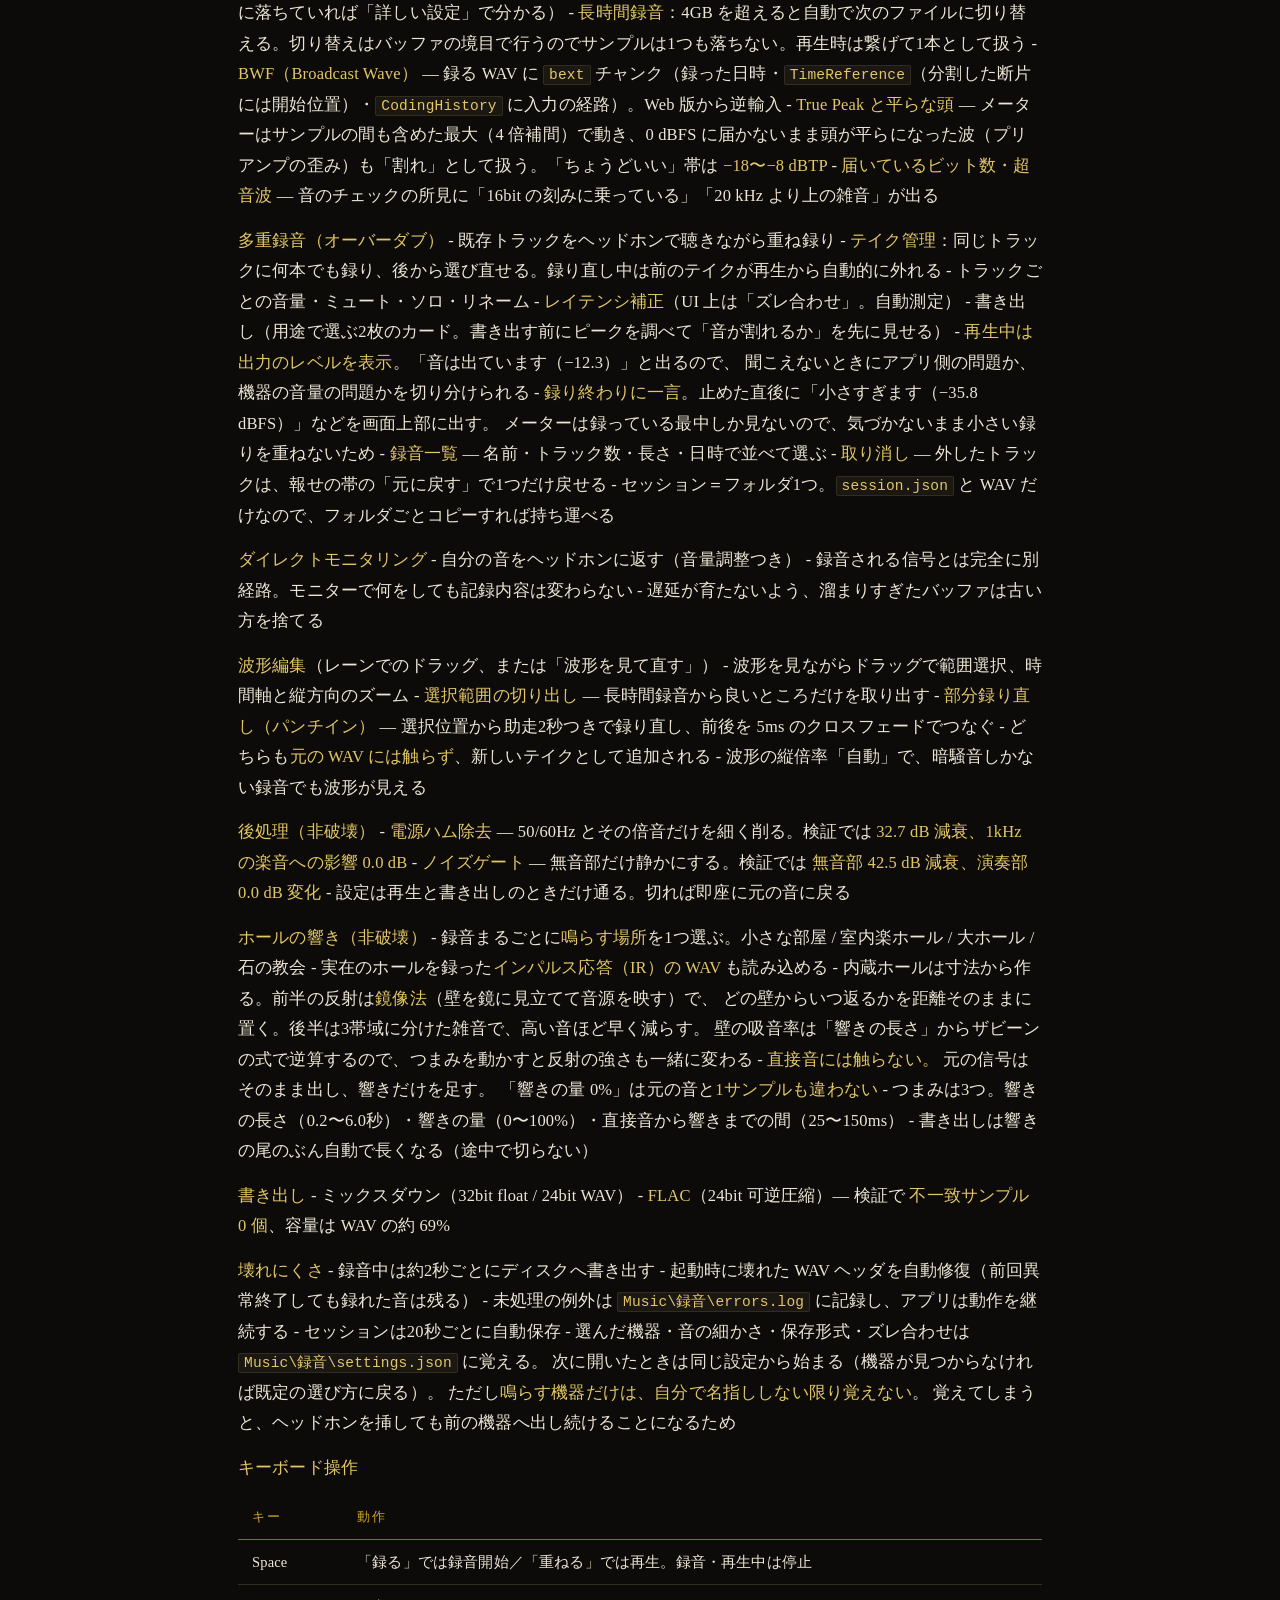
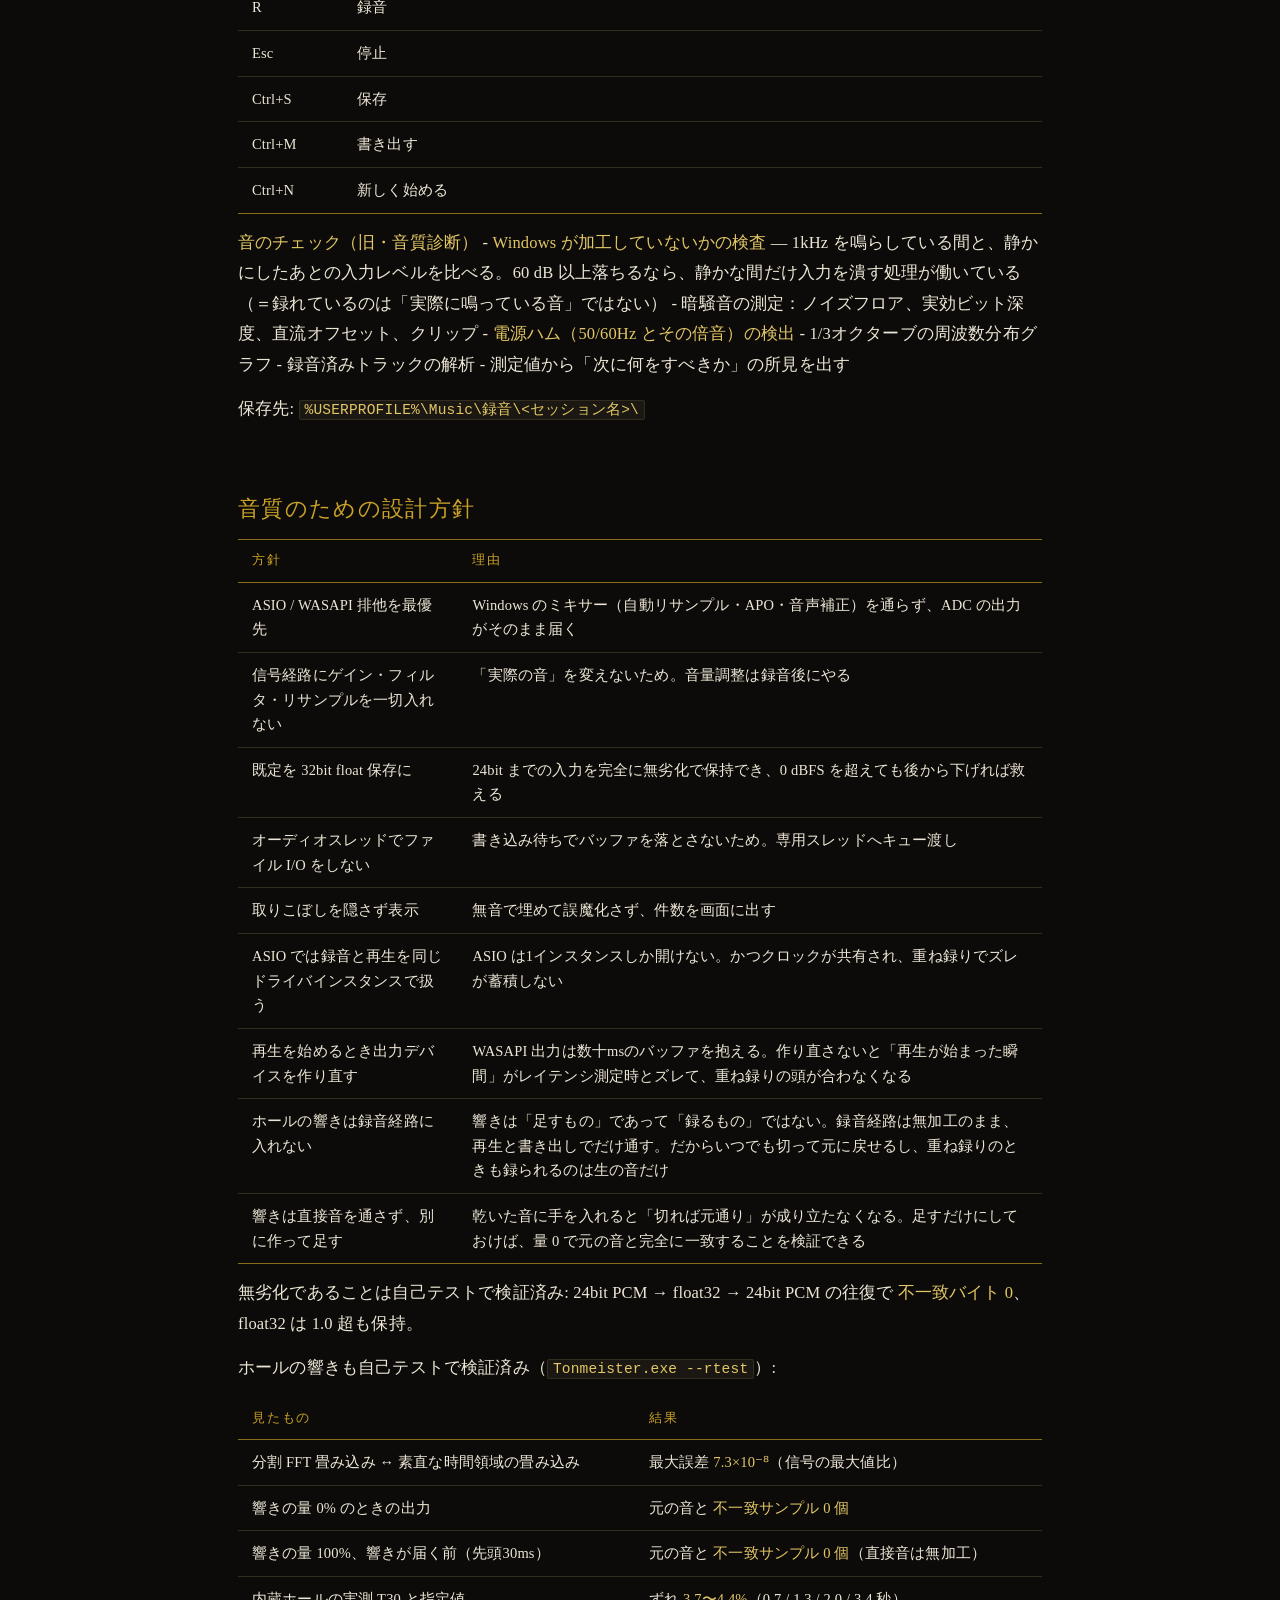
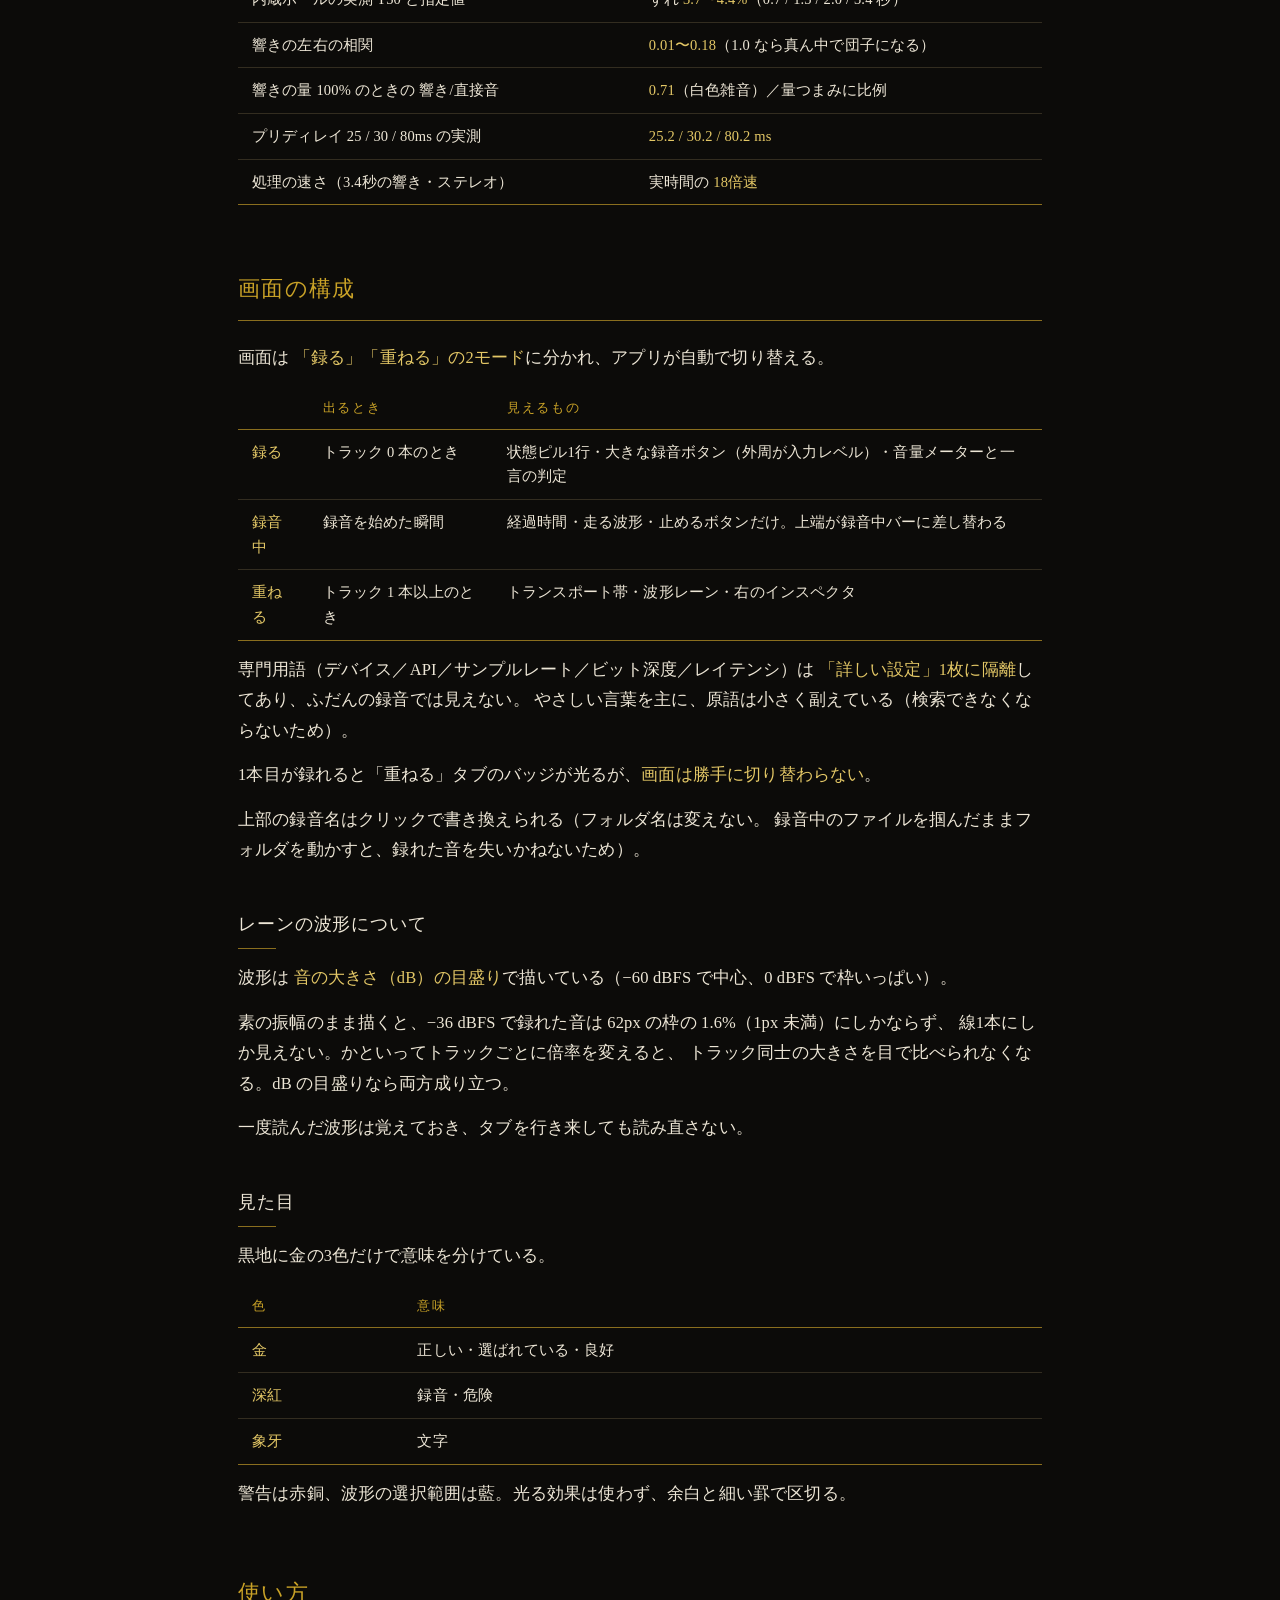
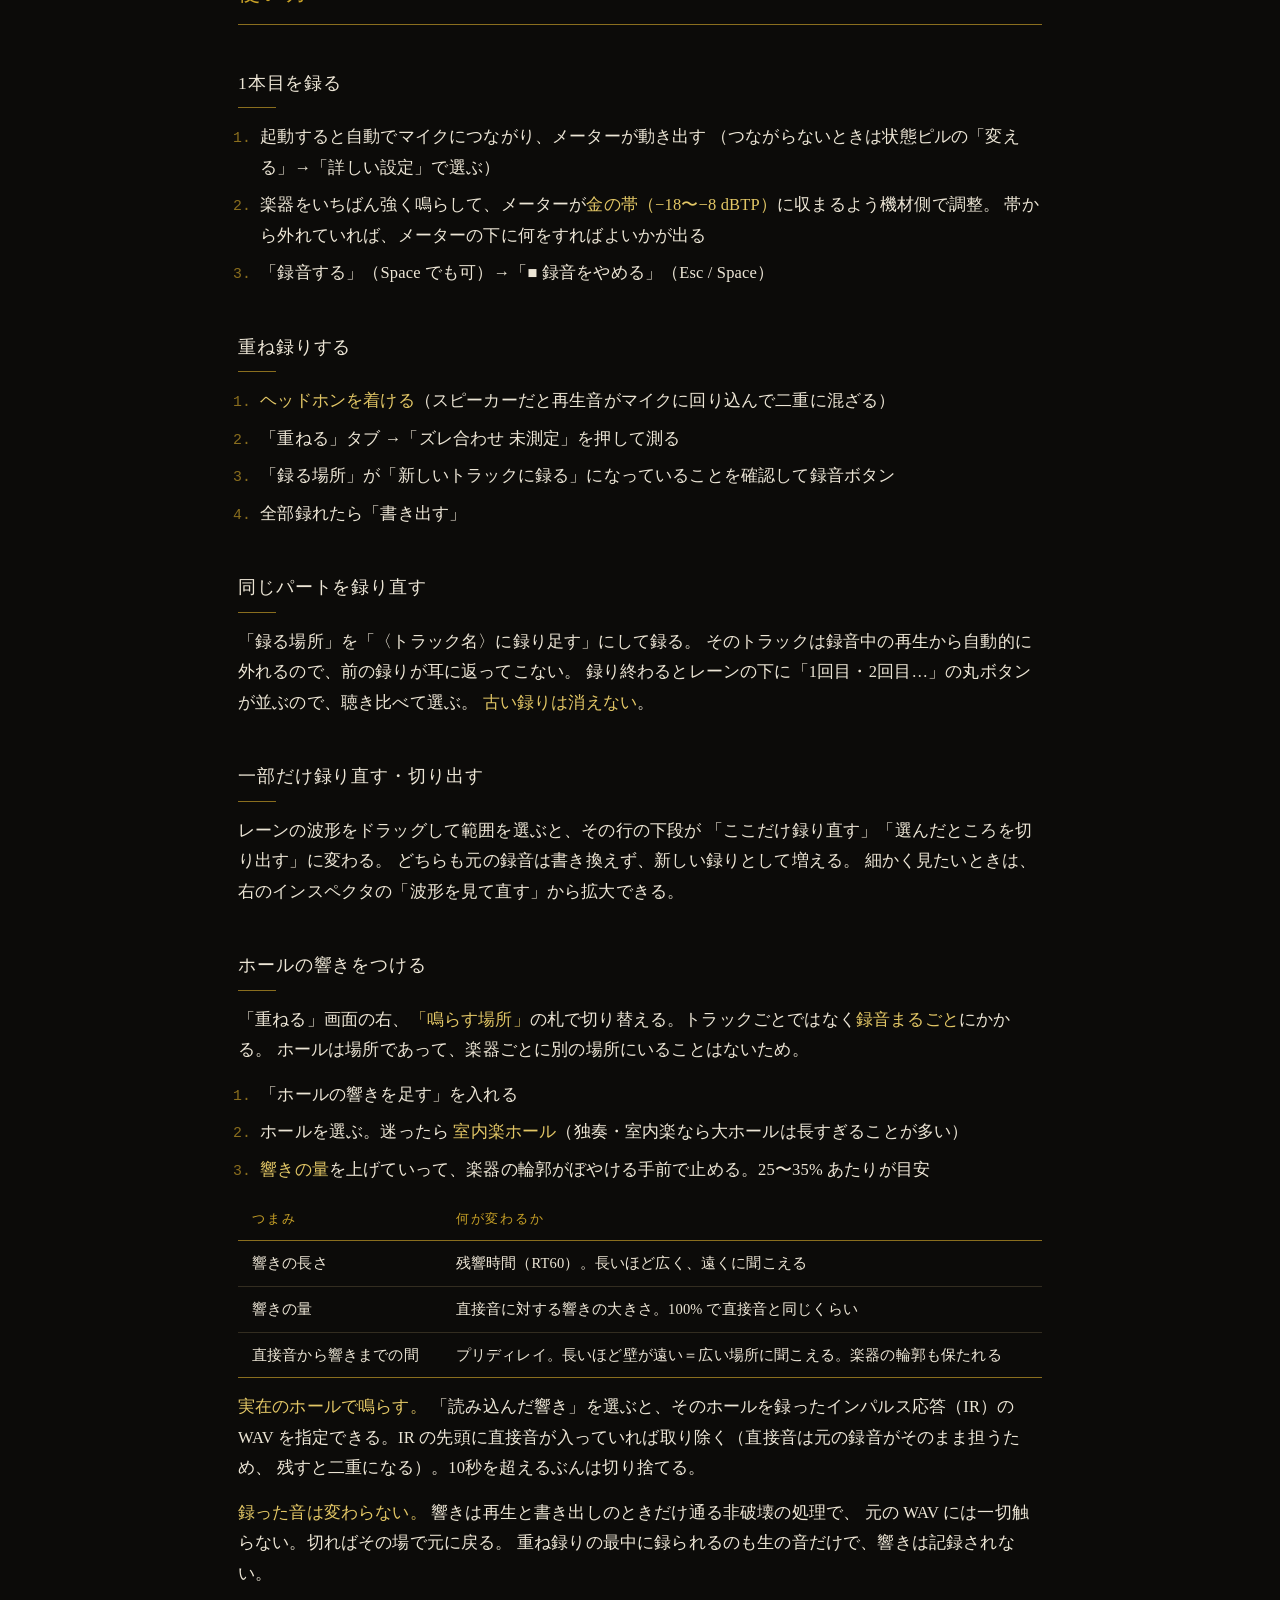
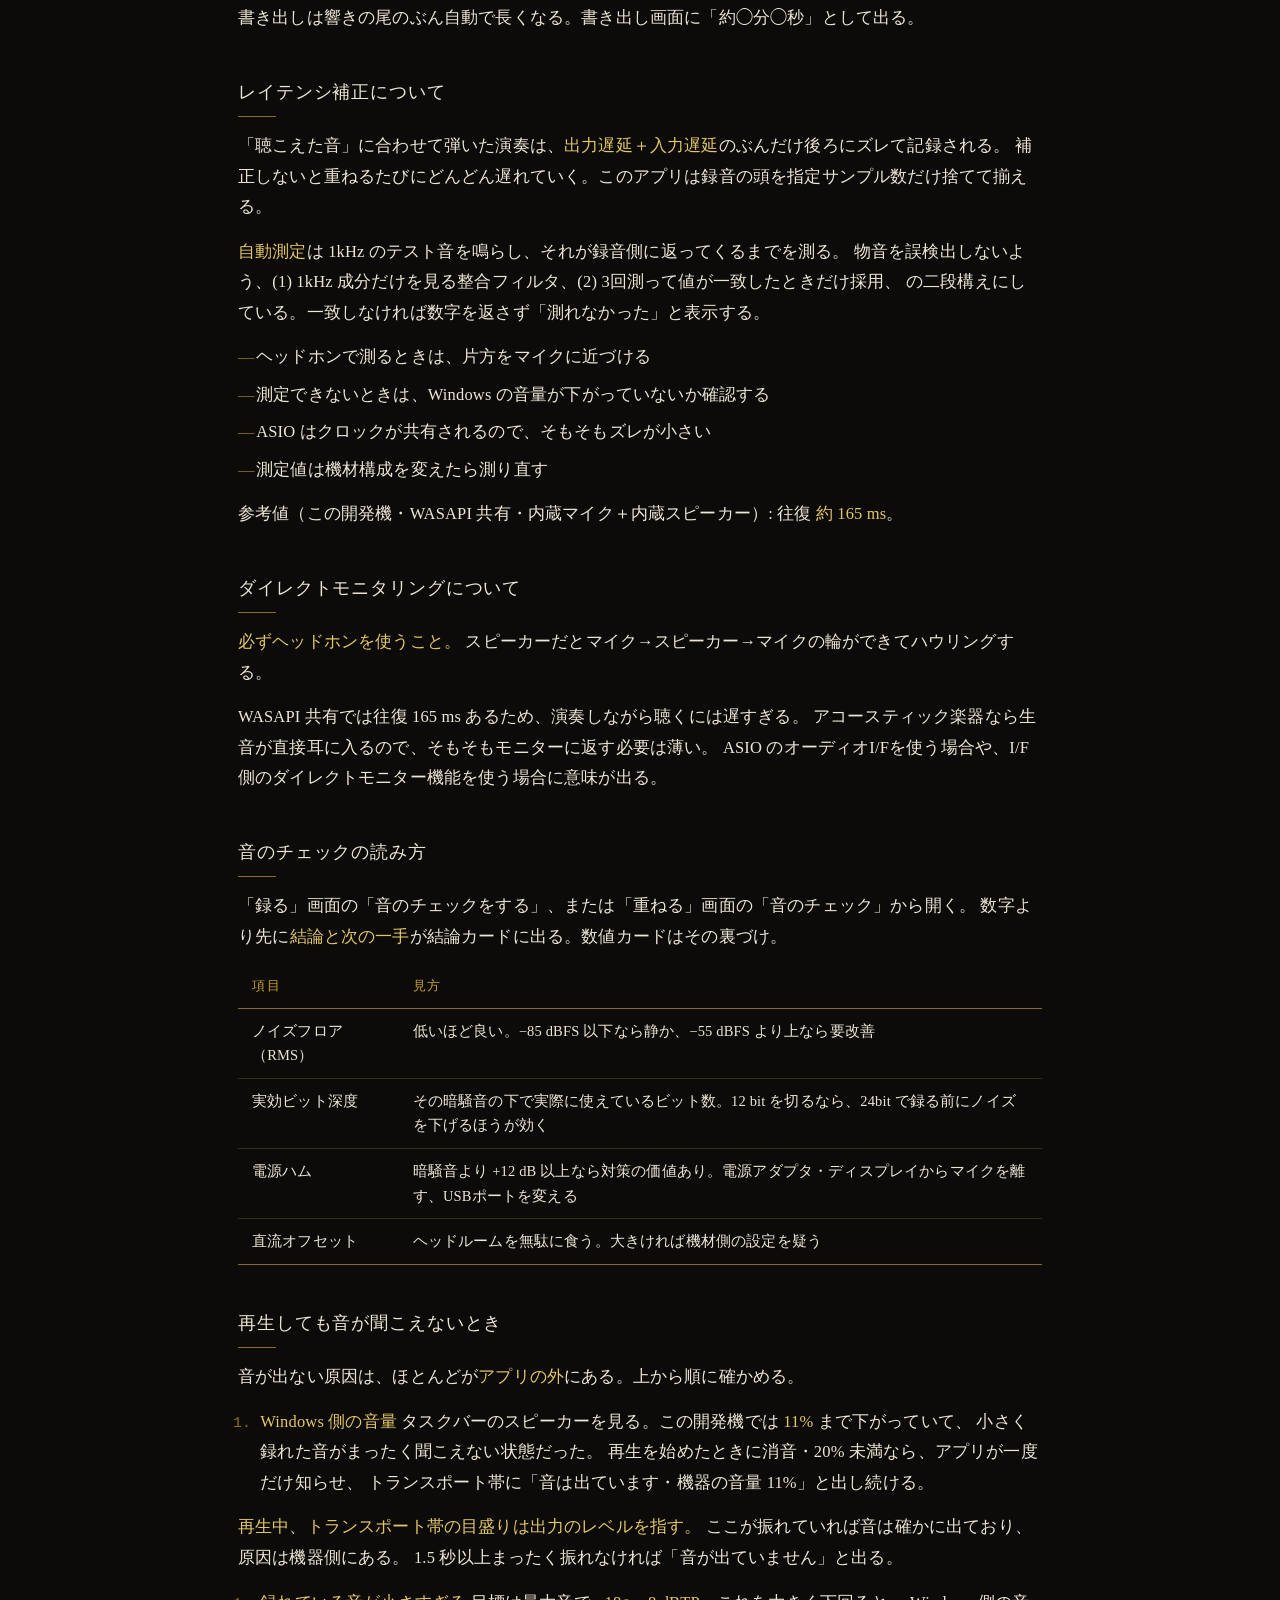
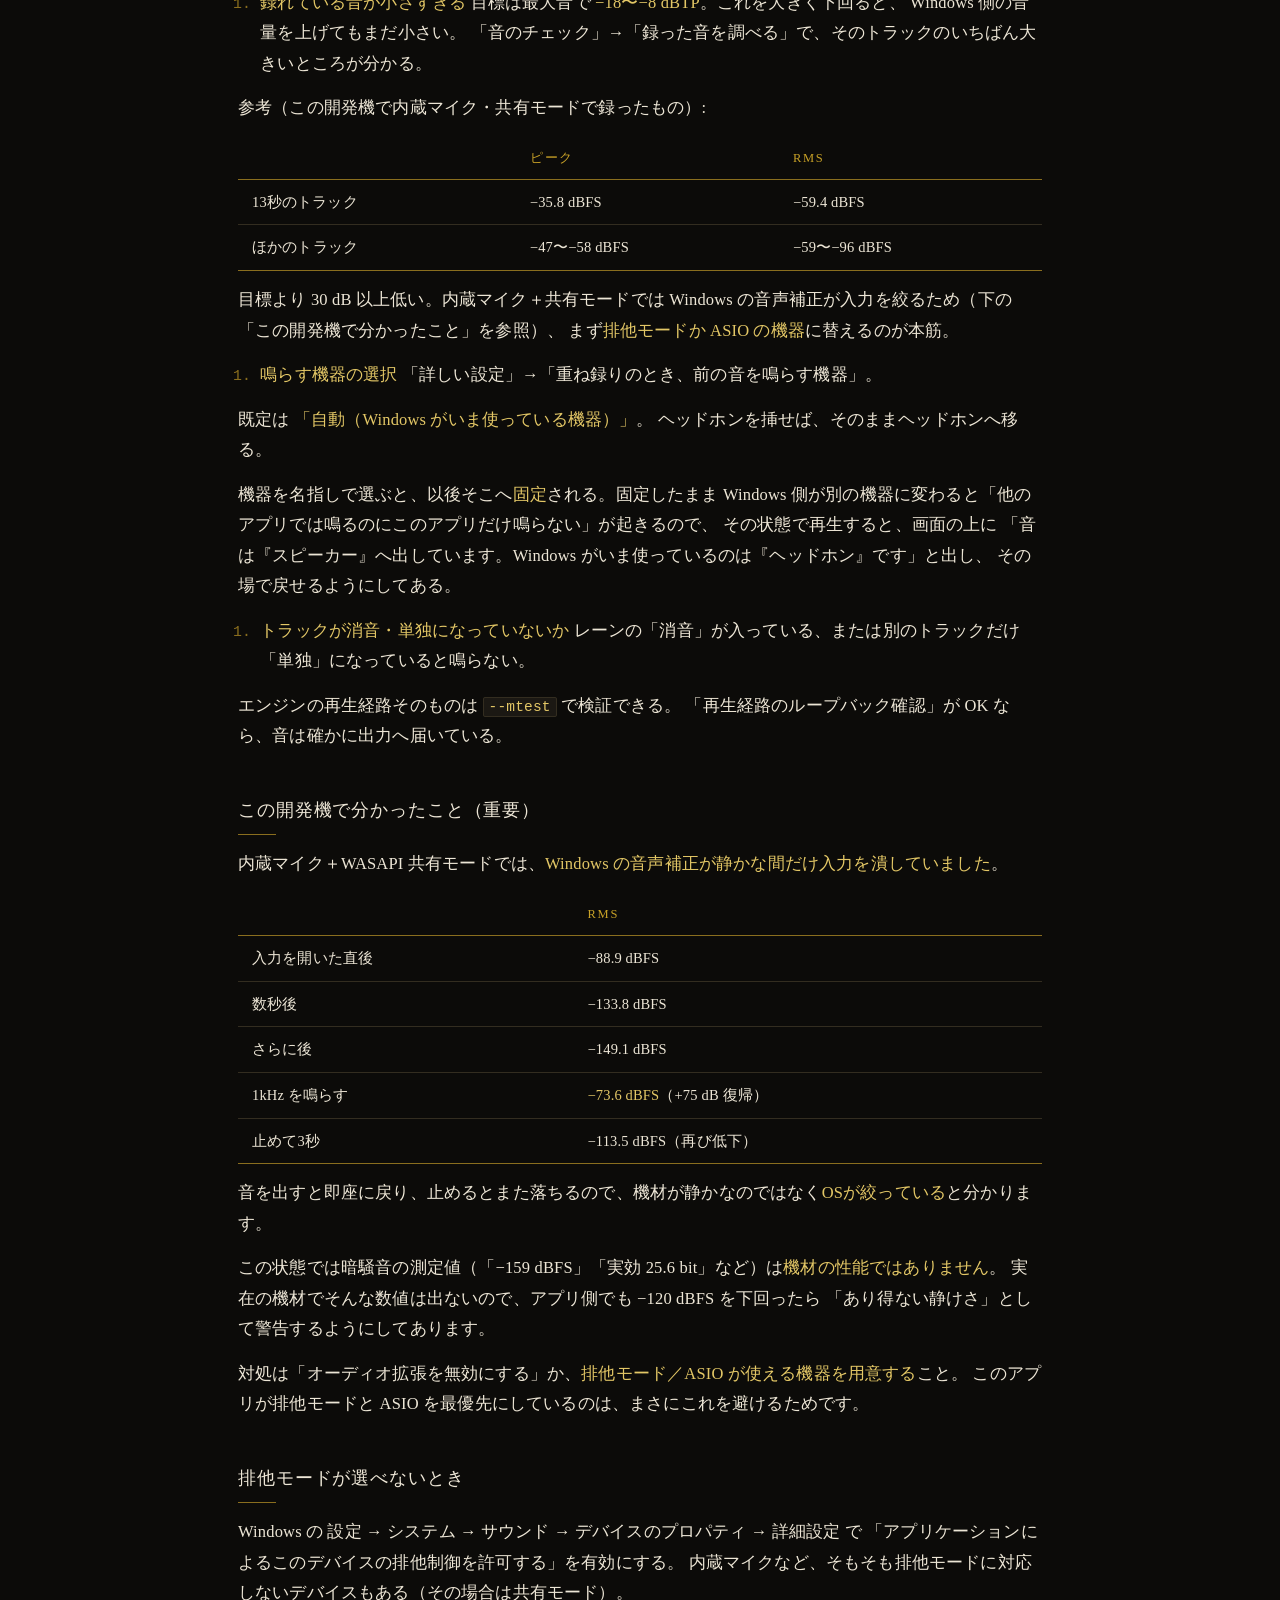
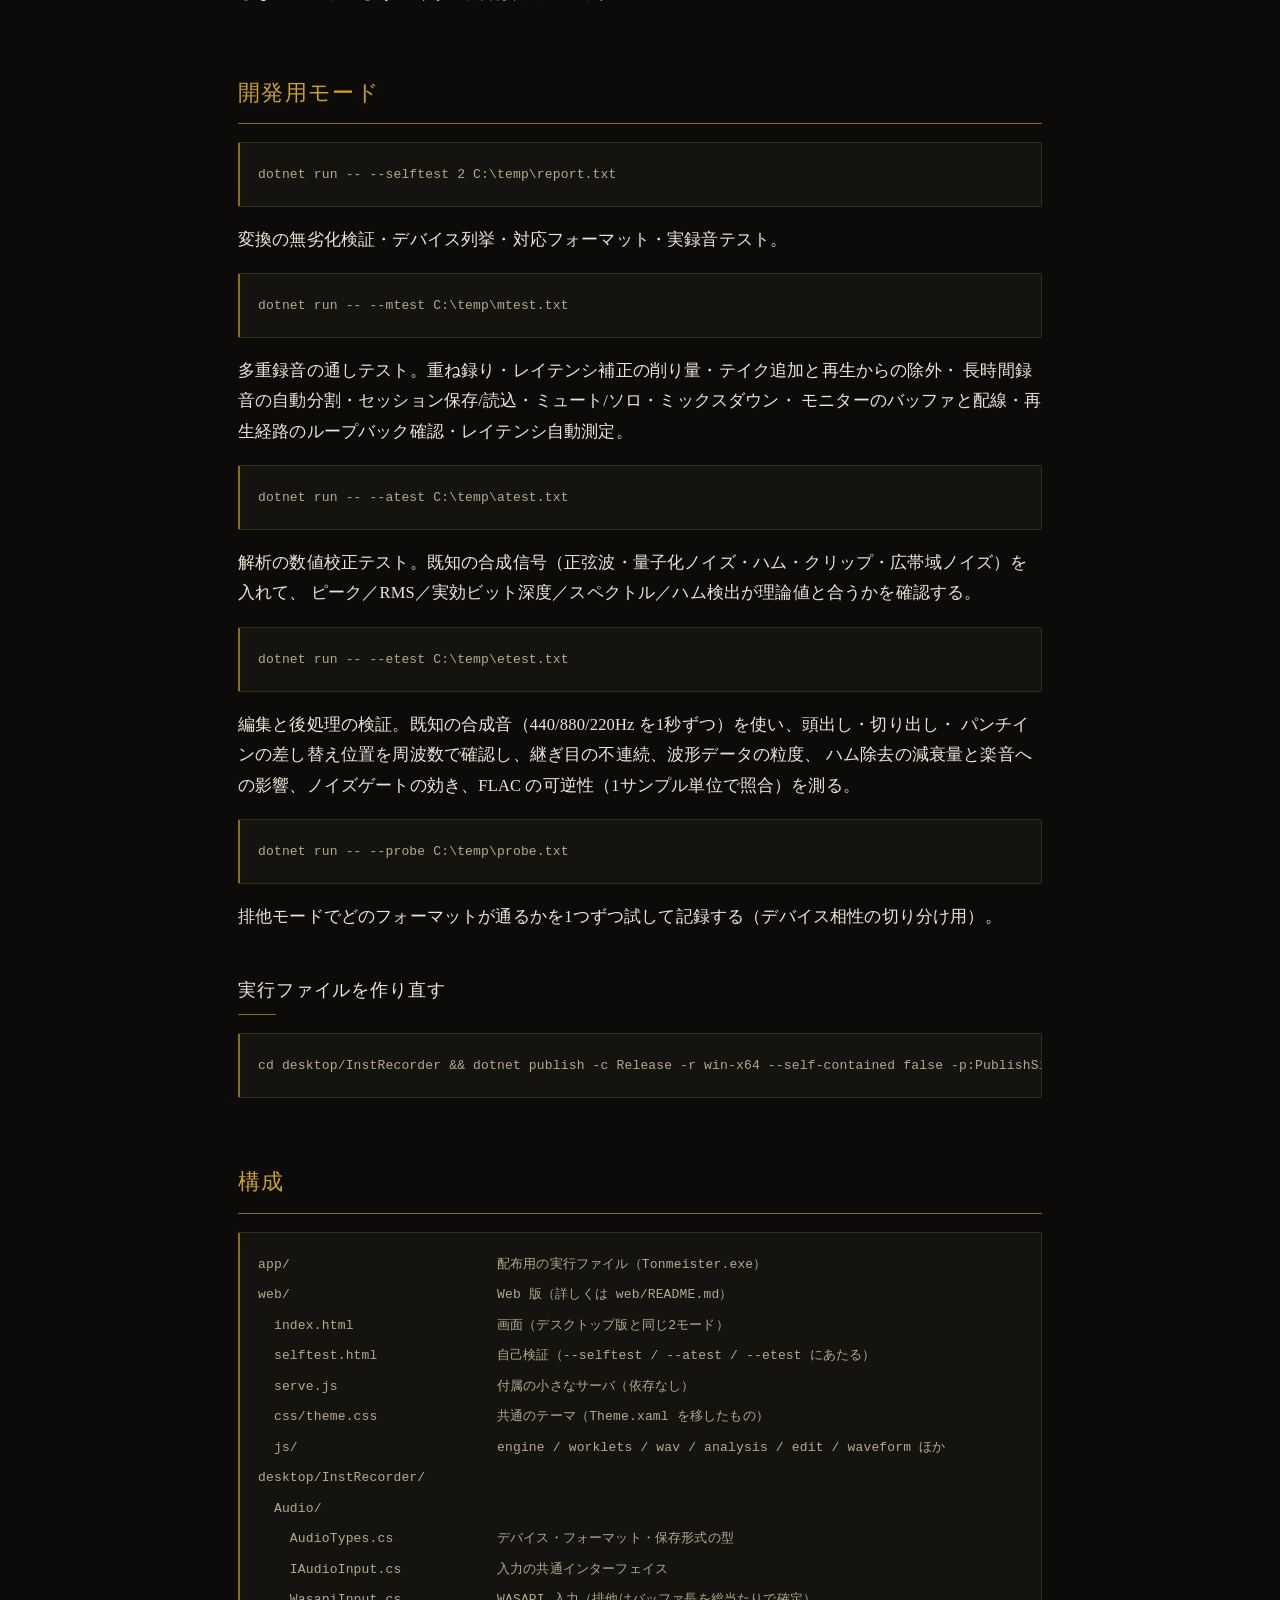
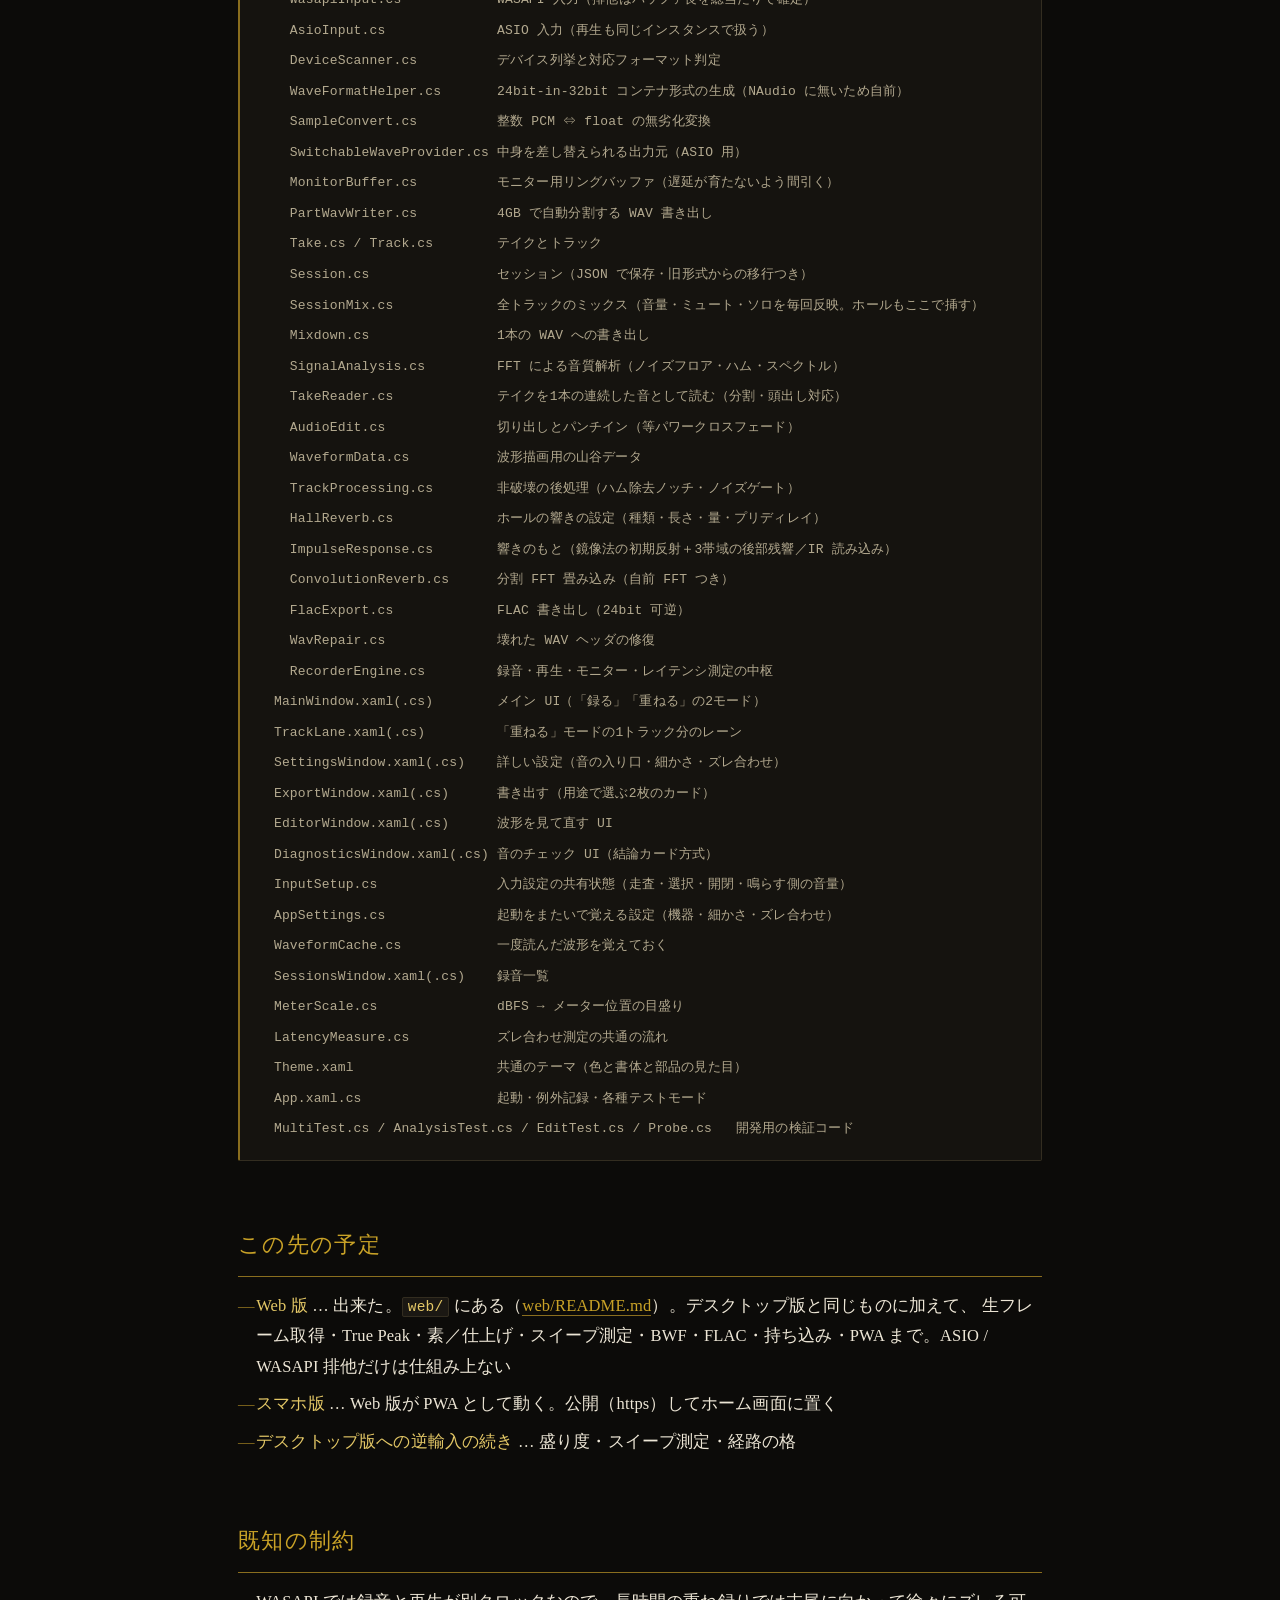
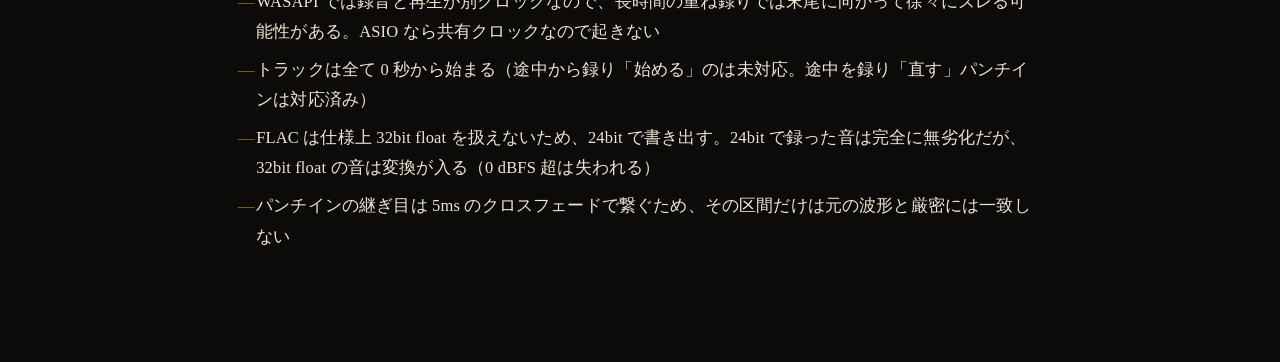
==== commit f4cdccd4: "README：意匠の由来や語源の記述を外し、使い方の説明だけにする Co-Authored-By: Claude Opus 5 <noreply@anthropic.com>" ====
--- a/README.html
+++ b/README.html
@@ -159,16 +159,13 @@
   </ol>
 </nav>
 
-<p><strong>トーンマイスター</strong>。ドイツ語で「録音技師」。
-「実際に鳴っている音にできるだけ寄せる」ことを最優先にした録音アプリ。
+<p>「実際に鳴っている音にできるだけ寄せる」ことを最優先にした録音アプリ。
 Windows デスクトップ版 → Web 版 → スマホ版 の順に作る。</p>
 <ul>
 <li><strong>Windows デスクトップ版</strong> … このページ。<code>app\Tonmeister.exe</code></li>
 <li><strong>Web 版</strong> … <code>web/</code>（<a href="web/README.md">web/README.md</a>）。<code>node web/serve.js</code> で開く。
   生フレーム取得（再標本化ゼロ）・True Peak・OPFS への同期追記・「素／仕上げ」の2層（段階ダイヤル・ホールの響き・盛り度の実測・B で瞬時に素）。keyboard への統合はこちらが元になる</li>
 </ul>
-<p>画面上の題字は、ドイツの扉ページにならって疎組の <code>T O N M E I S T E R</code> と、
-細い金の罫をはさんだ和文の副題 <code>録　音</code> の二段。</p>
 <h2 id="s1">起動</h2>
 <p>デスクトップの <strong>「Tonmeister」ショートカット</strong> をダブルクリック。
 実体は <code>app\Tonmeister.exe</code>（単体ファイル・.NET 7 ランタイム必要）。</p>
@@ -414,22 +411,10 @@
 トラック同士の大きさを目で比べられなくなる。dB の目盛りなら両方成り立つ。</p>
 <p>一度読んだ波形は覚えておき、タブを行き来しても読み直さない。</p>
 <h3>見た目</h3>
-<p>19世紀ドイツの譜面や楽器の箔押しから借りている。<strong>黒漆に金。</strong></p>
-<p>意匠は<strong>図像と構造だけ</strong>で出している。国章・軍章の類（鷲・十字）は、
-いまの目には政治的な記号に見えるので使わない。代わりに同時代の民生品の意匠を借りる:</p>
-<ul>
-<li><strong>銘板と鋲</strong> — 題字は枠を回し、四隅に鋲を打った真鍮の銘板として置く</li>
-<li><strong>彫金の地紋（ギヨシェ）</strong> — 録音ボタンの背後に、旋盤で引いた唐草の連続曲線を薄く敷く。
-  紙幣・銘板・時計の文字盤に使われた彫り方</li>
-<li><strong>太細罫</strong> — 帯の下は太い罫の下に間を置いて細い罫。19世紀の扉ページの組み方</li>
-<li><strong>花形の締め</strong> — 版面の末尾を罫と放射の花形で閉じる</li>
-<li><strong>節見出しの金罫</strong> — 「詳しい設定」の各節を一本の細い金罫で切る</li>
-</ul>
-<p>色は3つしか使わない。</p>
-<table>
-<thead>
-<tr>
-<th></th>
+<p>黒地に金の3色だけで意味を分けている。</p>
+<table>
+<thead>
+<tr>
 <th>色</th>
 <th>意味</th>
 </tr>
@@ -437,48 +422,25 @@
 <tbody>
 <tr>
 <td><strong>金</strong></td>
-<td><code>#C9A227</code>（明 <code>#E3C766</code> / 鈍 <code>#8A6E1E</code>）</td>
 <td>正しい・選ばれている・良好</td>
 </tr>
 <tr>
 <td><strong>深紅</strong></td>
-<td><code>#7E2A22</code>（明 <code>#A03A2E</code>）</td>
 <td>録音・危険</td>
 </tr>
 <tr>
 <td><strong>象牙</strong></td>
-<td><code>#EDE6D6</code> / 副 <code>#B3A98F</code> / 注釈 <code>#847A64</code></td>
 <td>文字</td>
 </tr>
 </tbody>
 </table>
-<p>地は黒漆 <code>#0C0B09</code>、面 <code>#15130F</code>、罫 <code>#332D20</code>、強い罫は金 <code>#8A6E1E</code>。
-警告だけは赤銅 <code>#B06A2C</code> を使い、金と混ざらないようにしている。</p>
-<p>第二の色として<strong>ベルリン藍</strong>（プルシアンブルー <code>#22406B</code> / <code>#4E7CB5</code>）を使う。
-18世紀のベルリンで作られた顔料で、19世紀の製図や紙幣に広く使われた。
-役割は「音のこの区間を選んでいる」— 金（＝設定が正しい）とぶつからないよう分けてある。</p>
-<ul>
-<li>欧文は <strong>Palatino Linotype</strong>、和文は <strong>游明朝</strong>、数字と時間は <strong>Courier New</strong>（活字と打鍵機の名残）</li>
-<li><strong>発光は使わない。</strong> 光るふちや影のかわりに、余白と細い金の罫、そして二重罫（金・地・鈍い金）で格を出す</li>
-<li>角丸はほぼ落とし（2px）、押しボタンは金の箔押しの小札として扱う</li>
-<li>選ばれているタブ・録りの丸ボタン・書き出しの札はすべて金地に黒文字。<strong>深紅は録音のためだけに取ってある</strong></li>
-<li>録音ボタンは黒地に浮かぶ深紅の円盤で、太い金の輪が縁を締め、その外周が入力レベルの目盛りを兼ねる</li>
-<li>録音中の画面は、広い黒の中に経過時間だけが立つ</li>
-</ul>
-<p><strong>ドイツ的な意匠</strong></p>
-<ul>
-<li>題字は<strong>疎組（Sperrsatz）</strong>。<code>T O N M E I S T E R</code> と字間を空け、その下に細い金の罫、さらに下に副題を中央で受ける</li>
-<li>帯の下は<strong>二重罫</strong>（金・地・鈍い金）。1本のグラデーションブラシで描いている</li>
-<li>「詳しい設定」の節見出しには、下に<strong>細い金の罫</strong>を一本ずつ入れて段を切る</li>
-<li>「録る」画面の末尾は、印刷所の飾り罫にならって <strong>罫—菱形—罫</strong> で締める</li>
-</ul>
-<p>言葉づかいは変えていない。<strong>見た目だけが古く、書いてあることは平易なまま。</strong></p>
+<p>警告は赤銅、波形の選択範囲は藍。光る効果は使わず、余白と細い罫で区切る。</p>
 <h2 id="s5">使い方</h2>
 <h3>1本目を録る</h3>
 <ol>
 <li>起動すると自動でマイクにつながり、メーターが動き出す
    （つながらないときは状態ピルの「変える」→「詳しい設定」で選ぶ）</li>
-<li>楽器をいちばん強く鳴らして、メーターが<strong>金の帯（−12〜−6 dBFS）</strong>に収まるよう機材側で調整。
+<li>楽器をいちばん強く鳴らして、メーターが<strong>金の帯（−18〜−8 dBTP）</strong>に収まるよう機材側で調整。
    帯から外れていれば、メーターの下に何をすればよいかが出る</li>
 <li>「録音する」（Space でも可）→「■ 録音をやめる」（Esc / Space）</li>
 </ol>
@@ -597,7 +559,7 @@
    1.5 秒以上まったく振れなければ「音が出ていません」と出る。</p>
 <ol>
 <li><strong>録れている音が小さすぎる</strong>
-   目標は最大音で <strong>−12〜−6 dBFS</strong>。これを大きく下回ると、
+   目標は最大音で <strong>−18〜−8 dBTP</strong>。これを大きく下回ると、
    Windows 側の音量を上げてもまだ小さい。
    「音のチェック」→「録った音を調べる」で、そのトラックのいちばん大きいところが分かる。</li>
 </ol>
@@ -756,20 +718,16 @@
   SessionsWindow.xaml(.cs)    録音一覧
   MeterScale.cs               dBFS → メーター位置の目盛り
   LatencyMeasure.cs           ズレ合わせ測定の共通の流れ
-  Theme.xaml                  共通のテーマ（黒漆と金・色と書体と部品の見た目）
+  Theme.xaml                  共通のテーマ（色と書体と部品の見た目）
   App.xaml.cs                 起動・例外記録・各種テストモード
   MultiTest.cs / AnalysisTest.cs / EditTest.cs / Probe.cs   開発用の検証コード
 </code></pre>
 <h2 id="s8">この先の予定</h2>
 <ul>
-<li>~~<strong>Web 版</strong>~~ … 出来た。<code>web/</code> にある（<a href="web/README.md">web/README.md</a>）。
-  ブラウザの自動ゲイン補正・ノイズ抑制・エコーキャンセルを明示的に切り、
-  <strong>実際に切れたかを鳴らして測る</strong>検査を載せてある。再標本化が入っていれば状態ピルに出る。
-  録音・多重録音・テイク・ズレ合わせ・波形編集・パンチイン・後処理・書き出し・音のチェックまで、
-  この画面と同じものが動く（ASIO / WASAPI 排他と FLAC は仕組み上ない）</li>
-<li><strong>同時多入力録音</strong>: 多入力I/Fの複数チャンネルを同時に別トラックへ。トラック管理の土台は出来ているので録音モードを1つ足すだけ（※検証には多入力I/Fが必要）</li>
-<li><strong>チューナー / メトロノーム</strong>（保留中）</li>
-<li><strong>スマホ版</strong>（※ビルド環境が無いため未着手）</li>
+<li><strong>Web 版</strong> … 出来た。<code>web/</code> にある（<a href="web/README.md">web/README.md</a>）。デスクトップ版と同じものに加えて、
+  生フレーム取得・True Peak・素／仕上げ・スイープ測定・BWF・FLAC・持ち込み・PWA まで。ASIO / WASAPI 排他だけは仕組み上ない</li>
+<li><strong>スマホ版</strong> … Web 版が PWA として動く。公開（https）してホーム画面に置く</li>
+<li><strong>デスクトップ版への逆輸入の続き</strong> … 盛り度・スイープ測定・経路の格</li>
 </ul>
 <h2 id="s9">既知の制約</h2>
 <ul>
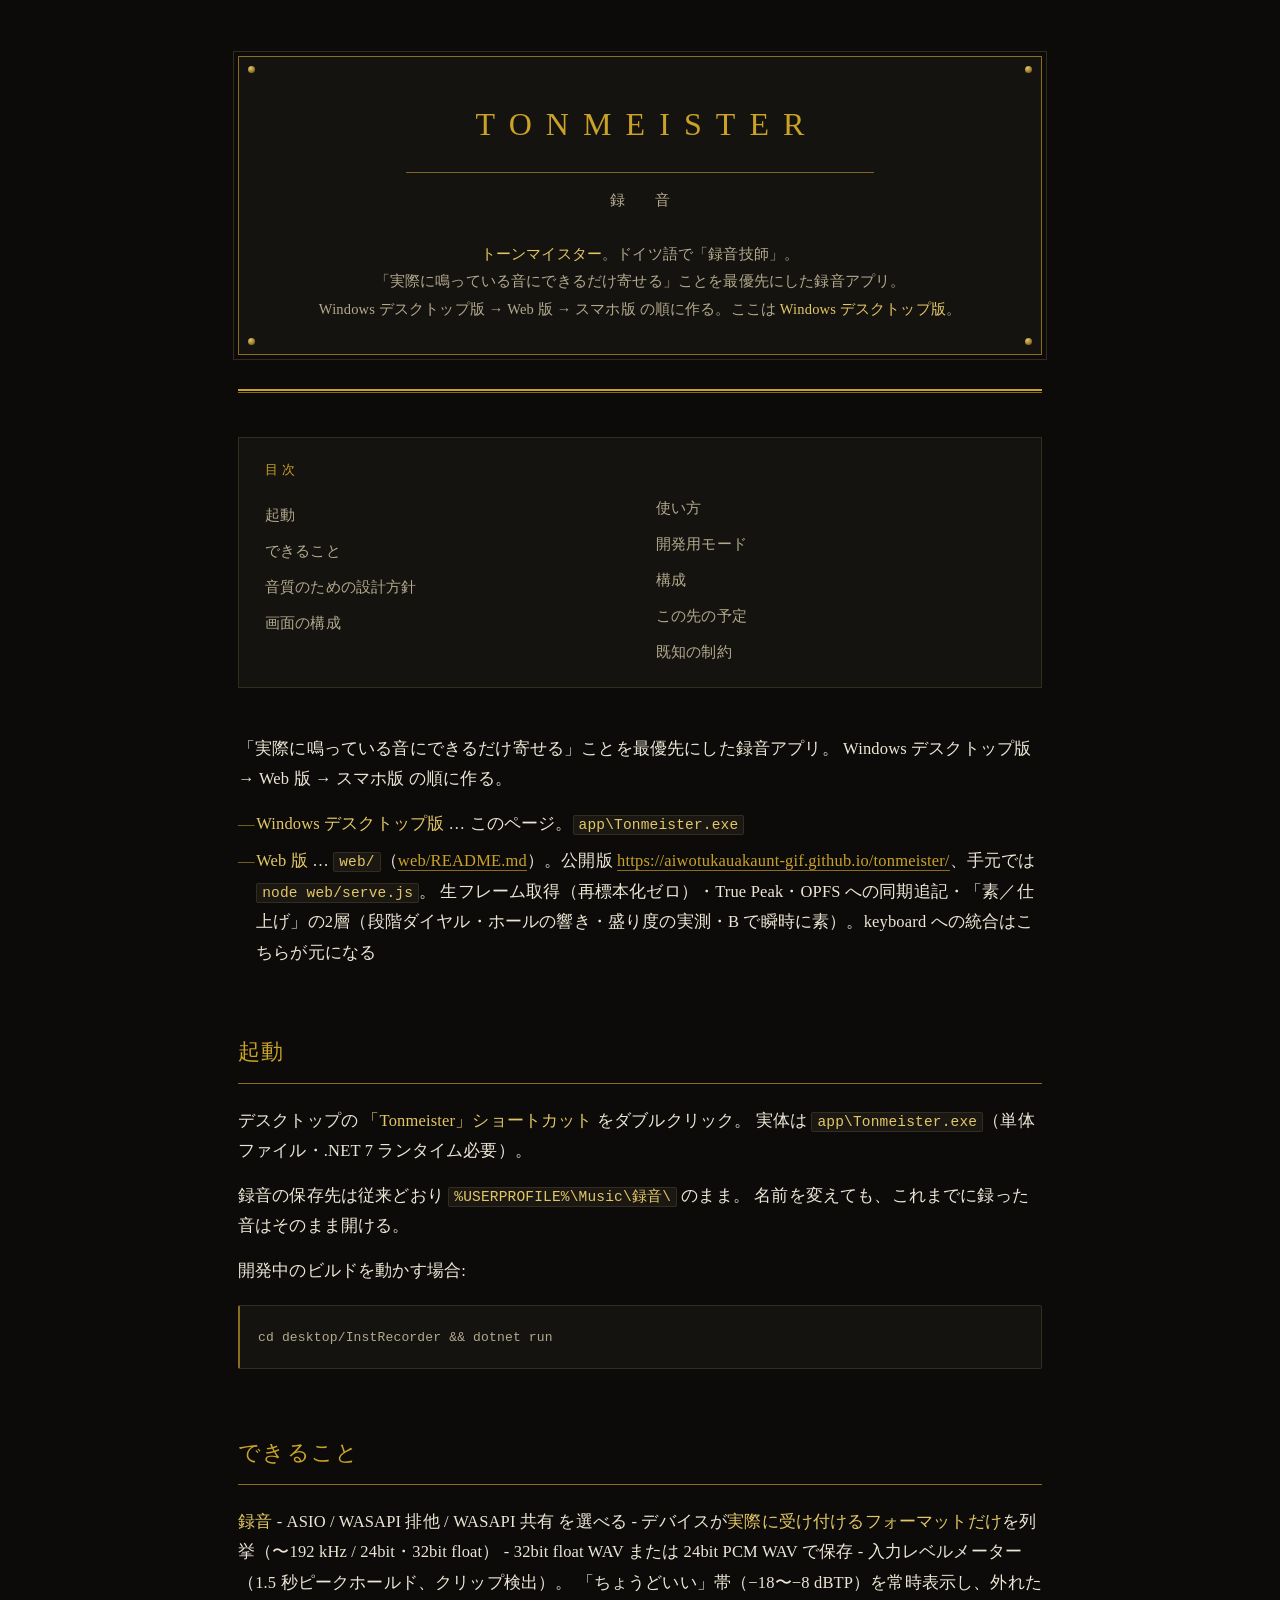
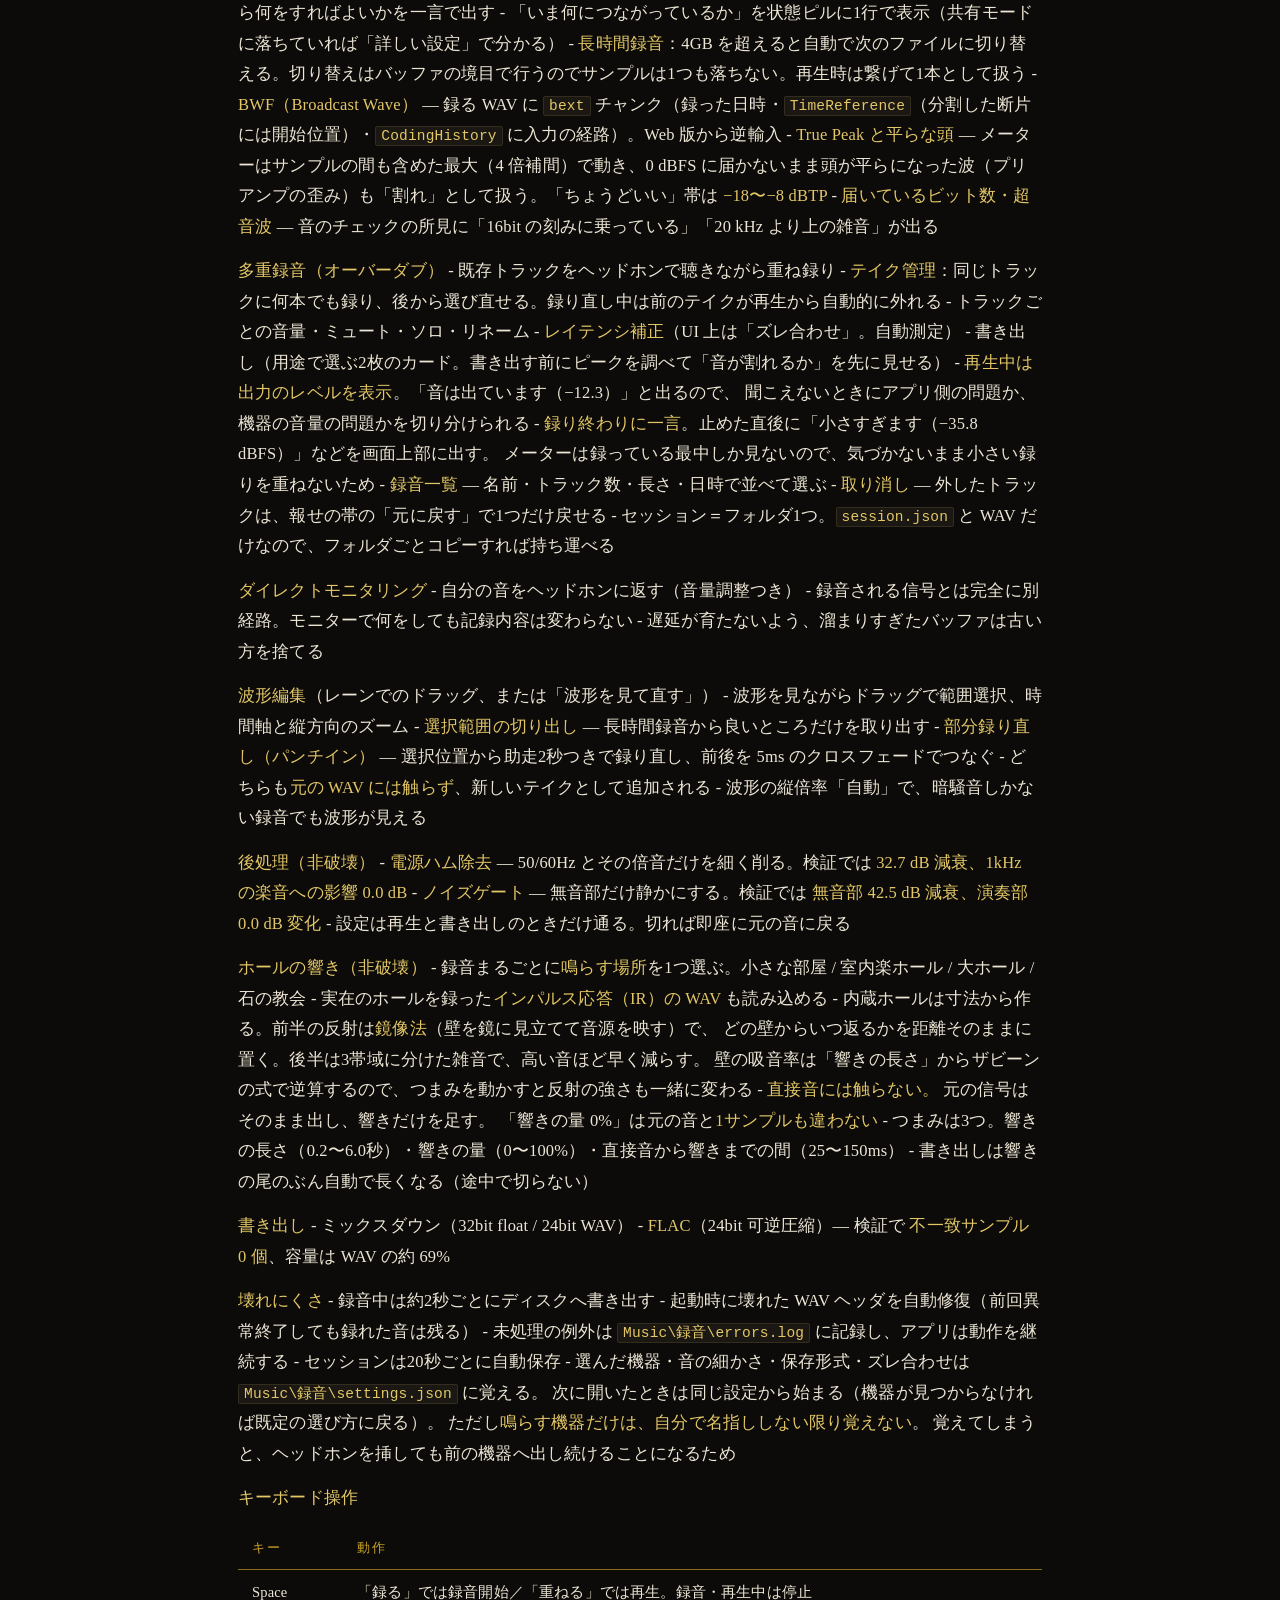
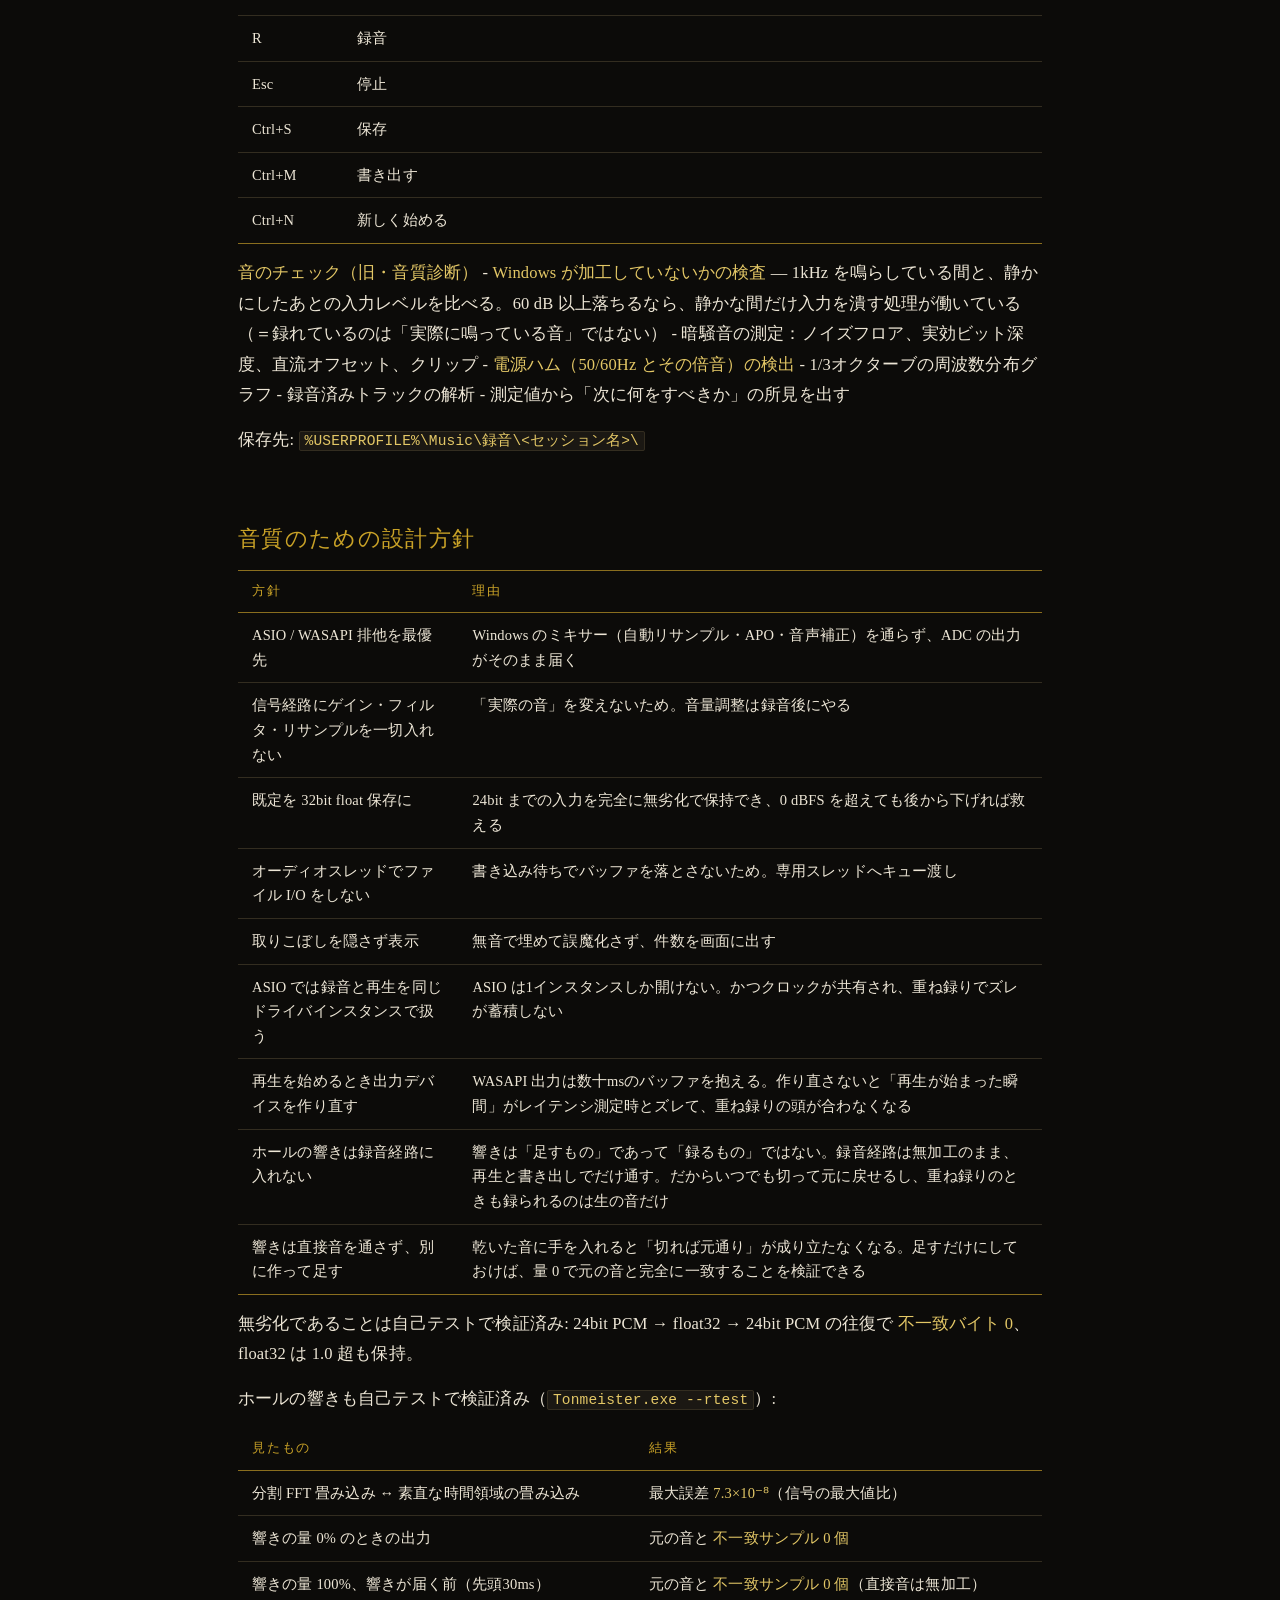
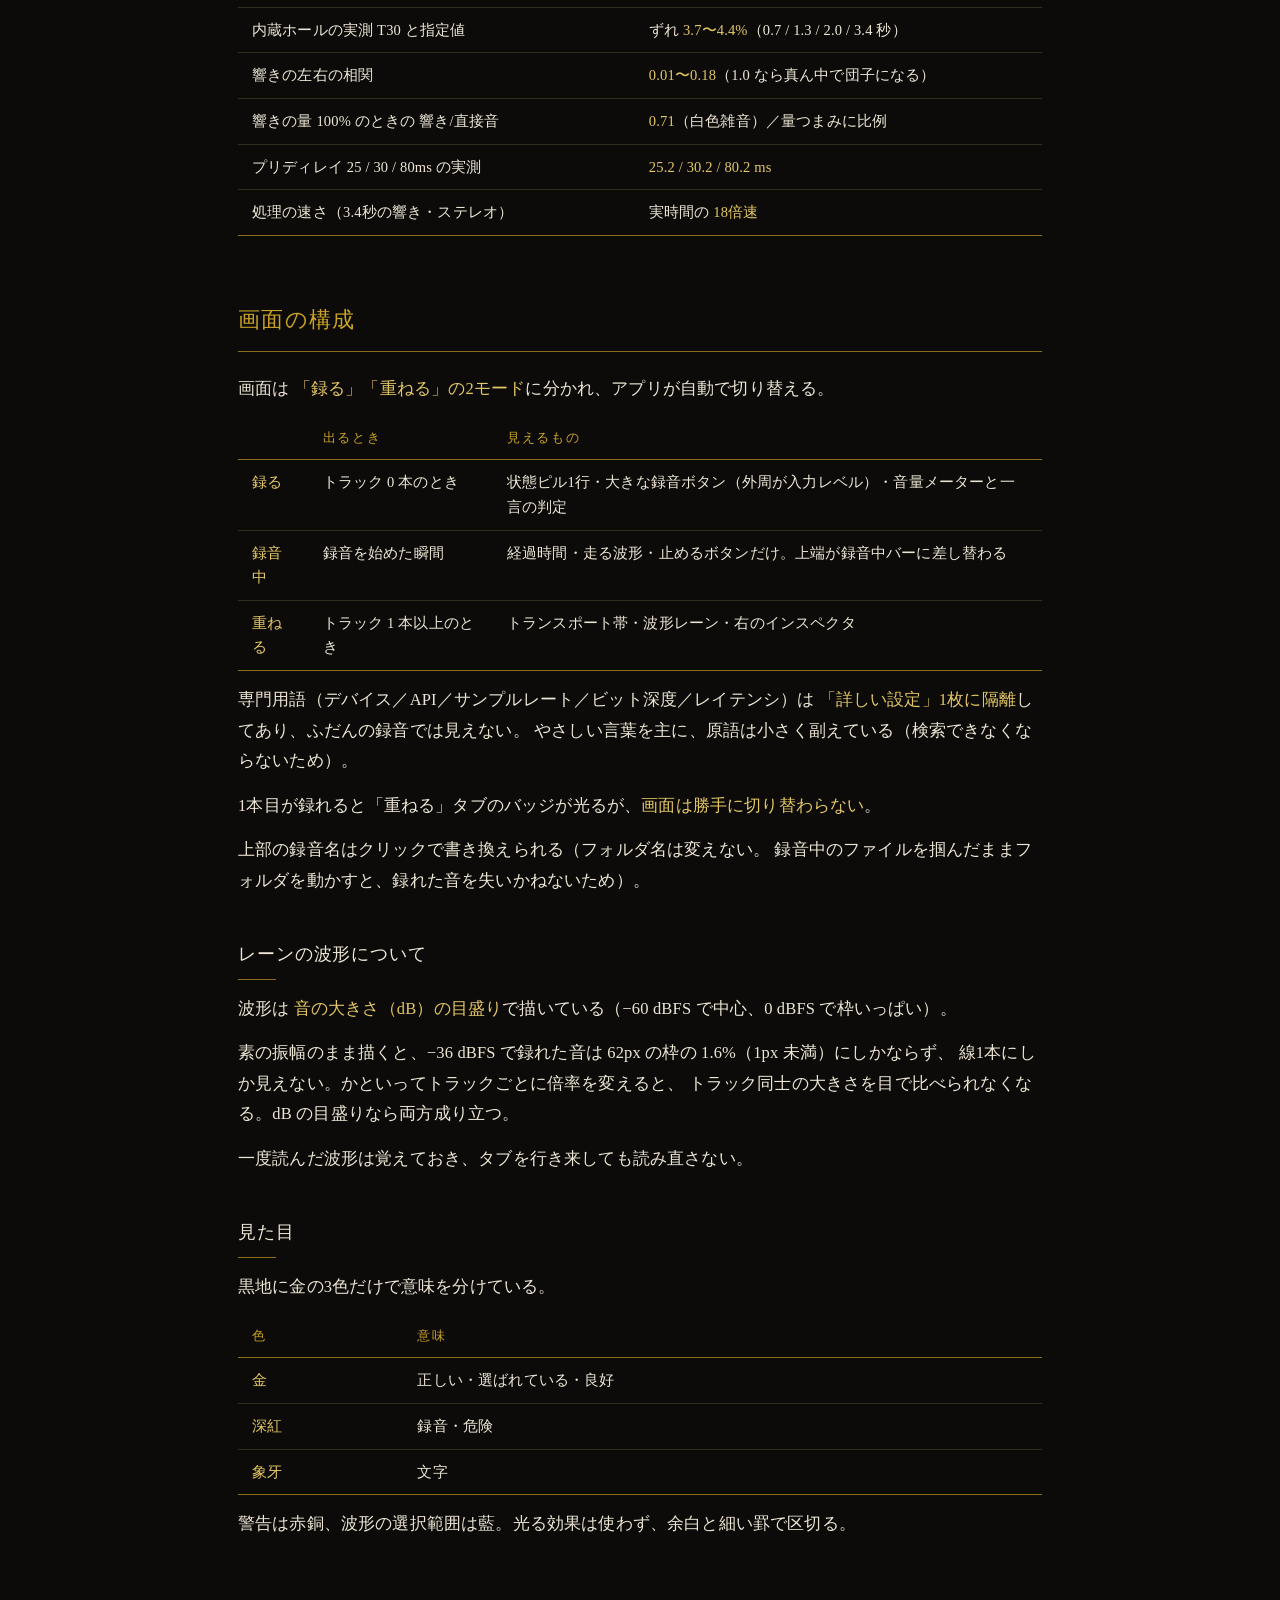
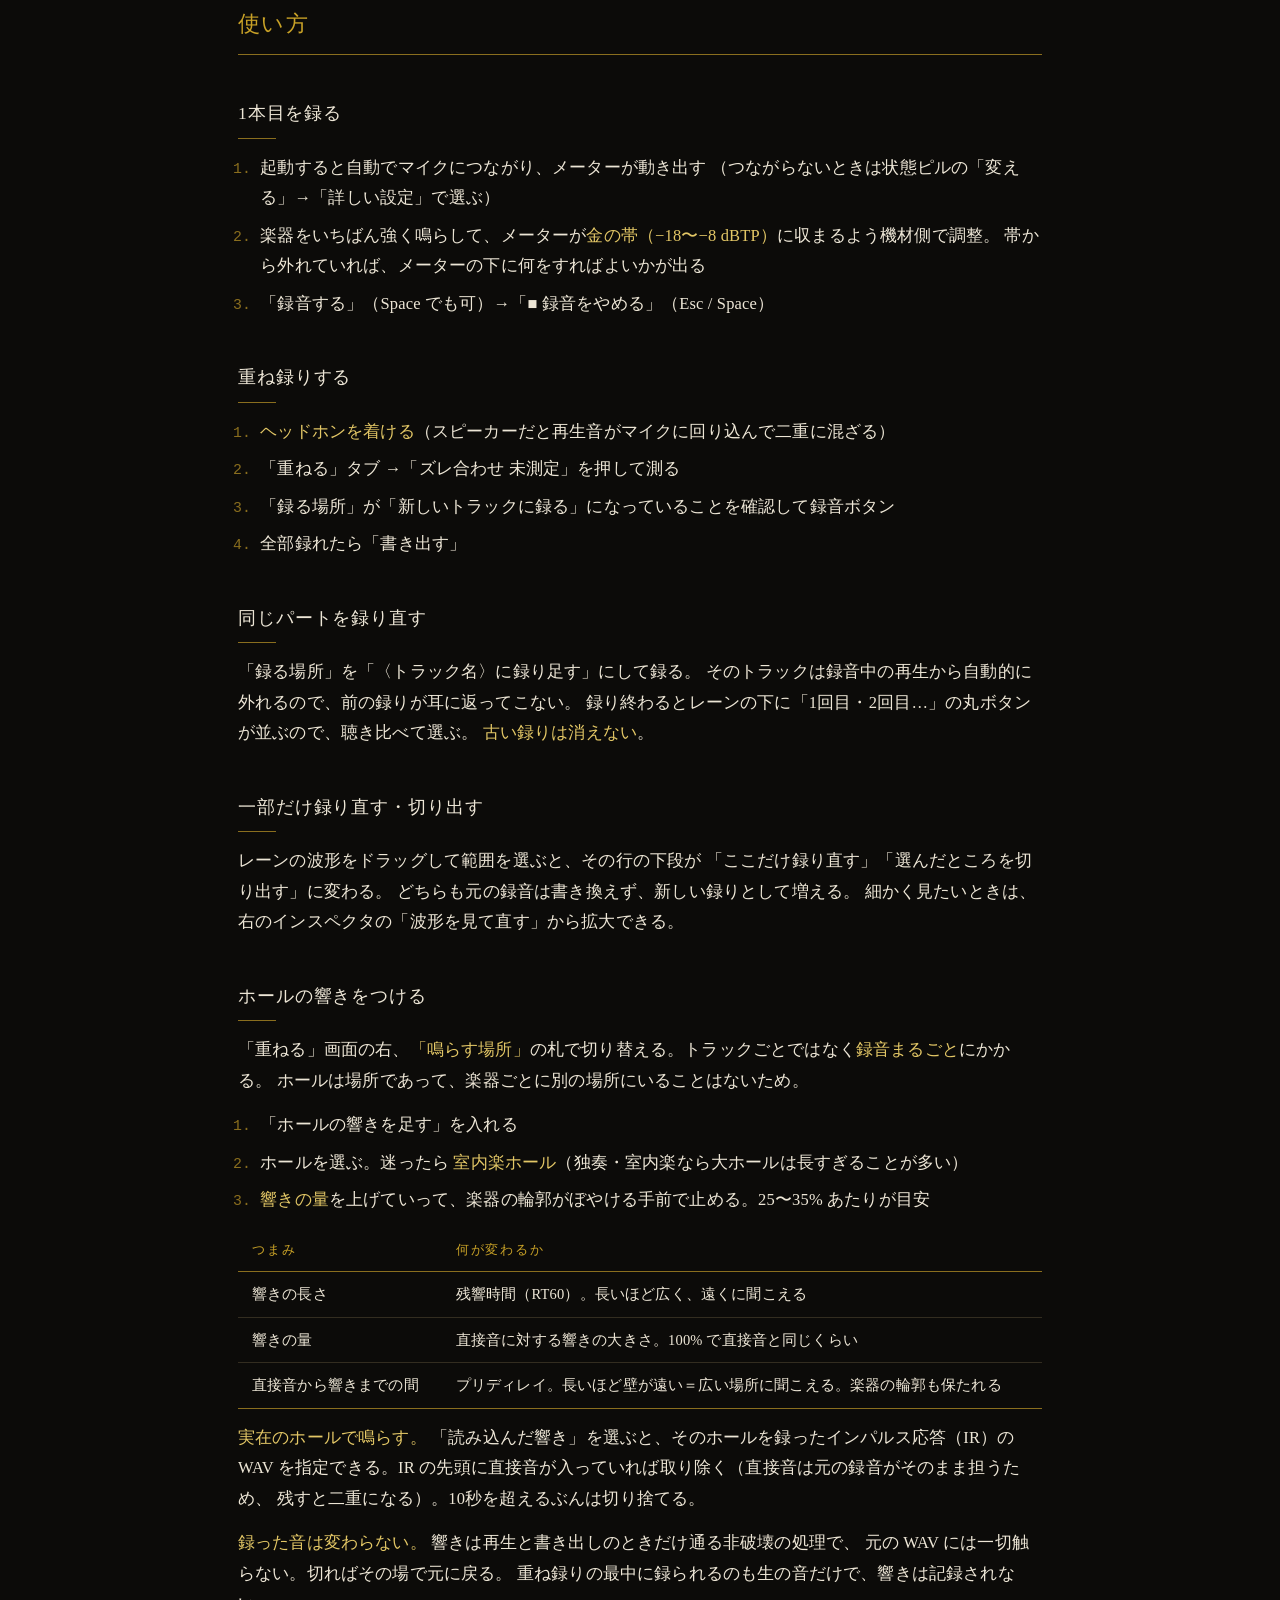
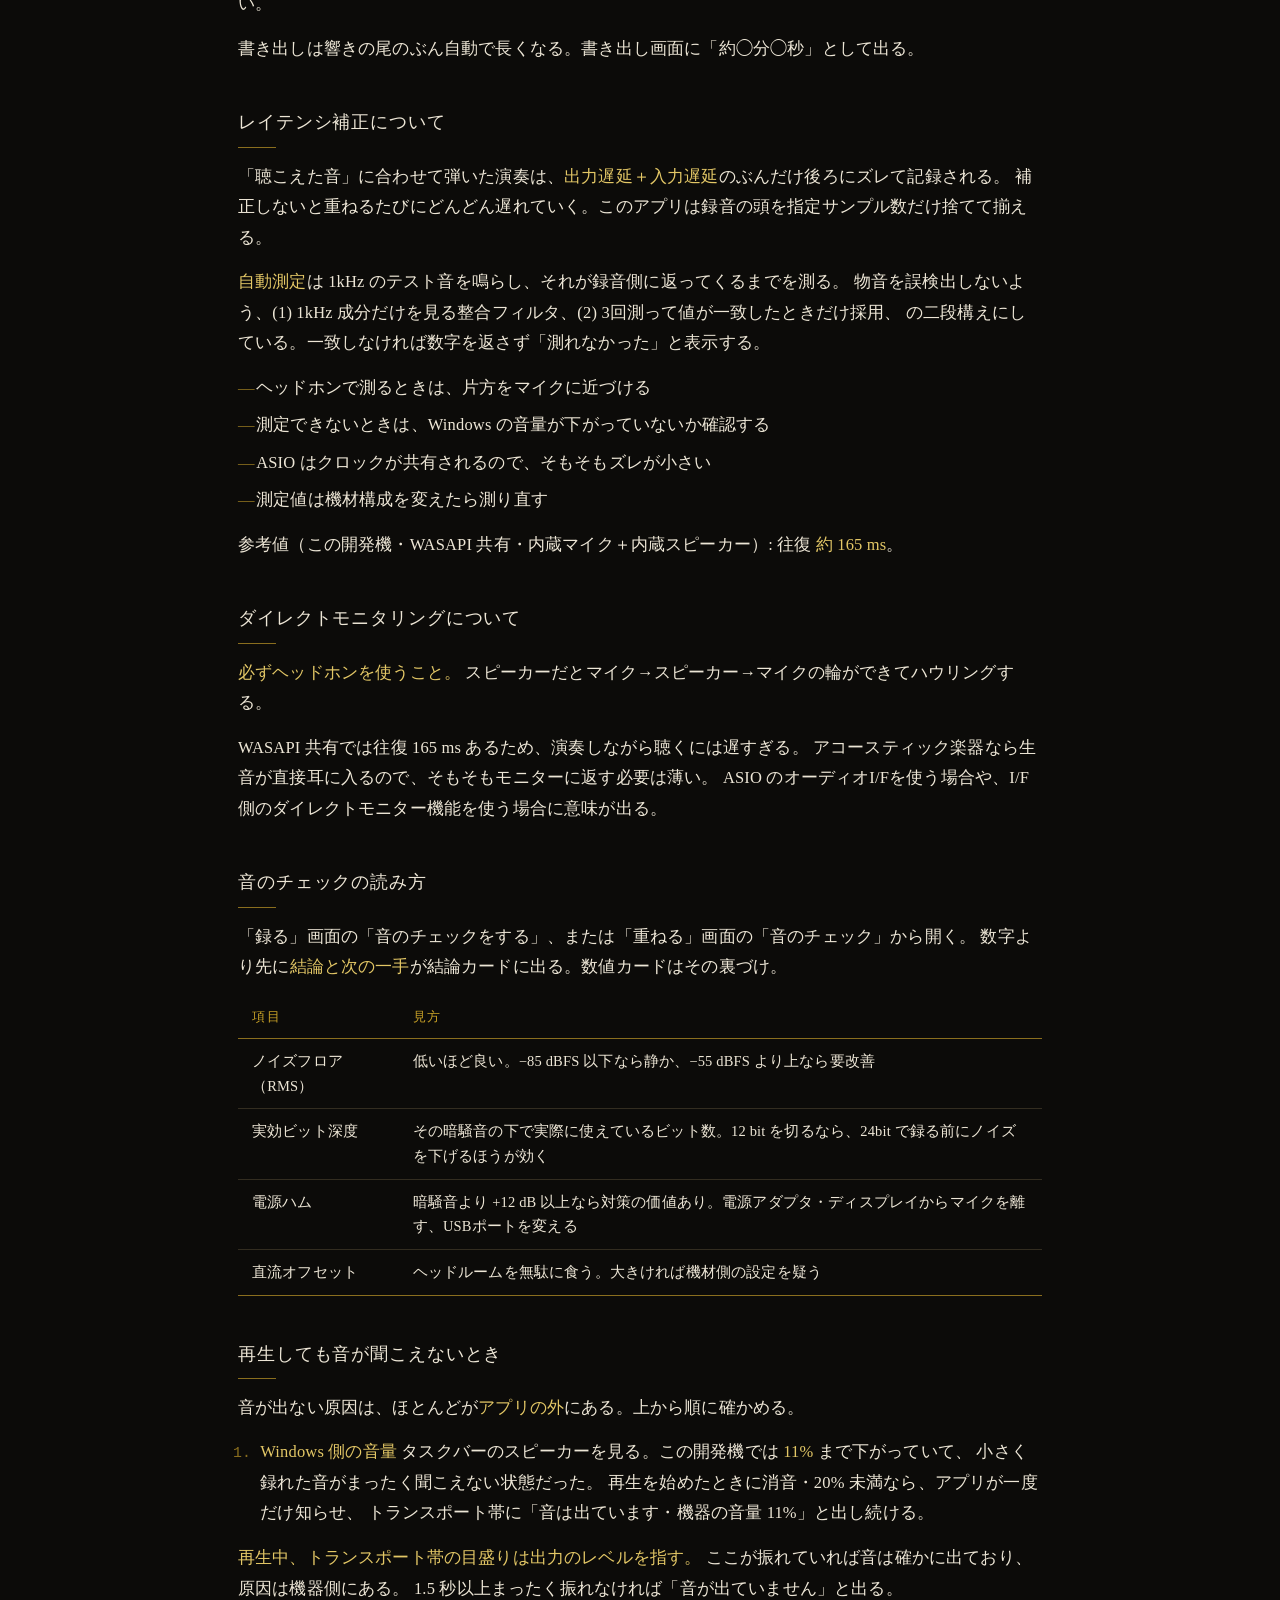
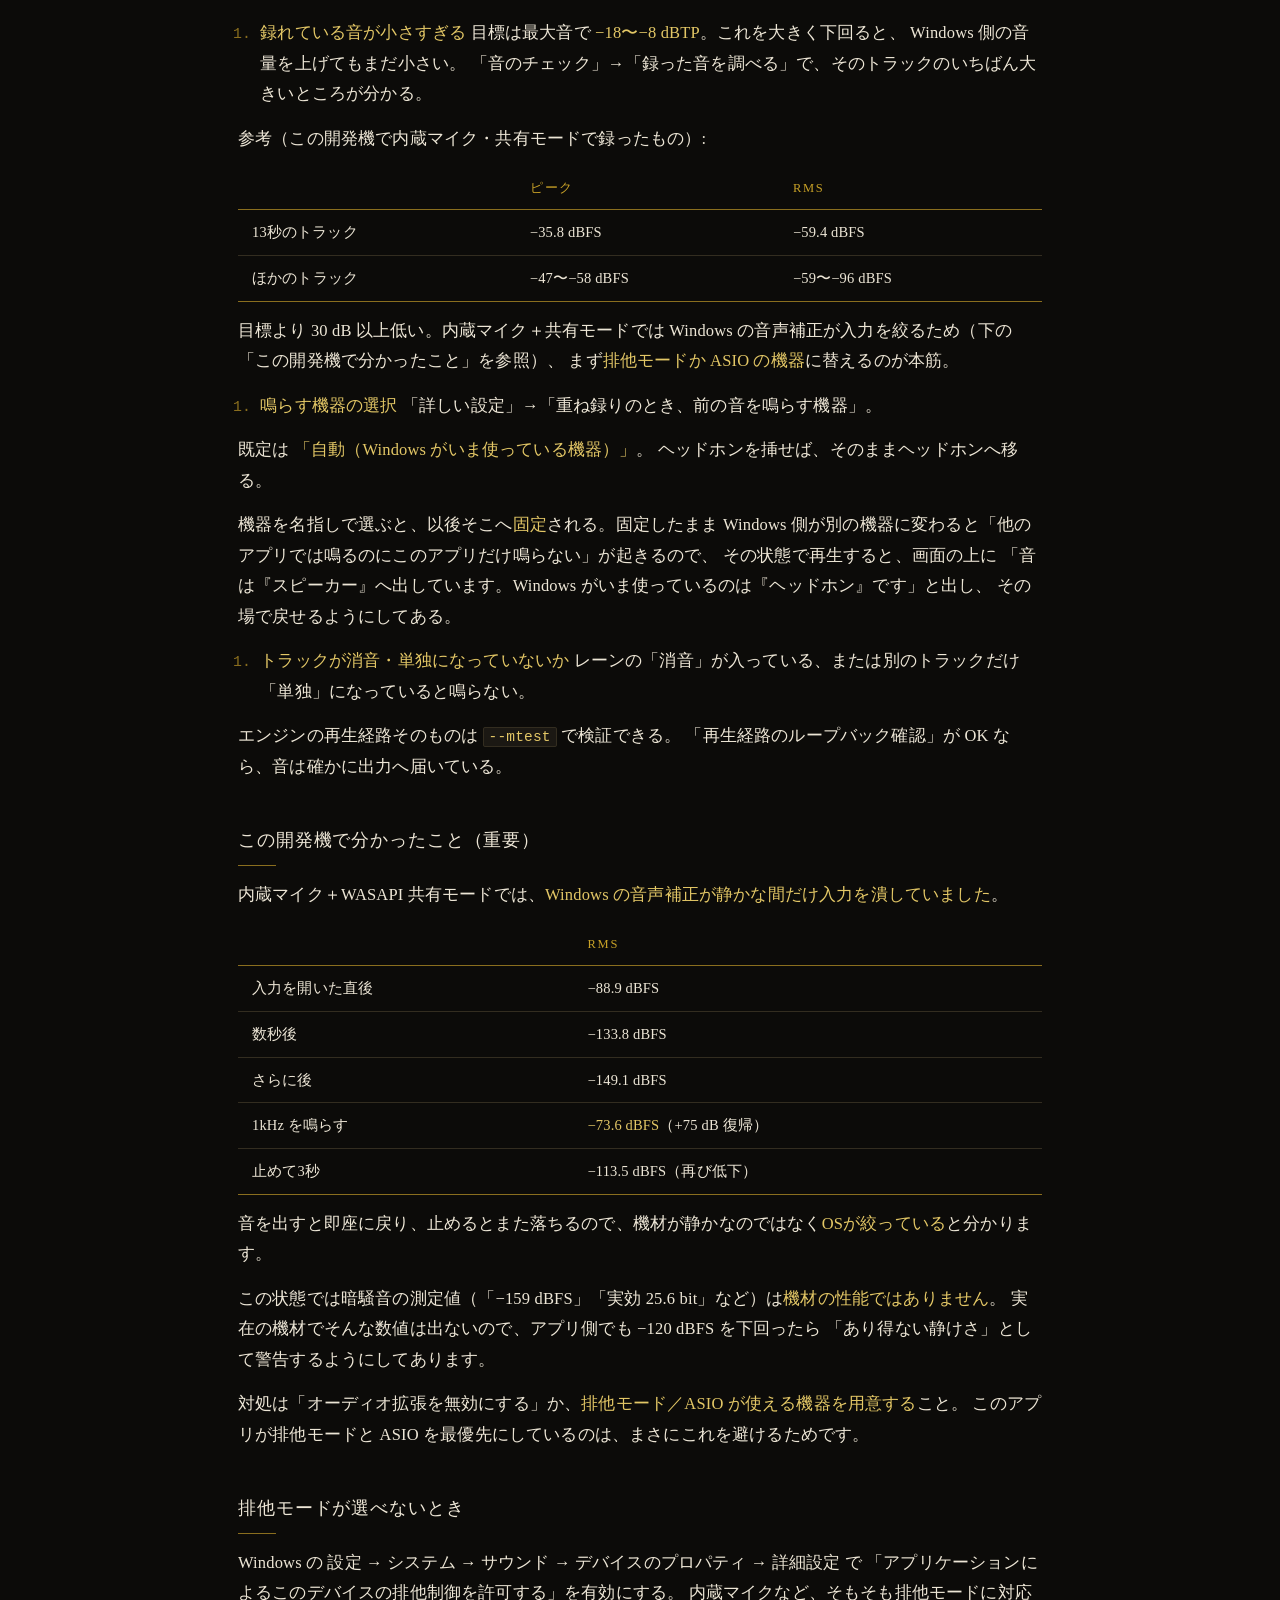
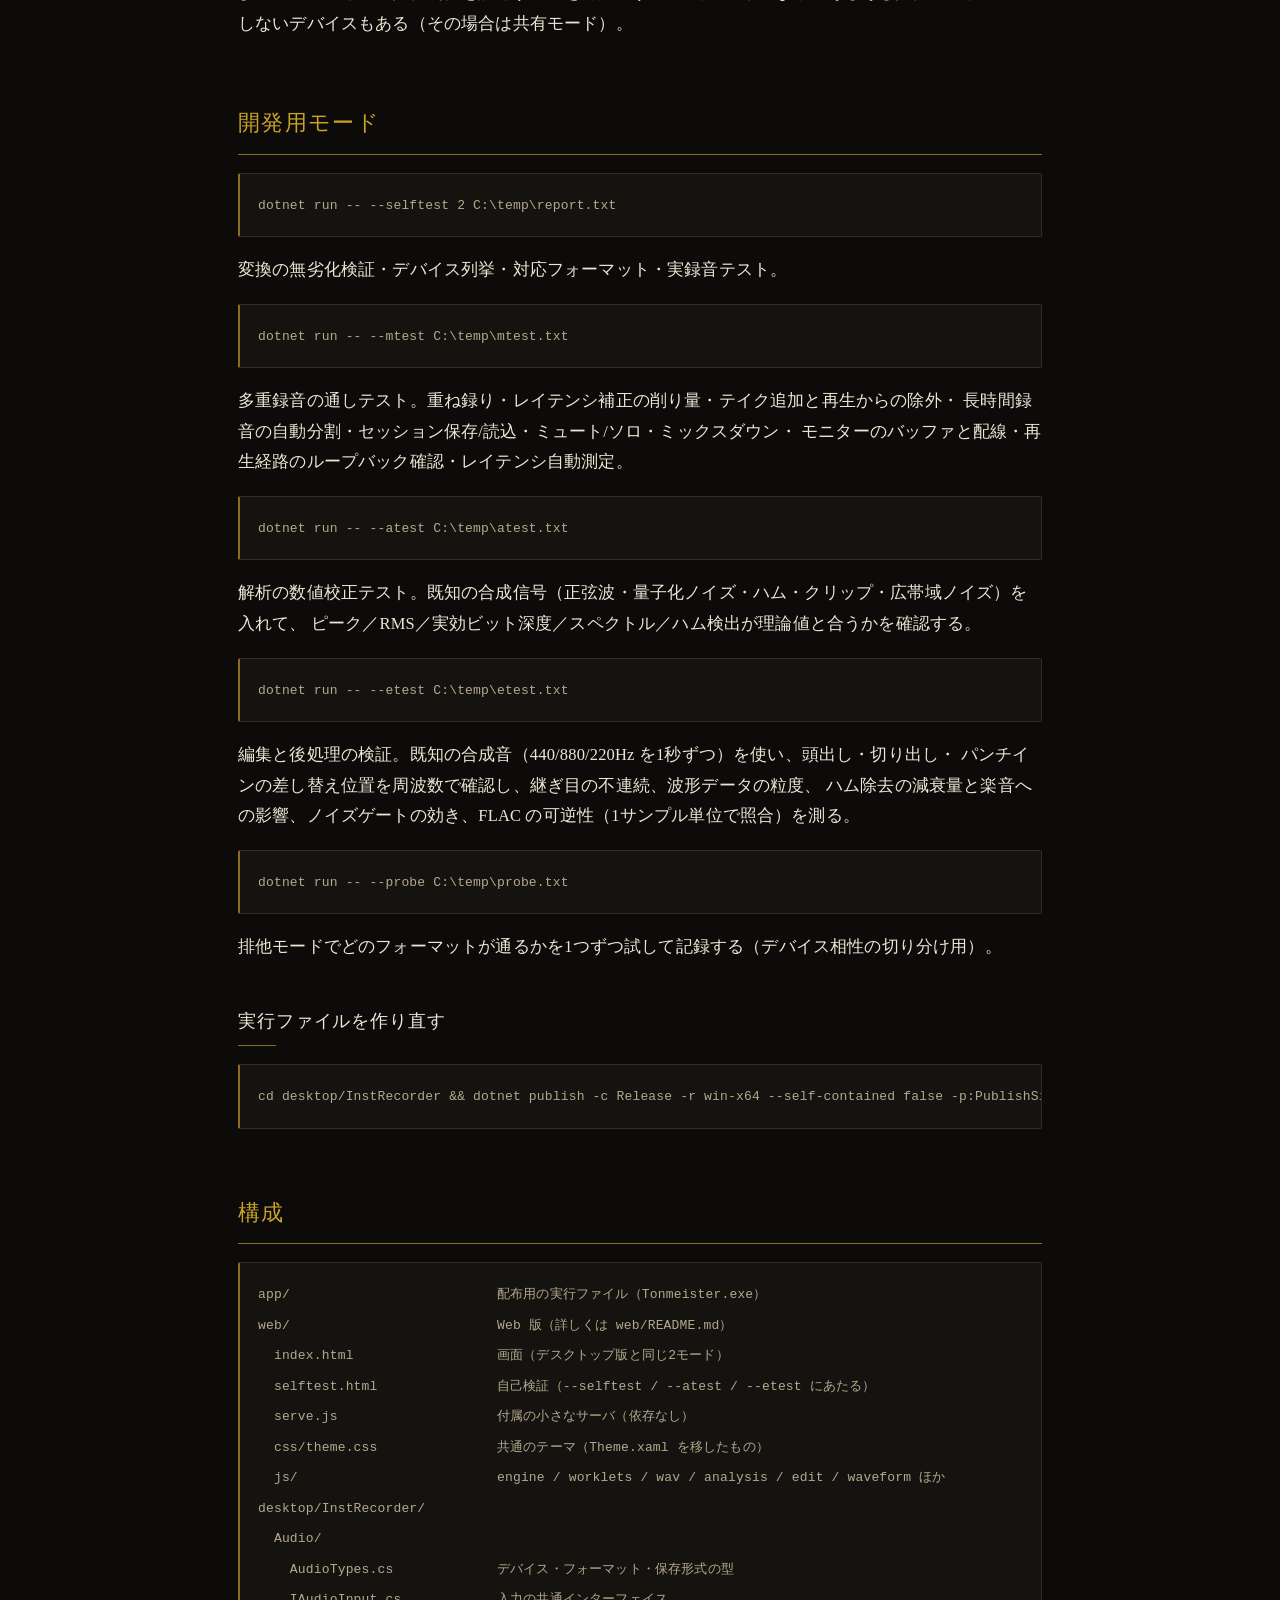
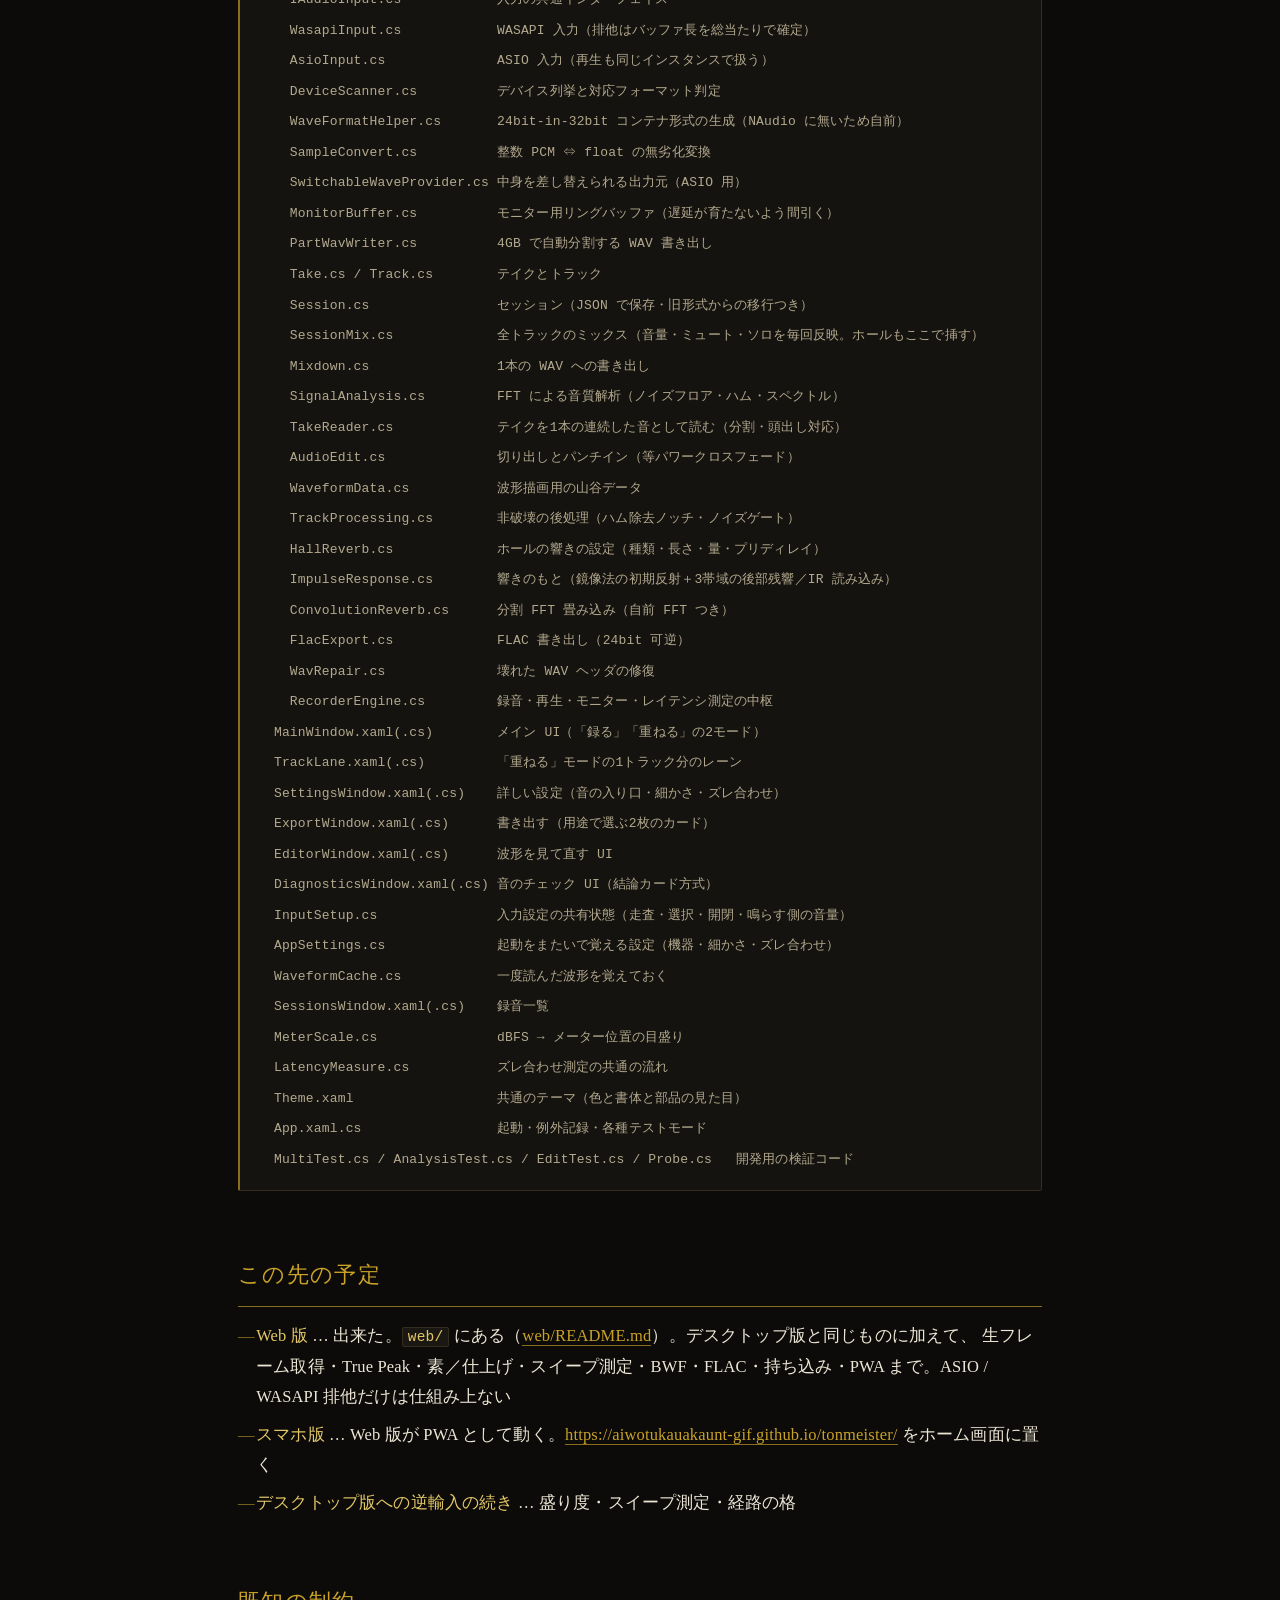
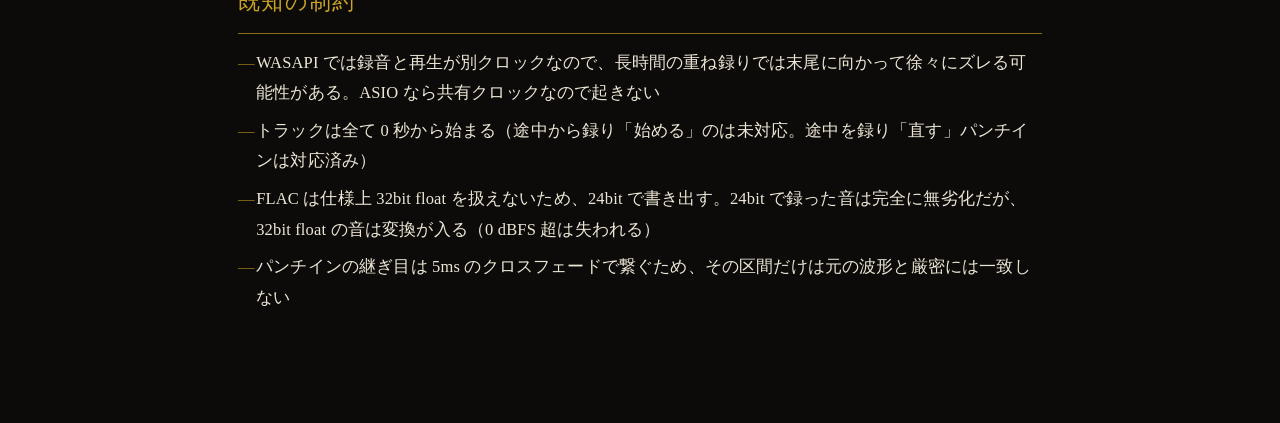
==== commit d6255260: "README に公開 URL を書く Co-Authored-By: Claude Opus 5 <noreply@anthropic.com>" ====
--- a/README.html
+++ b/README.html
@@ -163,7 +163,7 @@
 Windows デスクトップ版 → Web 版 → スマホ版 の順に作る。</p>
 <ul>
 <li><strong>Windows デスクトップ版</strong> … このページ。<code>app\Tonmeister.exe</code></li>
-<li><strong>Web 版</strong> … <code>web/</code>（<a href="web/README.md">web/README.md</a>）。<code>node web/serve.js</code> で開く。
+<li><strong>Web 版</strong> … <code>web/</code>（<a href="web/README.md">web/README.md</a>）。公開版 <a href="https://aiwotukauakaunt-gif.github.io/tonmeister/">https://aiwotukauakaunt-gif.github.io/tonmeister/</a>、手元では <code>node web/serve.js</code>。
   生フレーム取得（再標本化ゼロ）・True Peak・OPFS への同期追記・「素／仕上げ」の2層（段階ダイヤル・ホールの響き・盛り度の実測・B で瞬時に素）。keyboard への統合はこちらが元になる</li>
 </ul>
 <h2 id="s1">起動</h2>
@@ -726,7 +726,7 @@
 <ul>
 <li><strong>Web 版</strong> … 出来た。<code>web/</code> にある（<a href="web/README.md">web/README.md</a>）。デスクトップ版と同じものに加えて、
   生フレーム取得・True Peak・素／仕上げ・スイープ測定・BWF・FLAC・持ち込み・PWA まで。ASIO / WASAPI 排他だけは仕組み上ない</li>
-<li><strong>スマホ版</strong> … Web 版が PWA として動く。公開（https）してホーム画面に置く</li>
+<li><strong>スマホ版</strong> … Web 版が PWA として動く。<a href="https://aiwotukauakaunt-gif.github.io/tonmeister/">https://aiwotukauakaunt-gif.github.io/tonmeister/</a> をホーム画面に置く</li>
 <li><strong>デスクトップ版への逆輸入の続き</strong> … 盛り度・スイープ測定・経路の格</li>
 </ul>
 <h2 id="s9">既知の制約</h2>
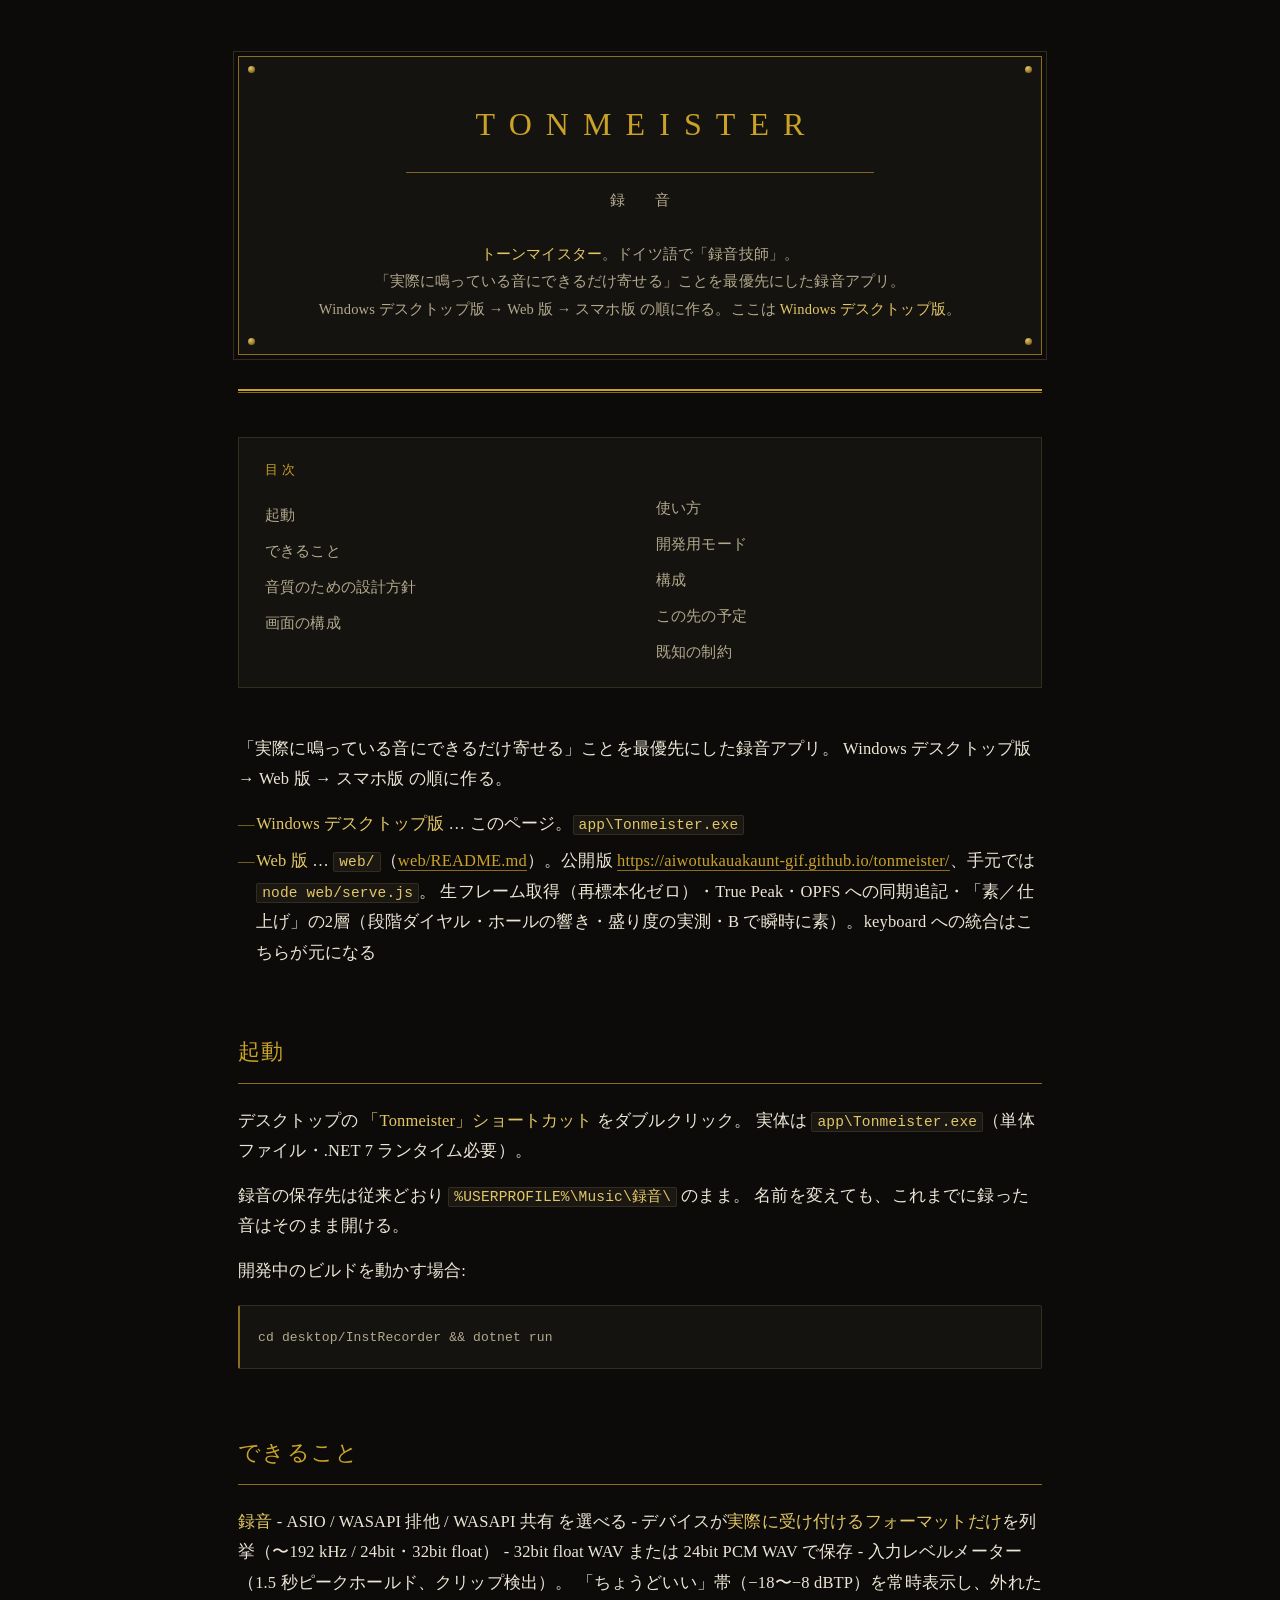
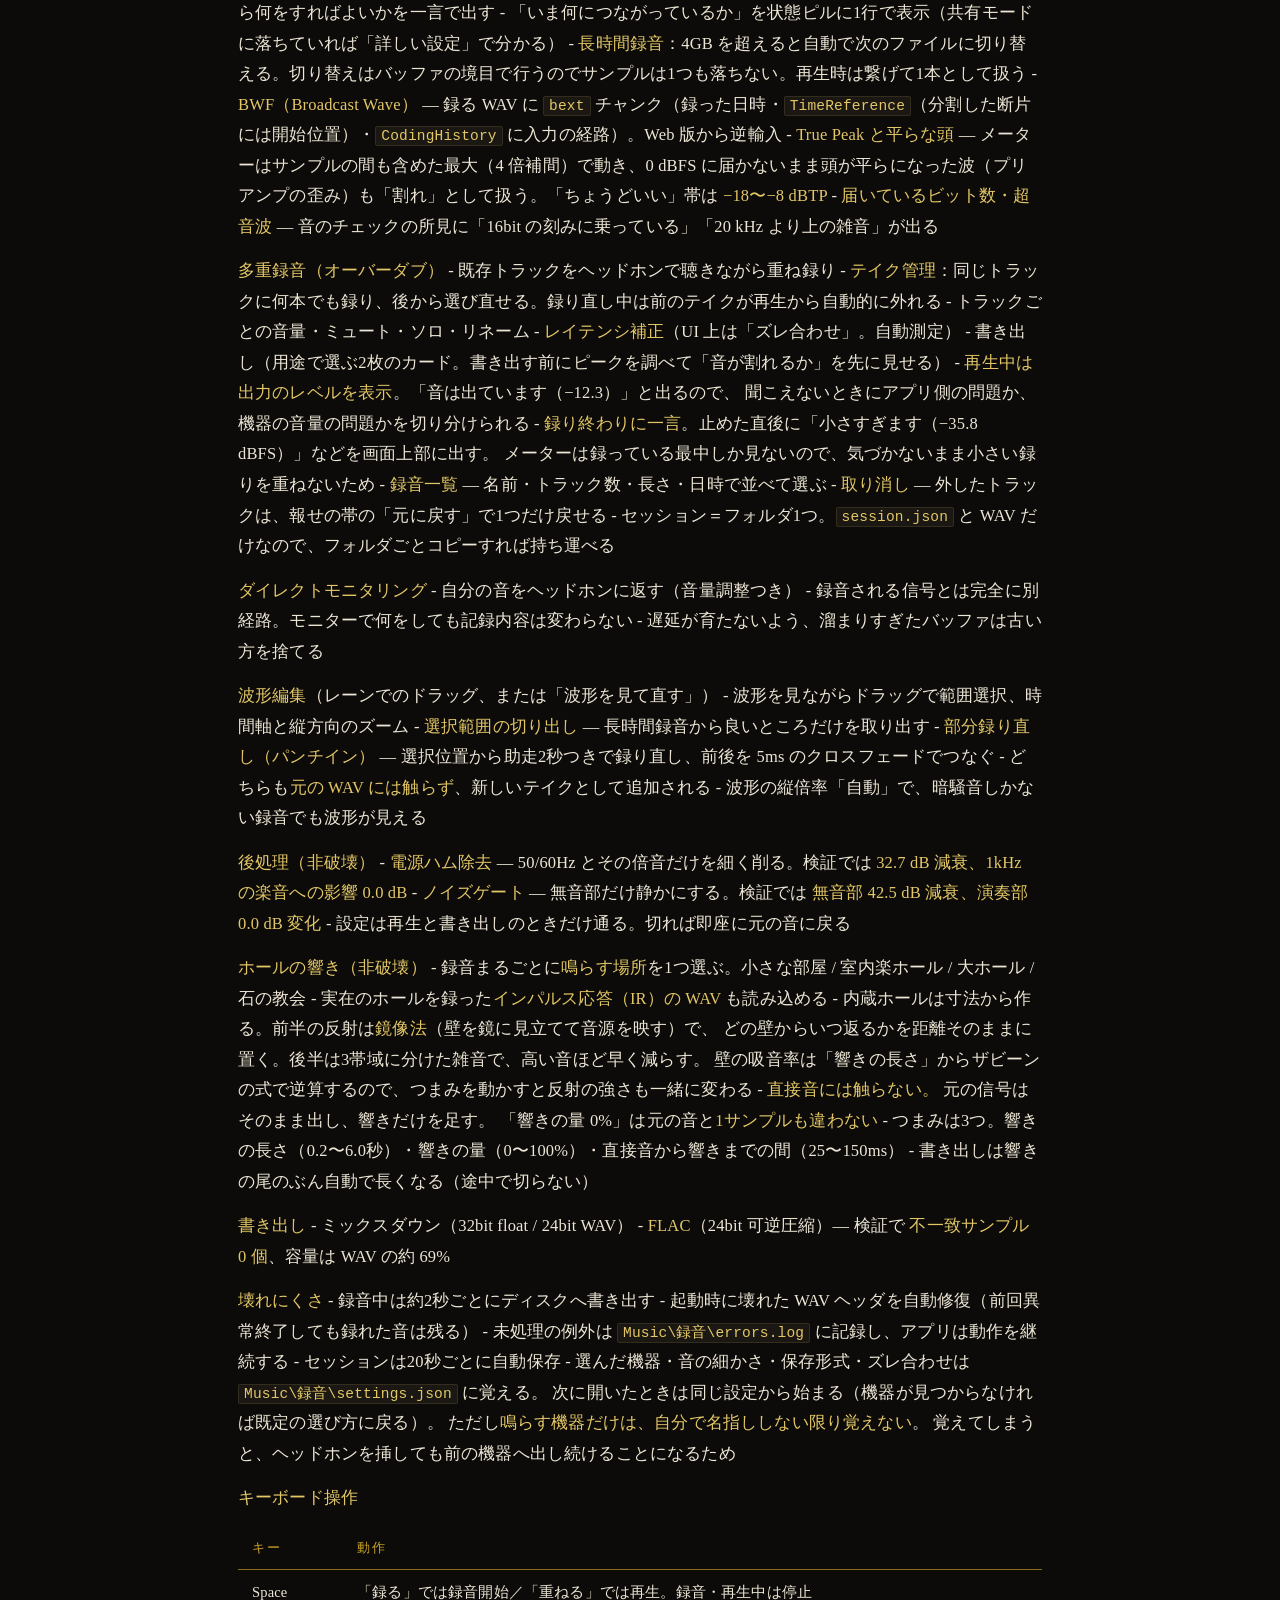
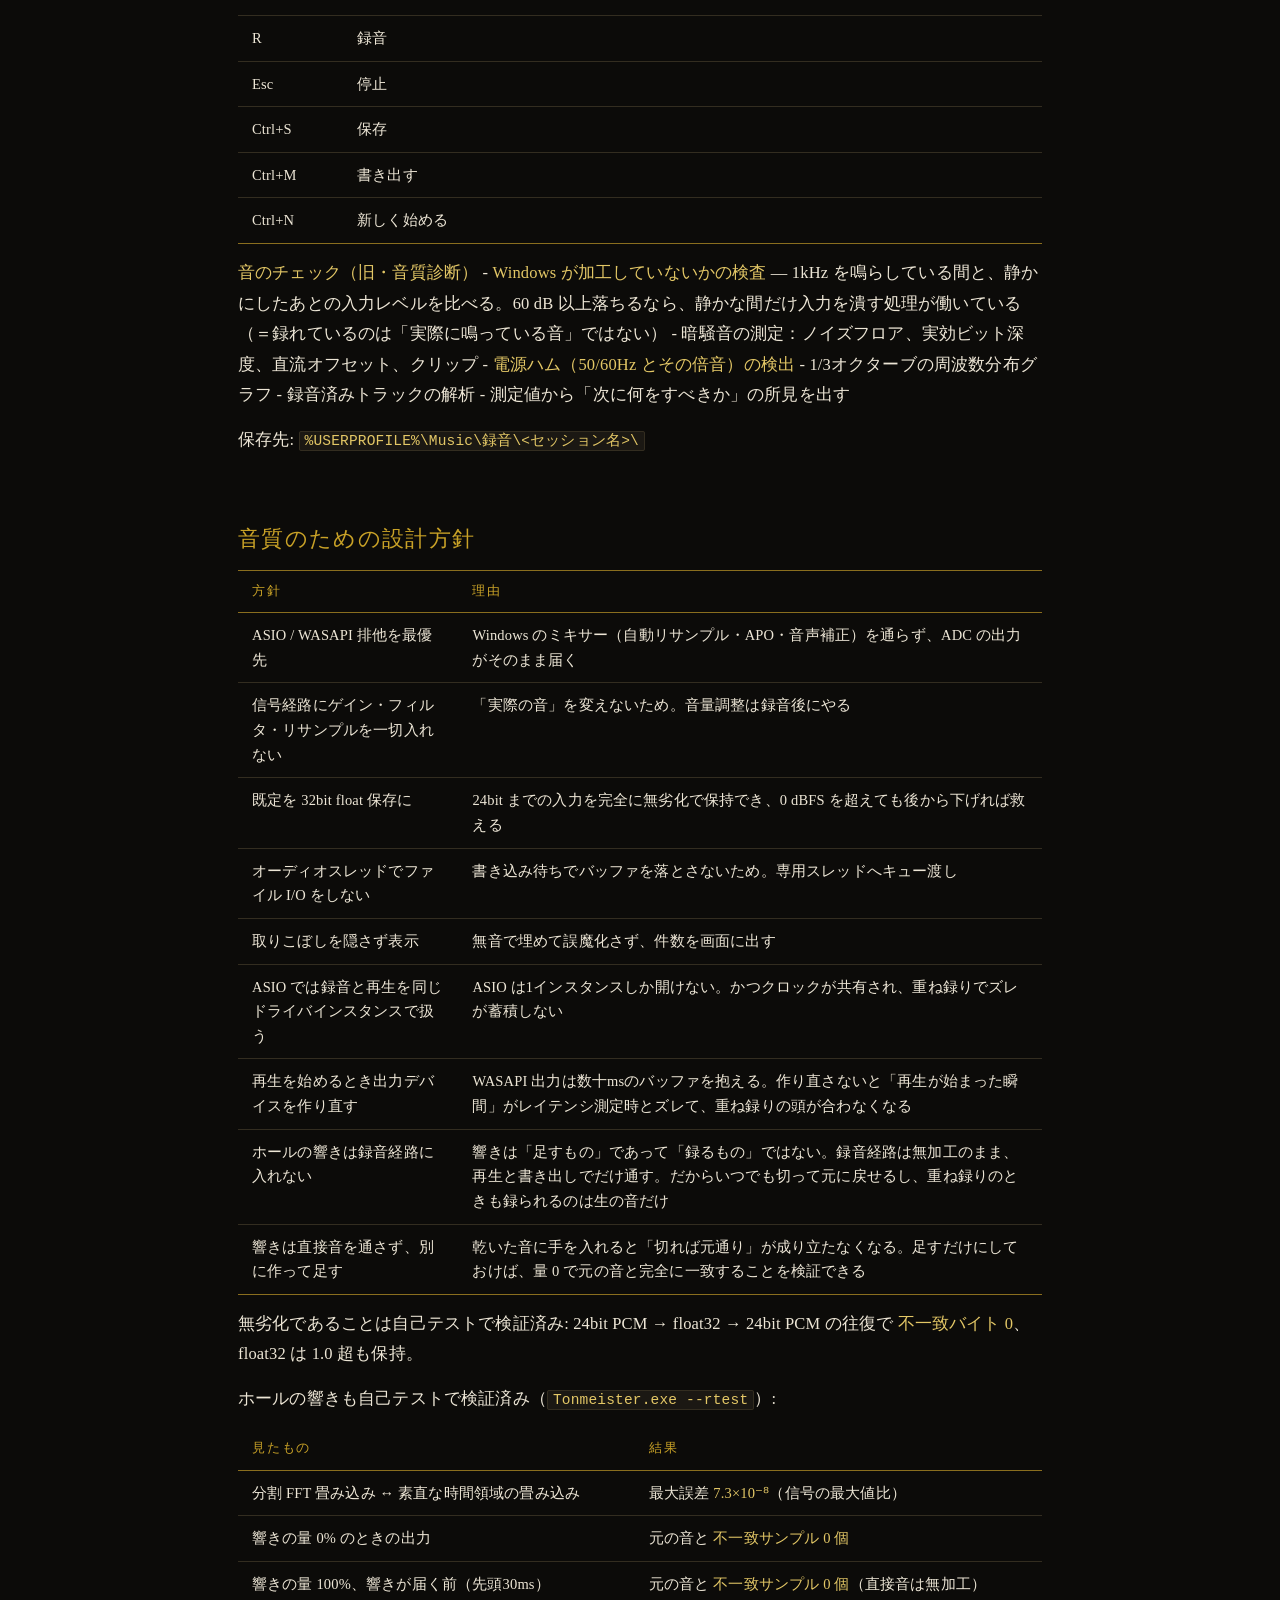
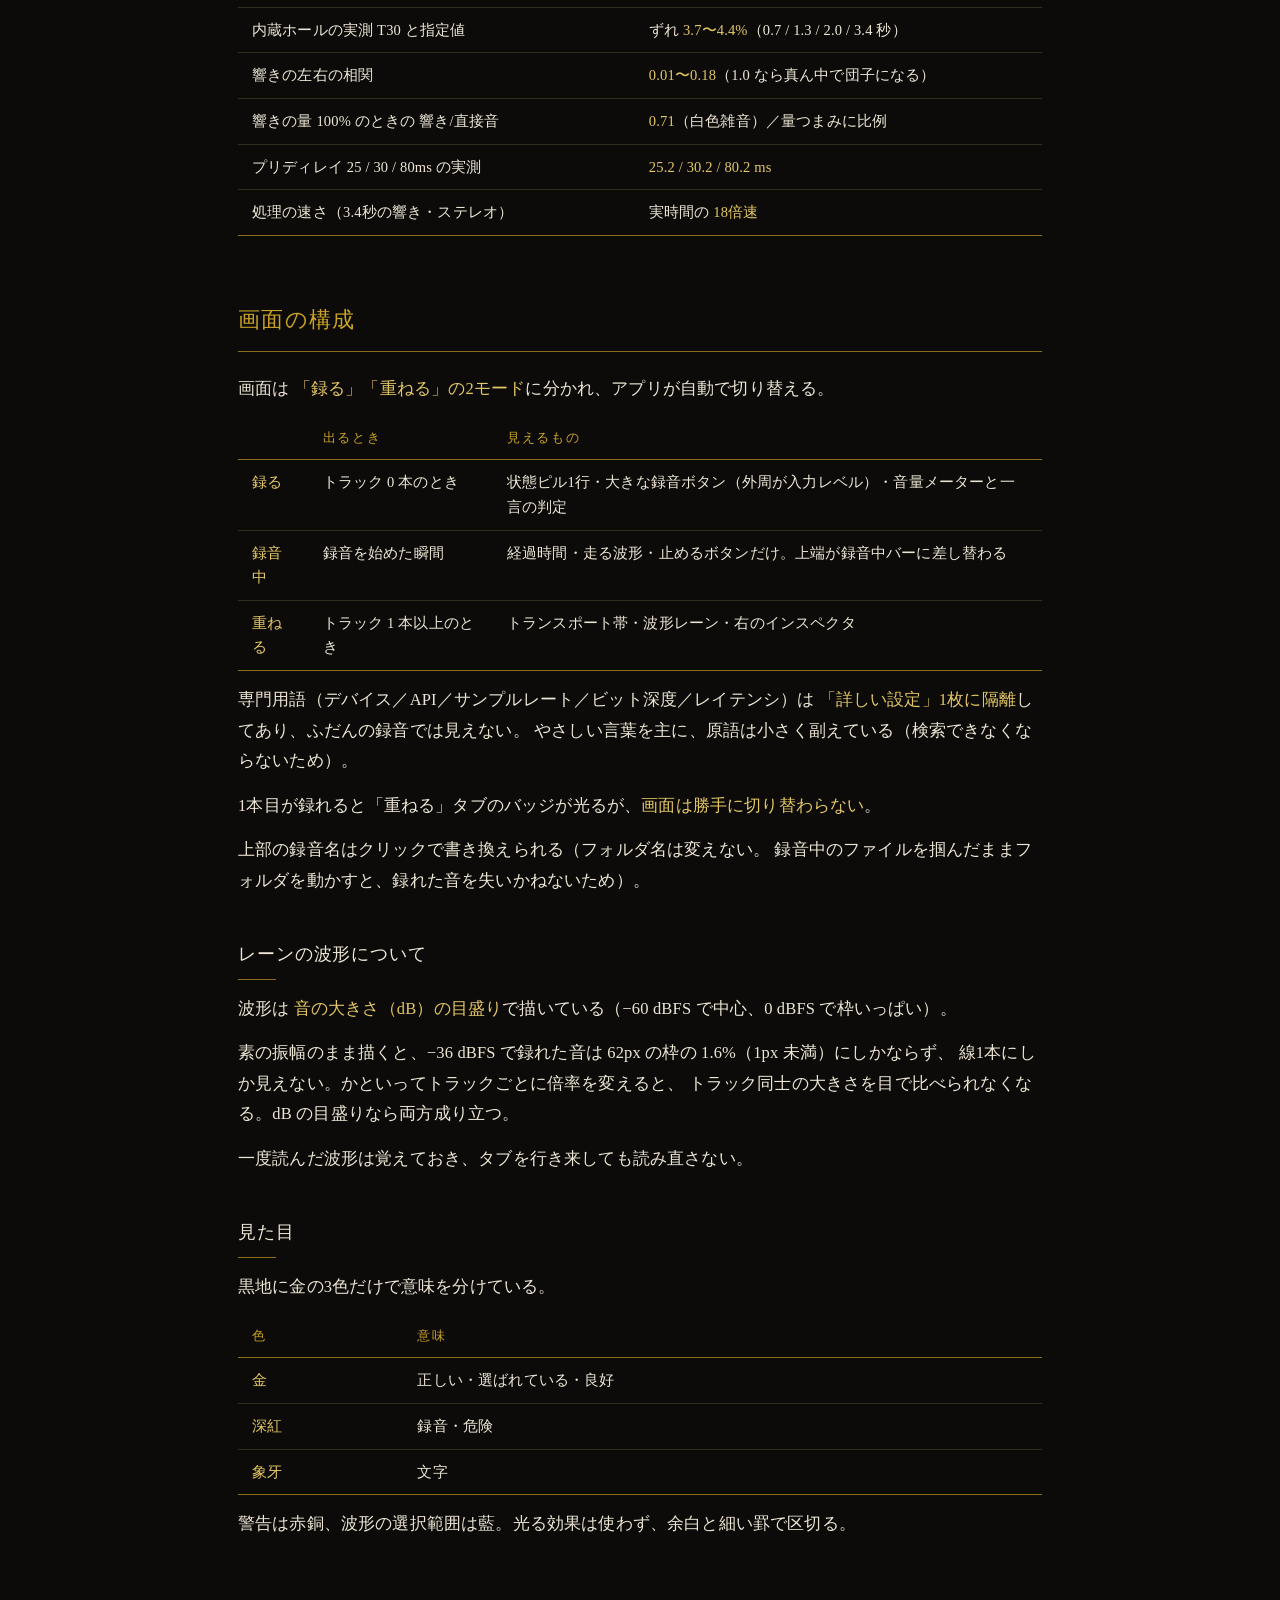
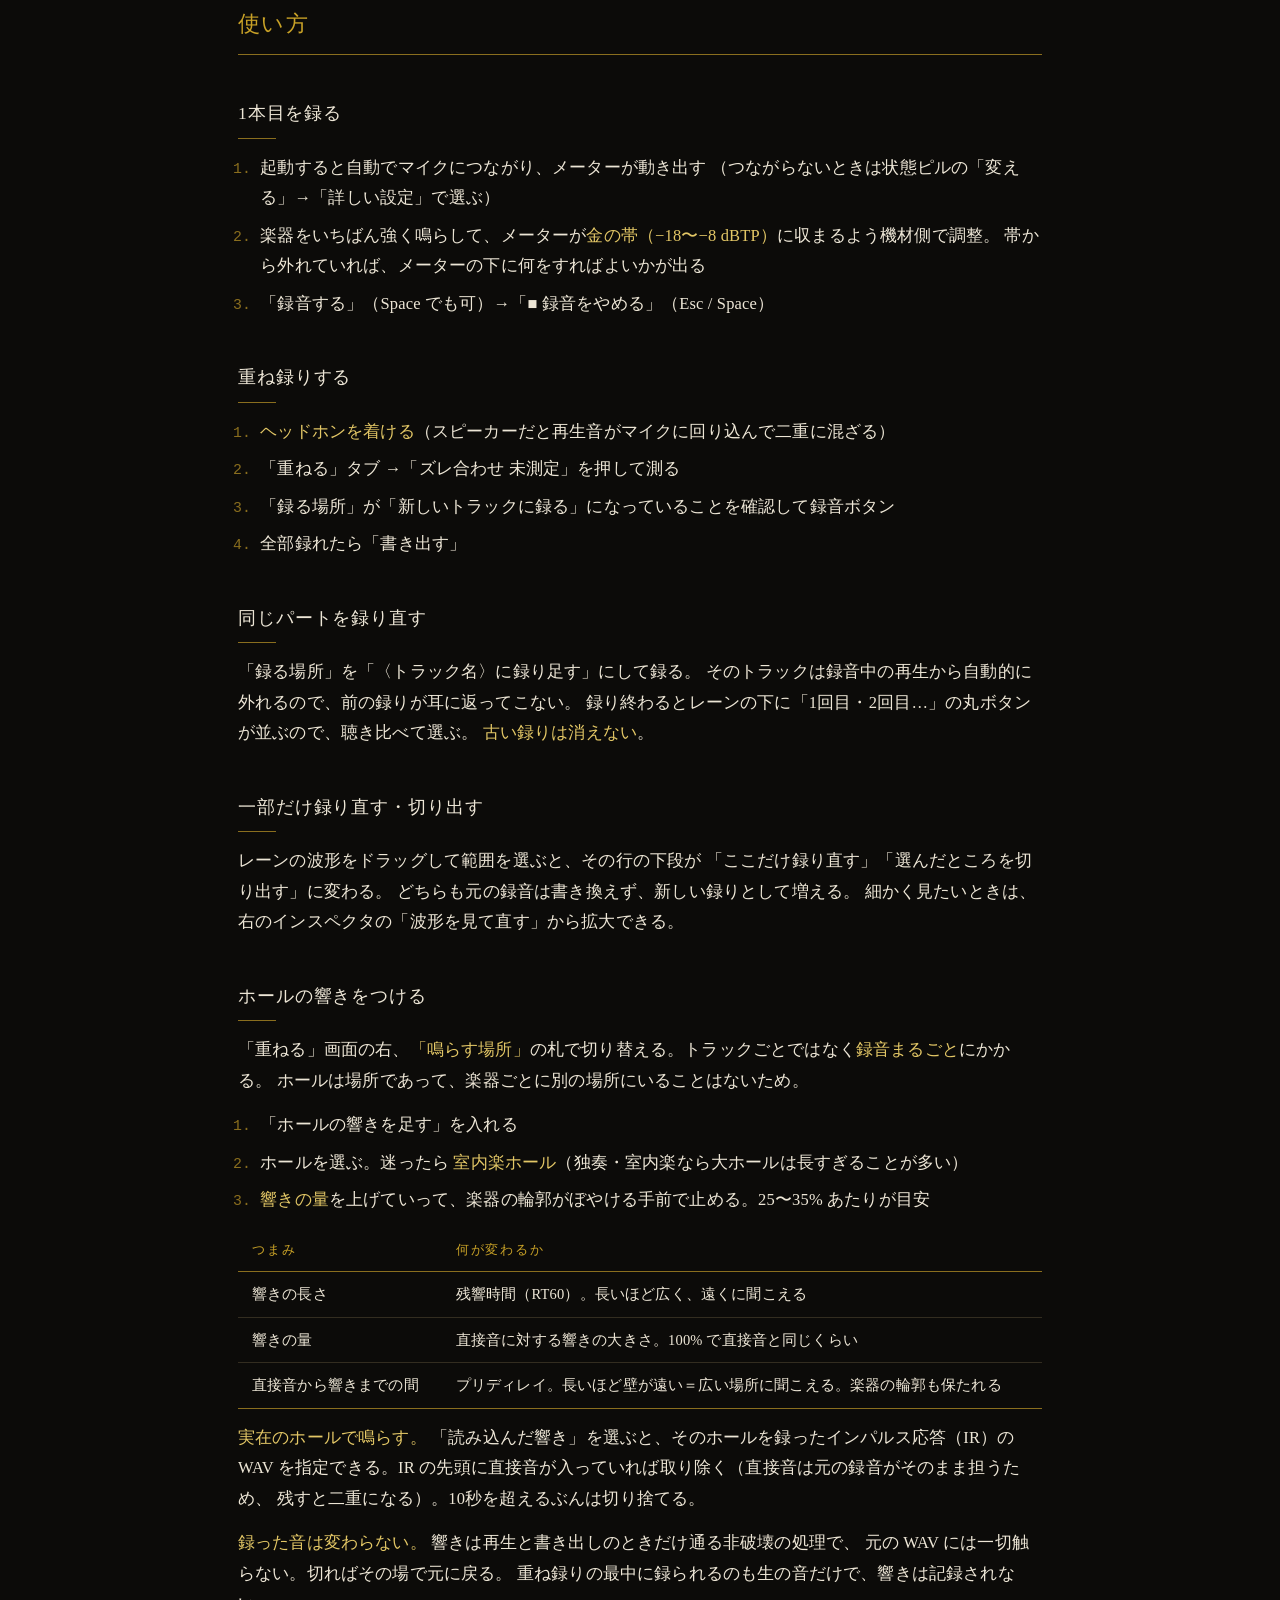
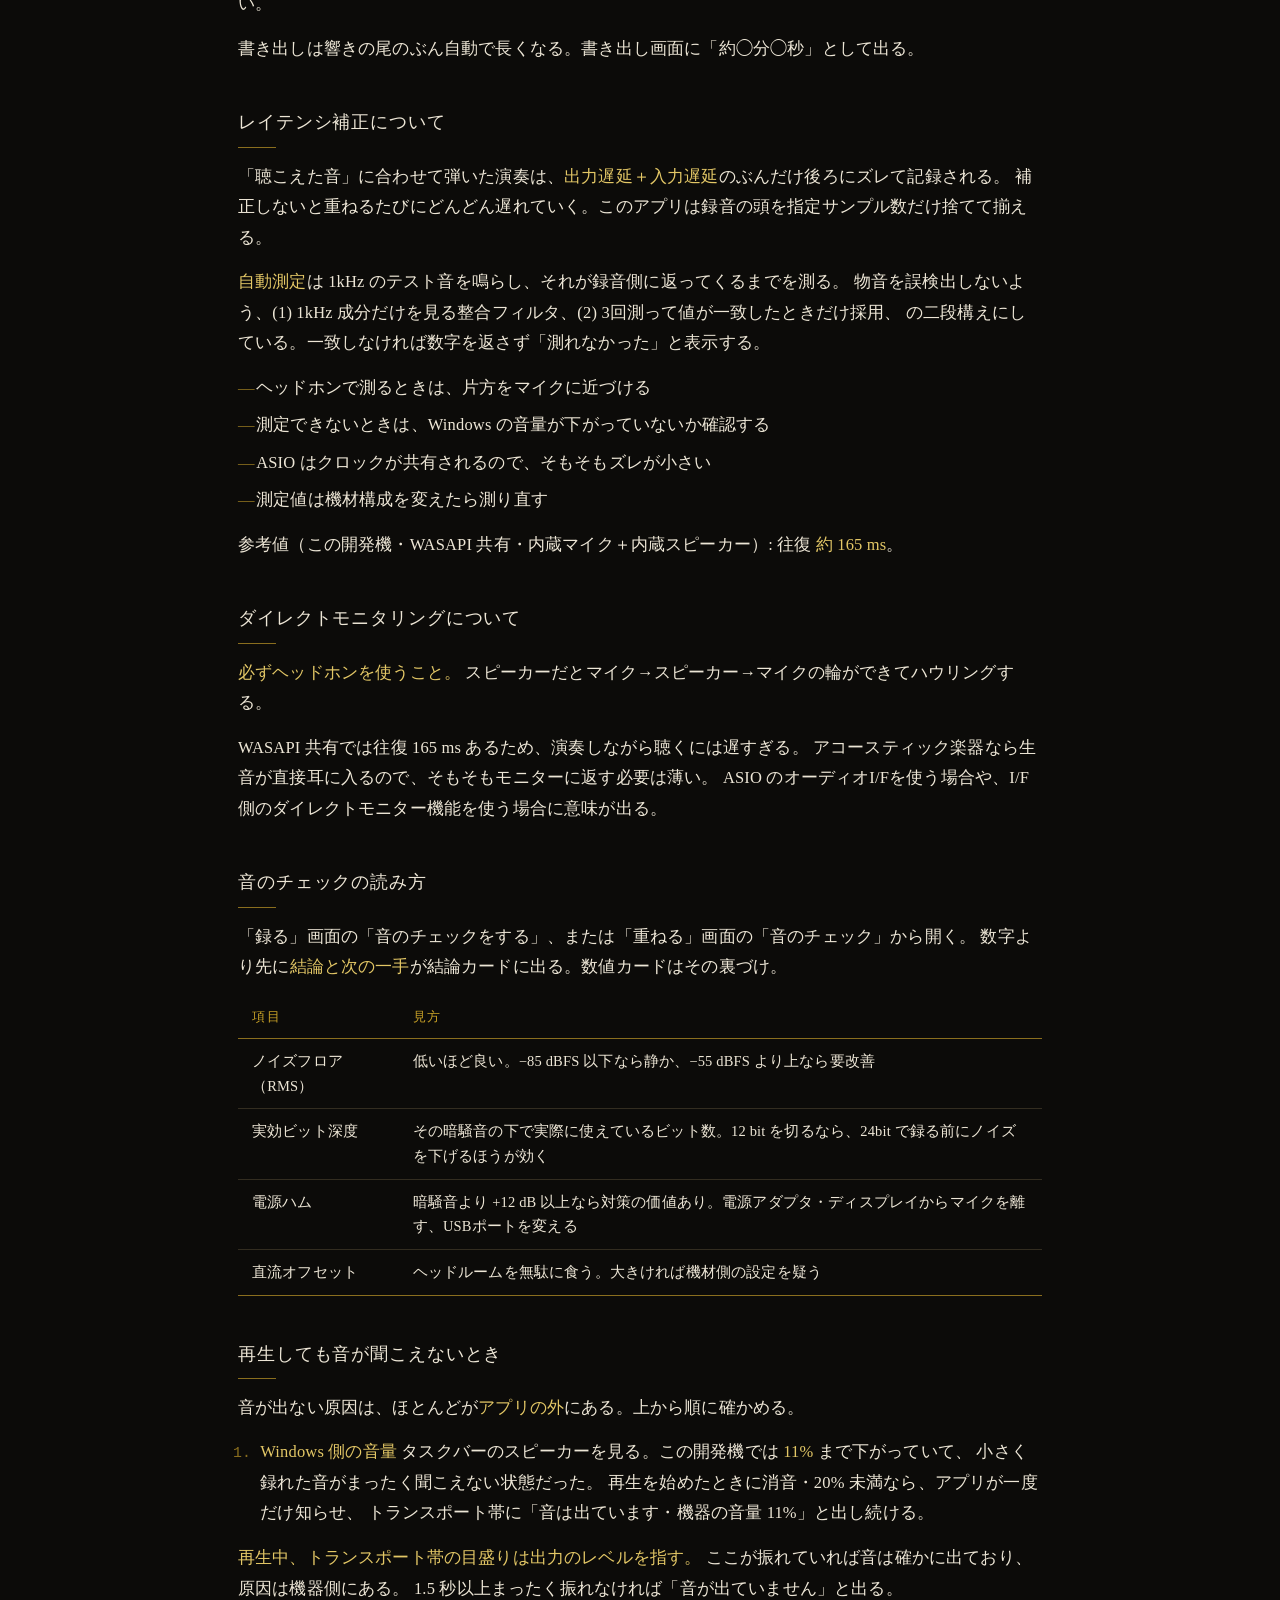
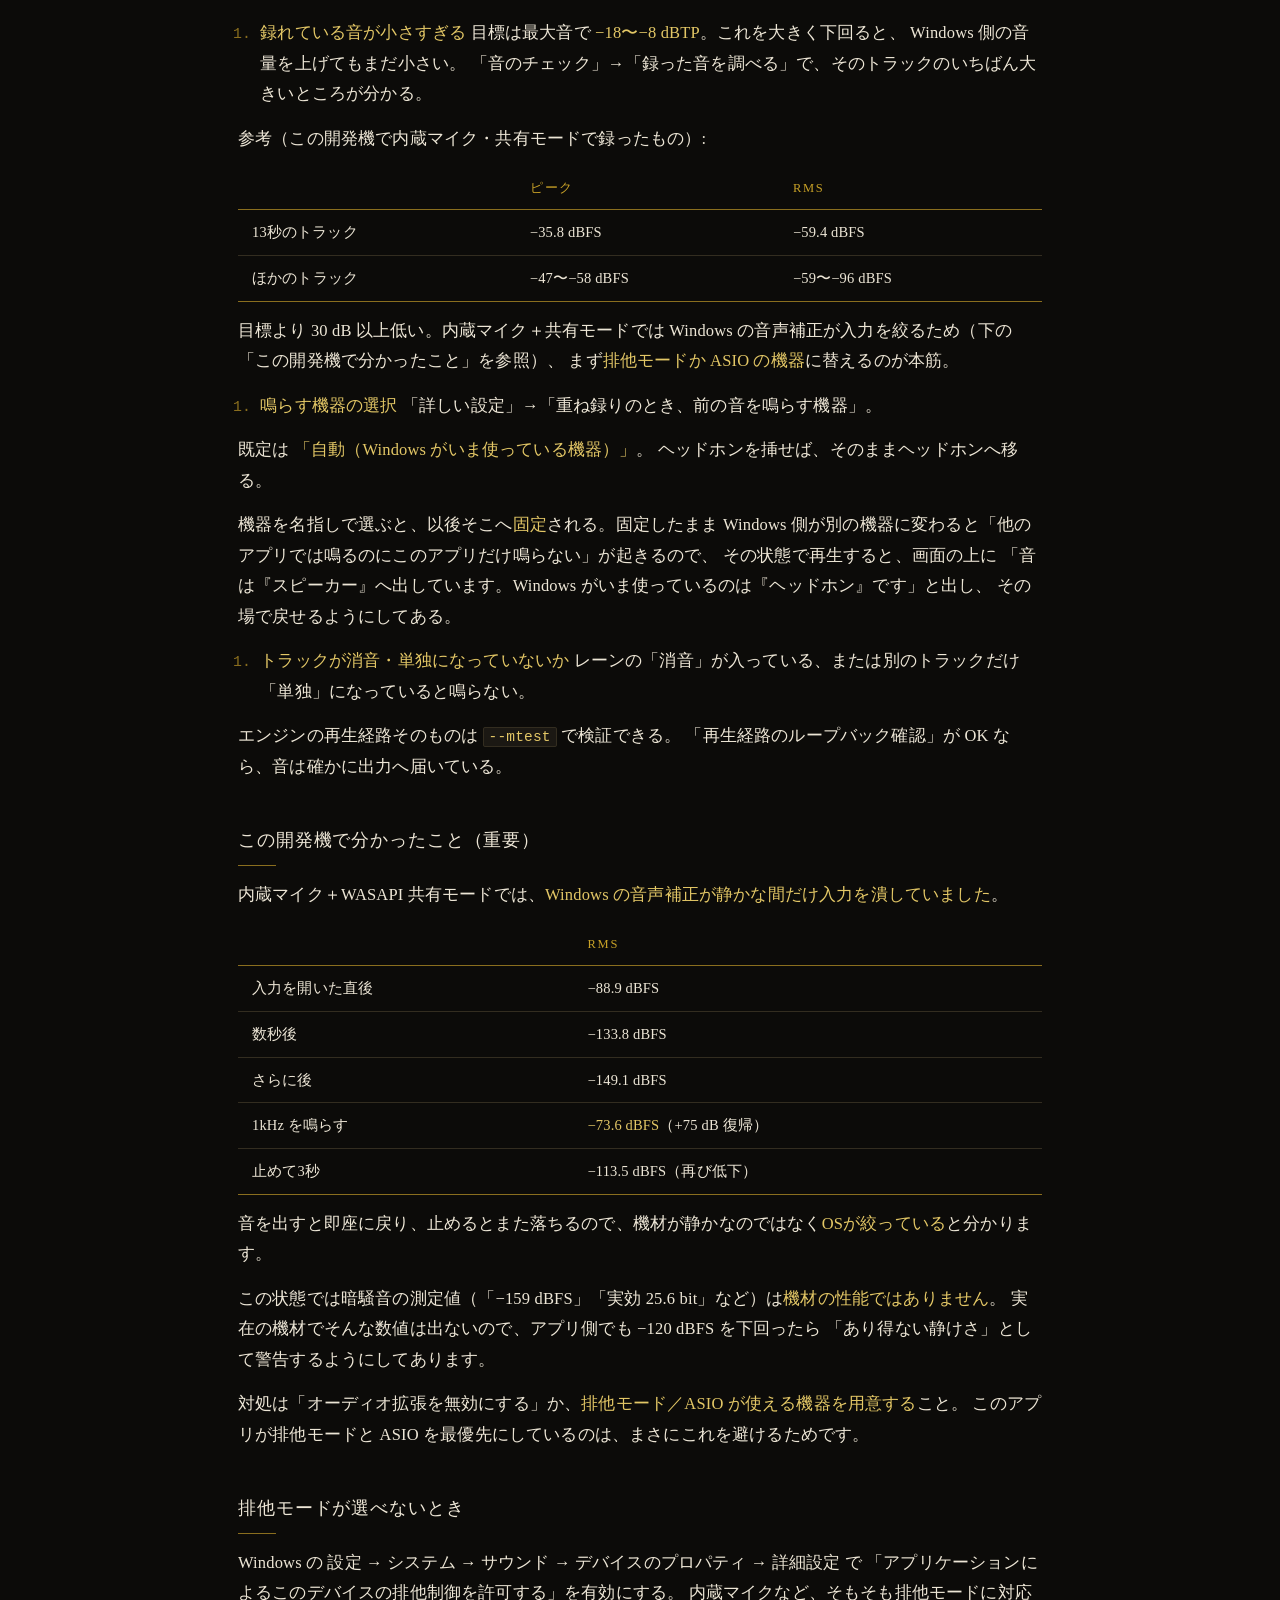
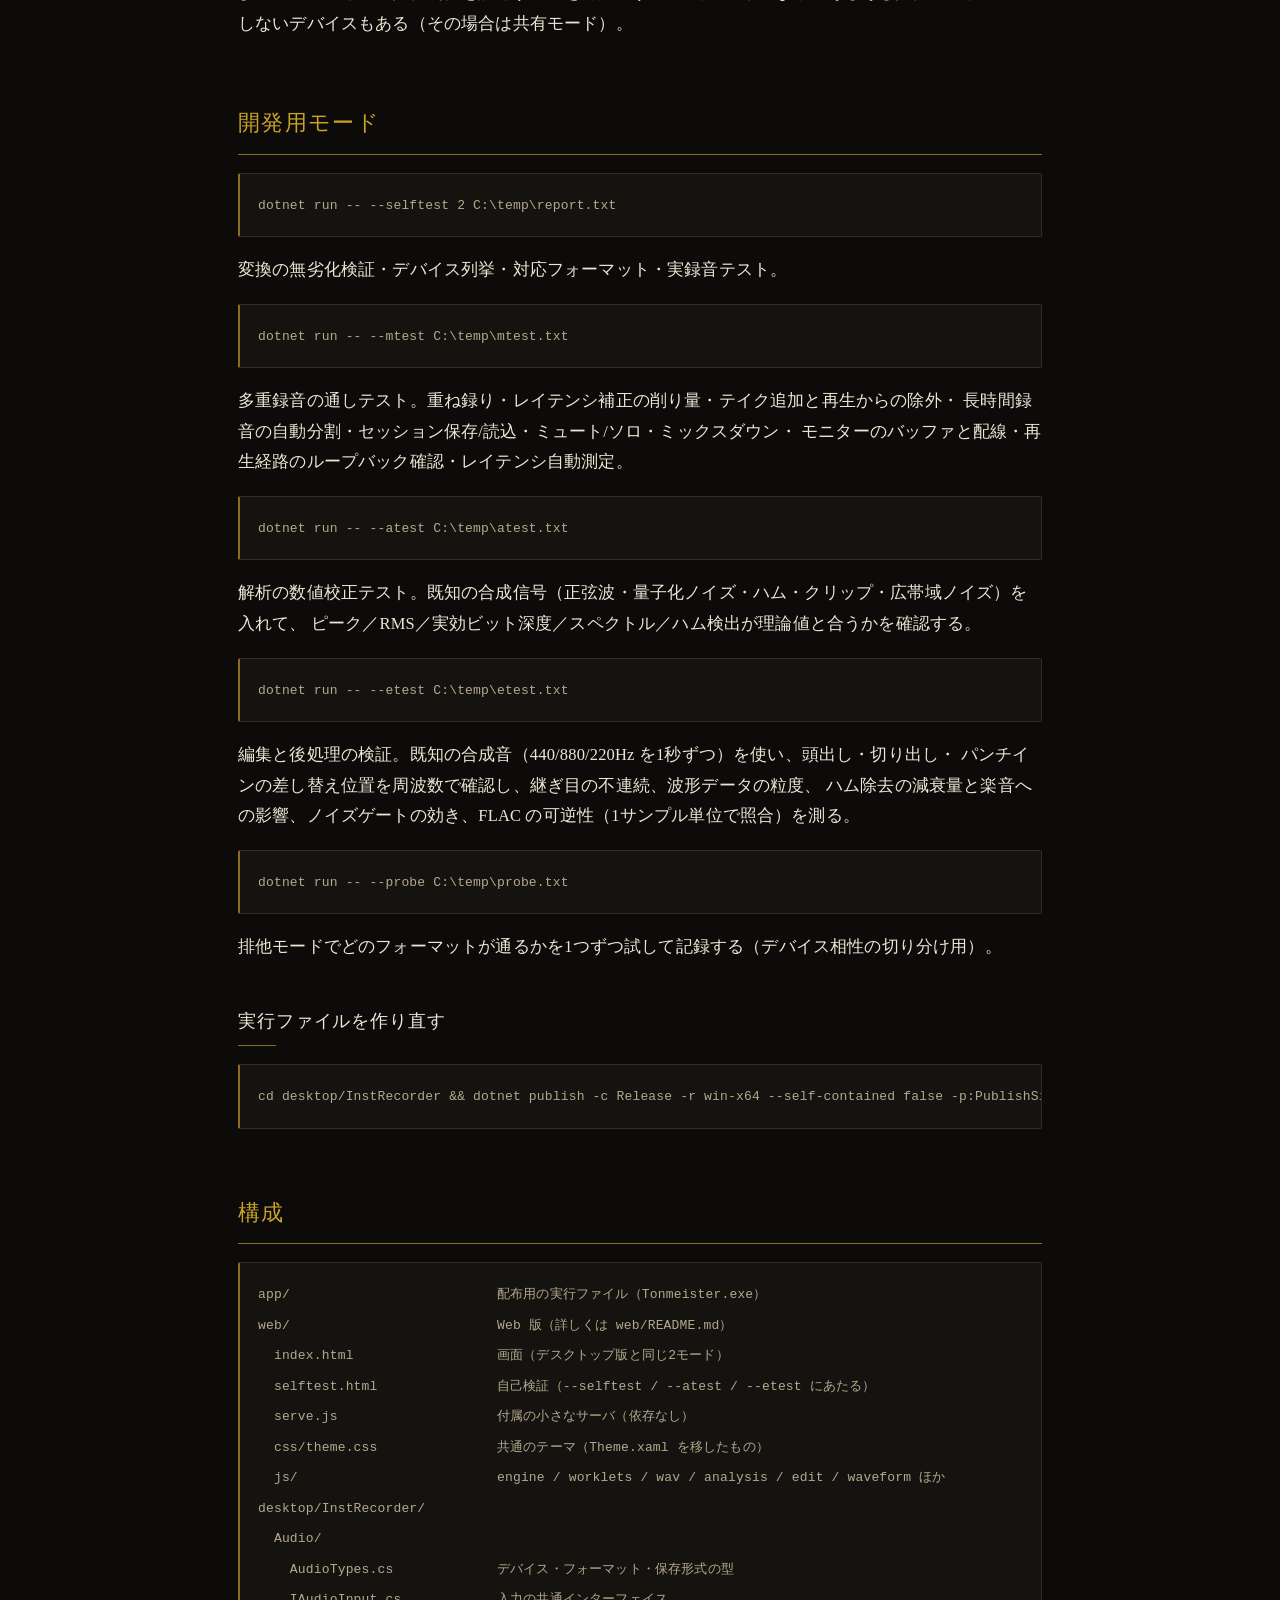
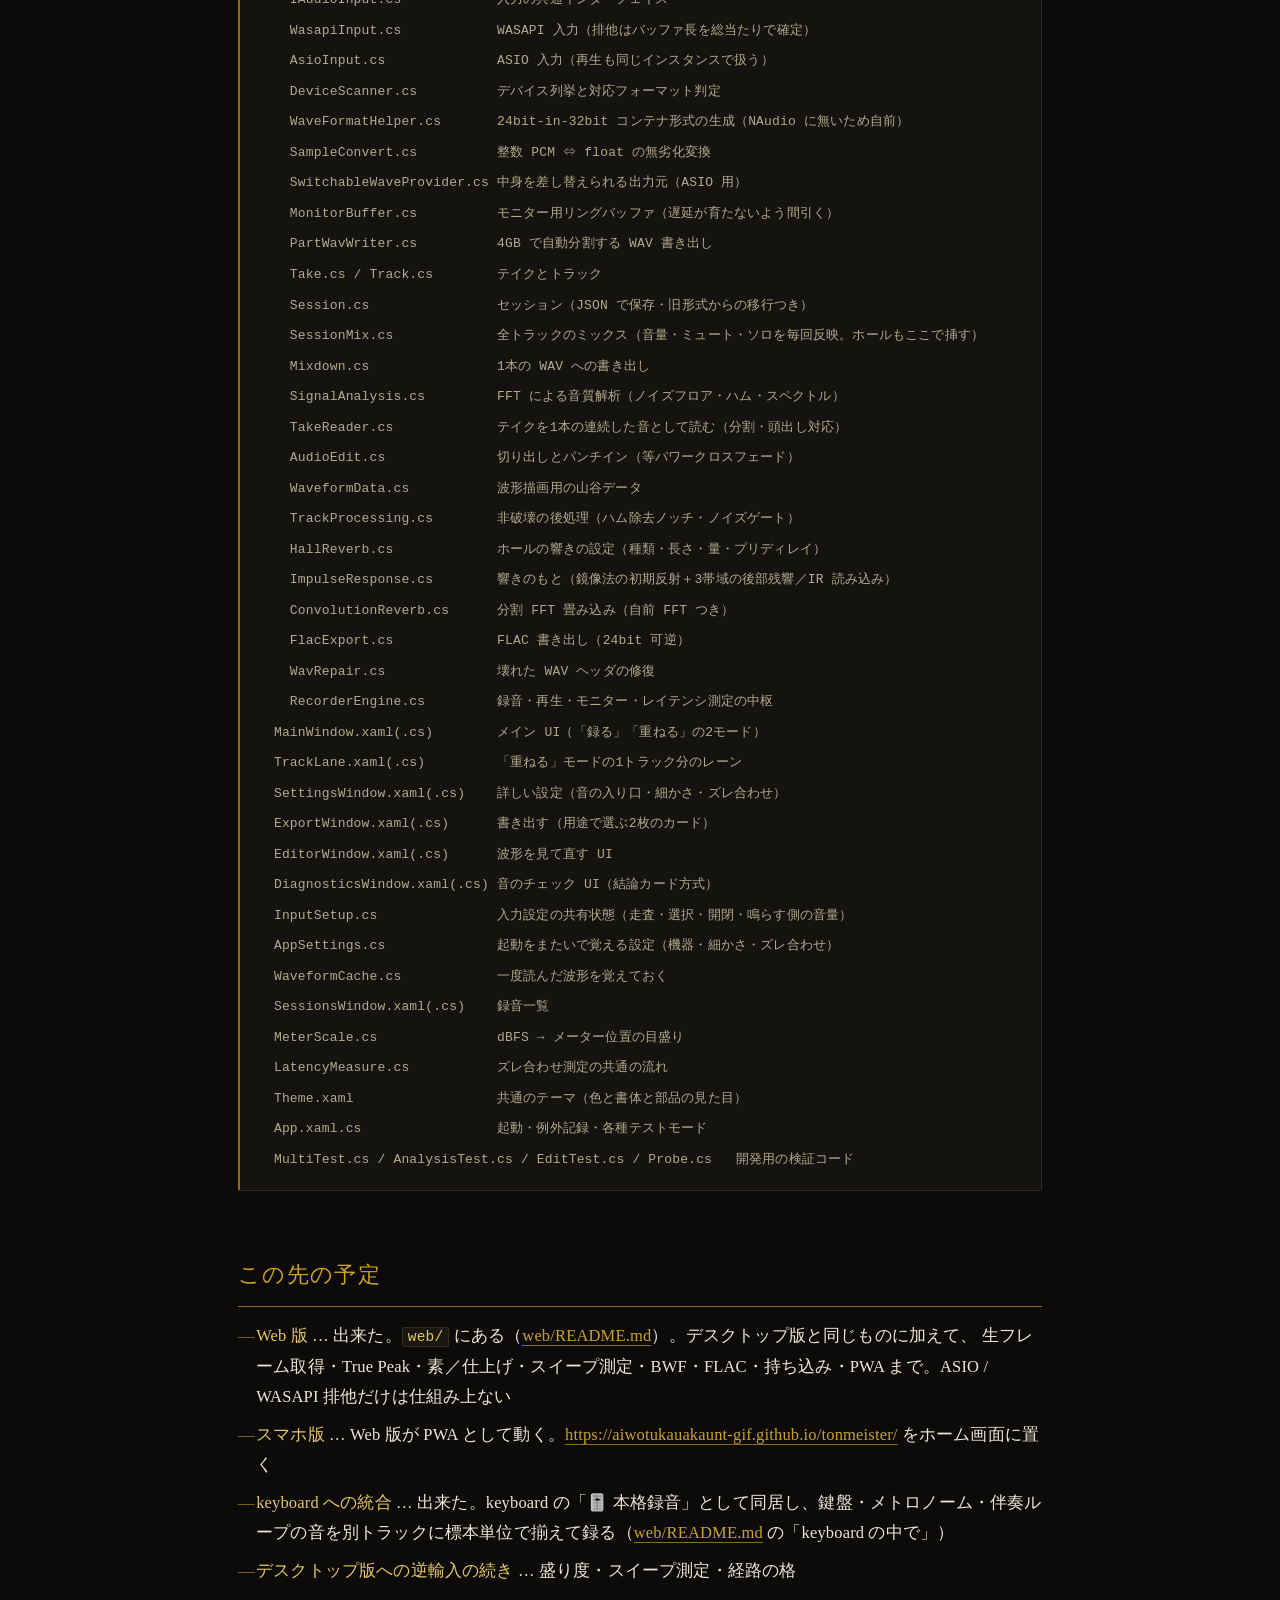
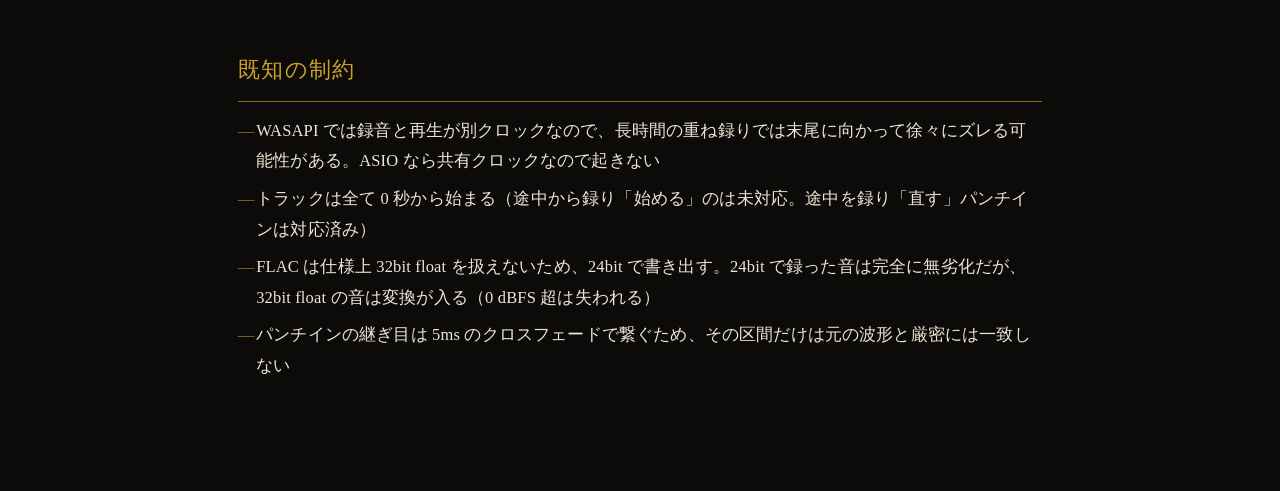
==== commit 0dd188c0: "keyboard の中で動く「本格録音」：アプリ音を別トラックに標本単位で揃えて録る - host.js：親（keyboard）との橋渡し。言語追従・アプリ音バス・練習記録の開始 - side.js：" ====
--- a/README.html
+++ b/README.html
@@ -727,6 +727,7 @@
 <li><strong>Web 版</strong> … 出来た。<code>web/</code> にある（<a href="web/README.md">web/README.md</a>）。デスクトップ版と同じものに加えて、
   生フレーム取得・True Peak・素／仕上げ・スイープ測定・BWF・FLAC・持ち込み・PWA まで。ASIO / WASAPI 排他だけは仕組み上ない</li>
 <li><strong>スマホ版</strong> … Web 版が PWA として動く。<a href="https://aiwotukauakaunt-gif.github.io/tonmeister/">https://aiwotukauakaunt-gif.github.io/tonmeister/</a> をホーム画面に置く</li>
+<li><strong>keyboard への統合</strong> … 出来た。keyboard の「🎚️ 本格録音」として同居し、鍵盤・メトロノーム・伴奏ループの音を別トラックに標本単位で揃えて録る（<a href="web/README.md">web/README.md</a> の「keyboard の中で」）</li>
 <li><strong>デスクトップ版への逆輸入の続き</strong> … 盛り度・スイープ測定・経路の格</li>
 </ul>
 <h2 id="s9">既知の制約</h2>
